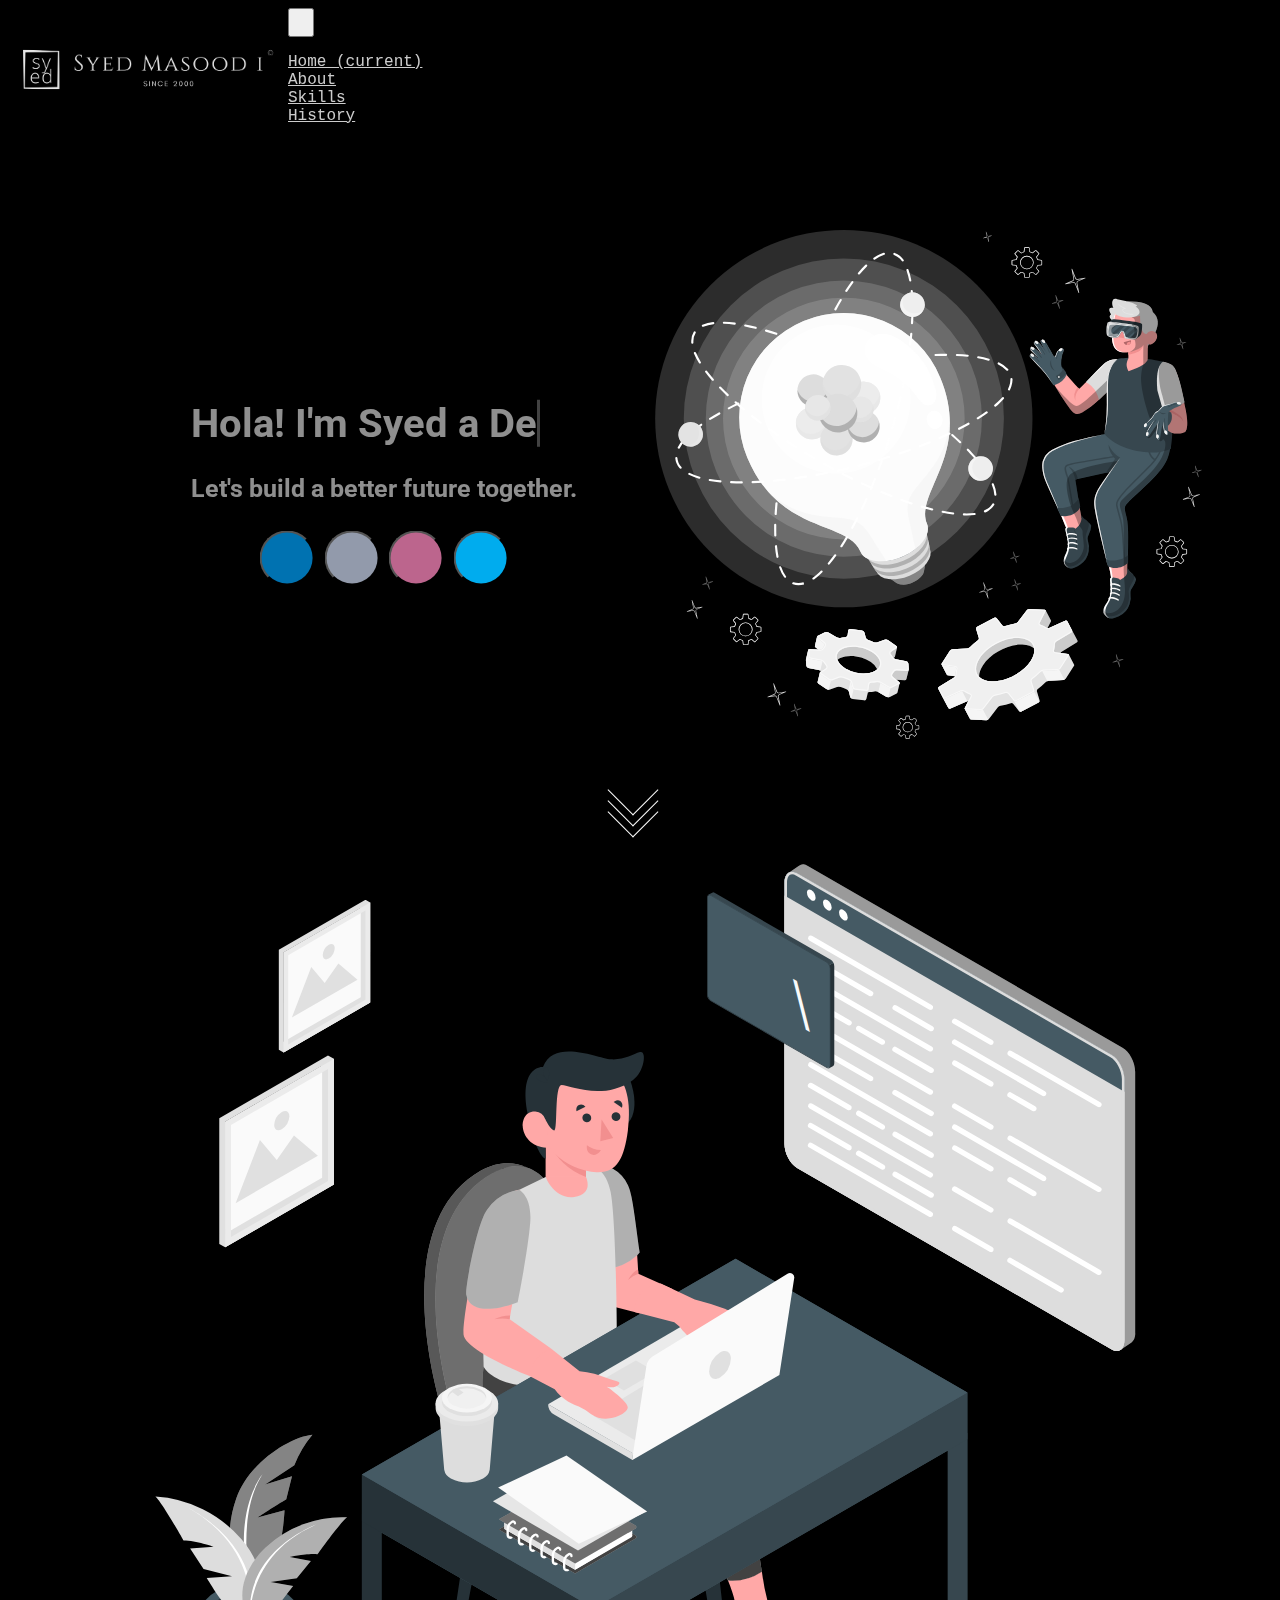
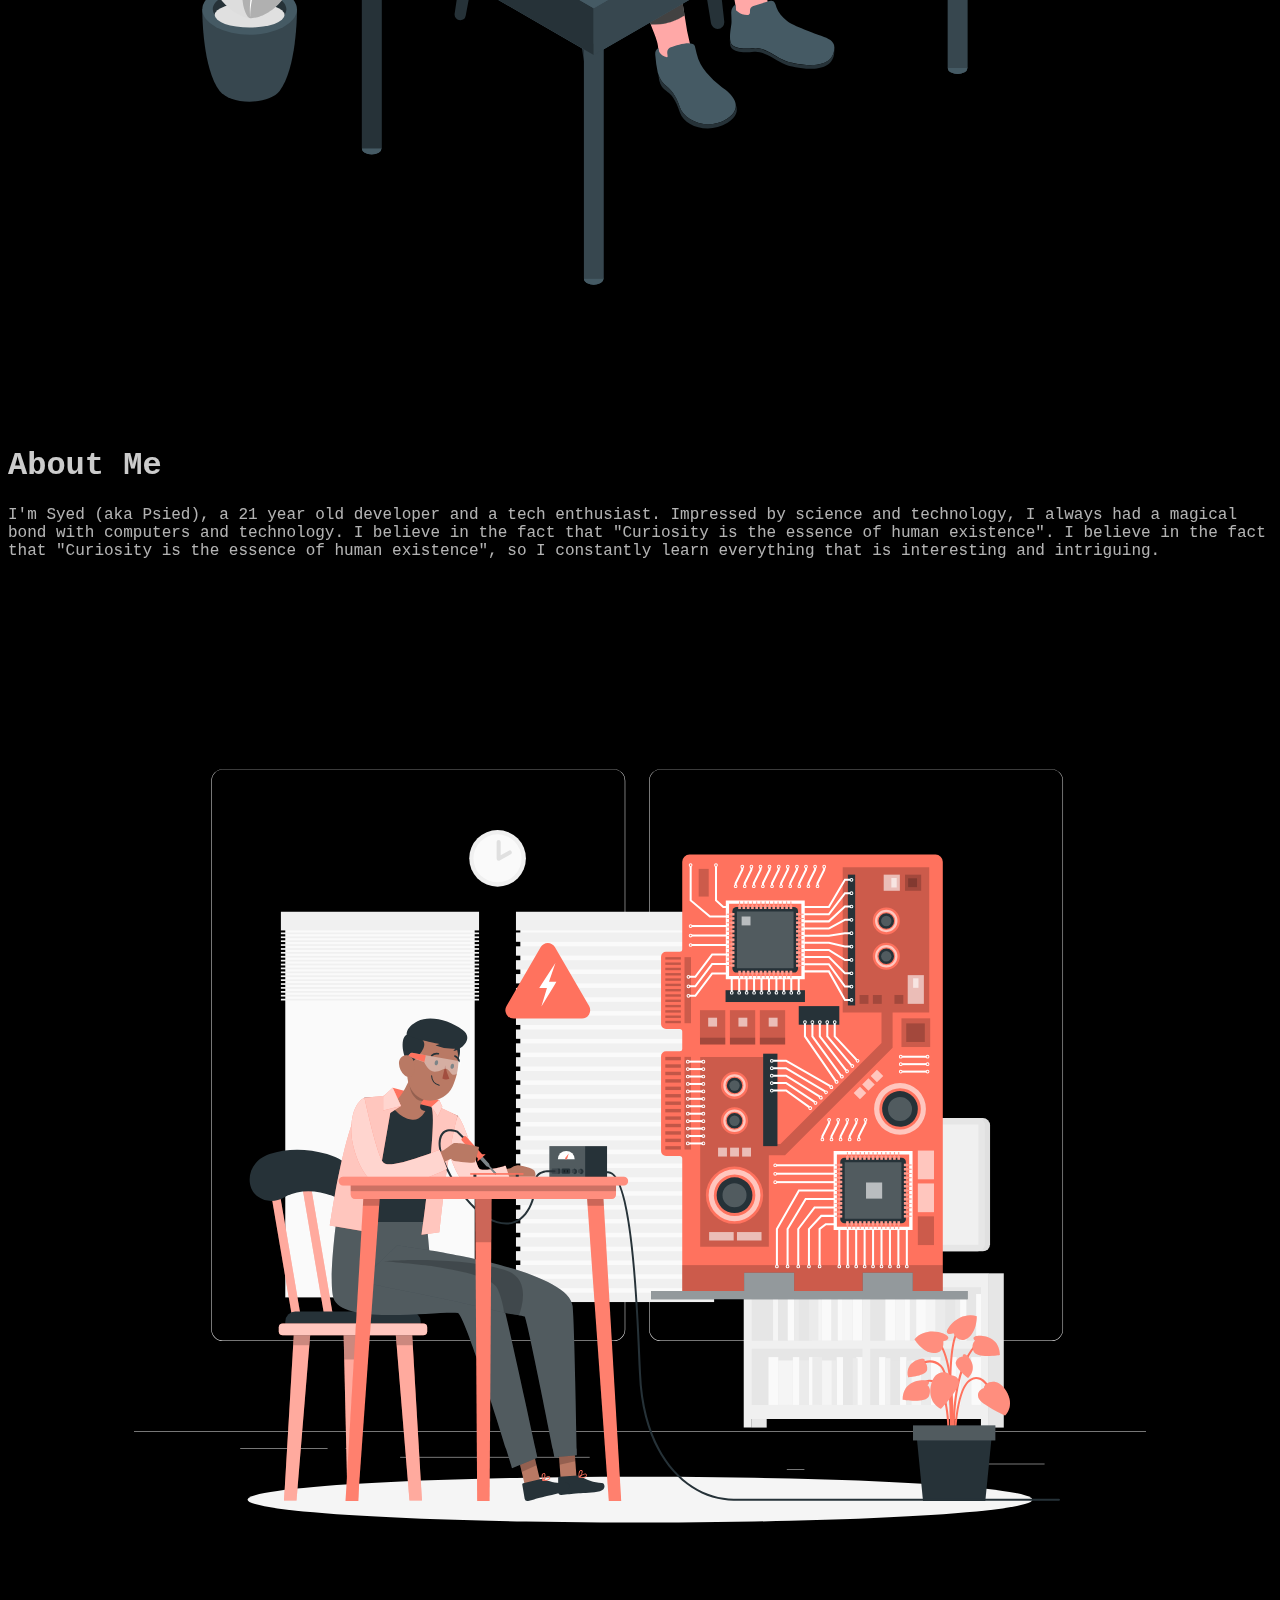
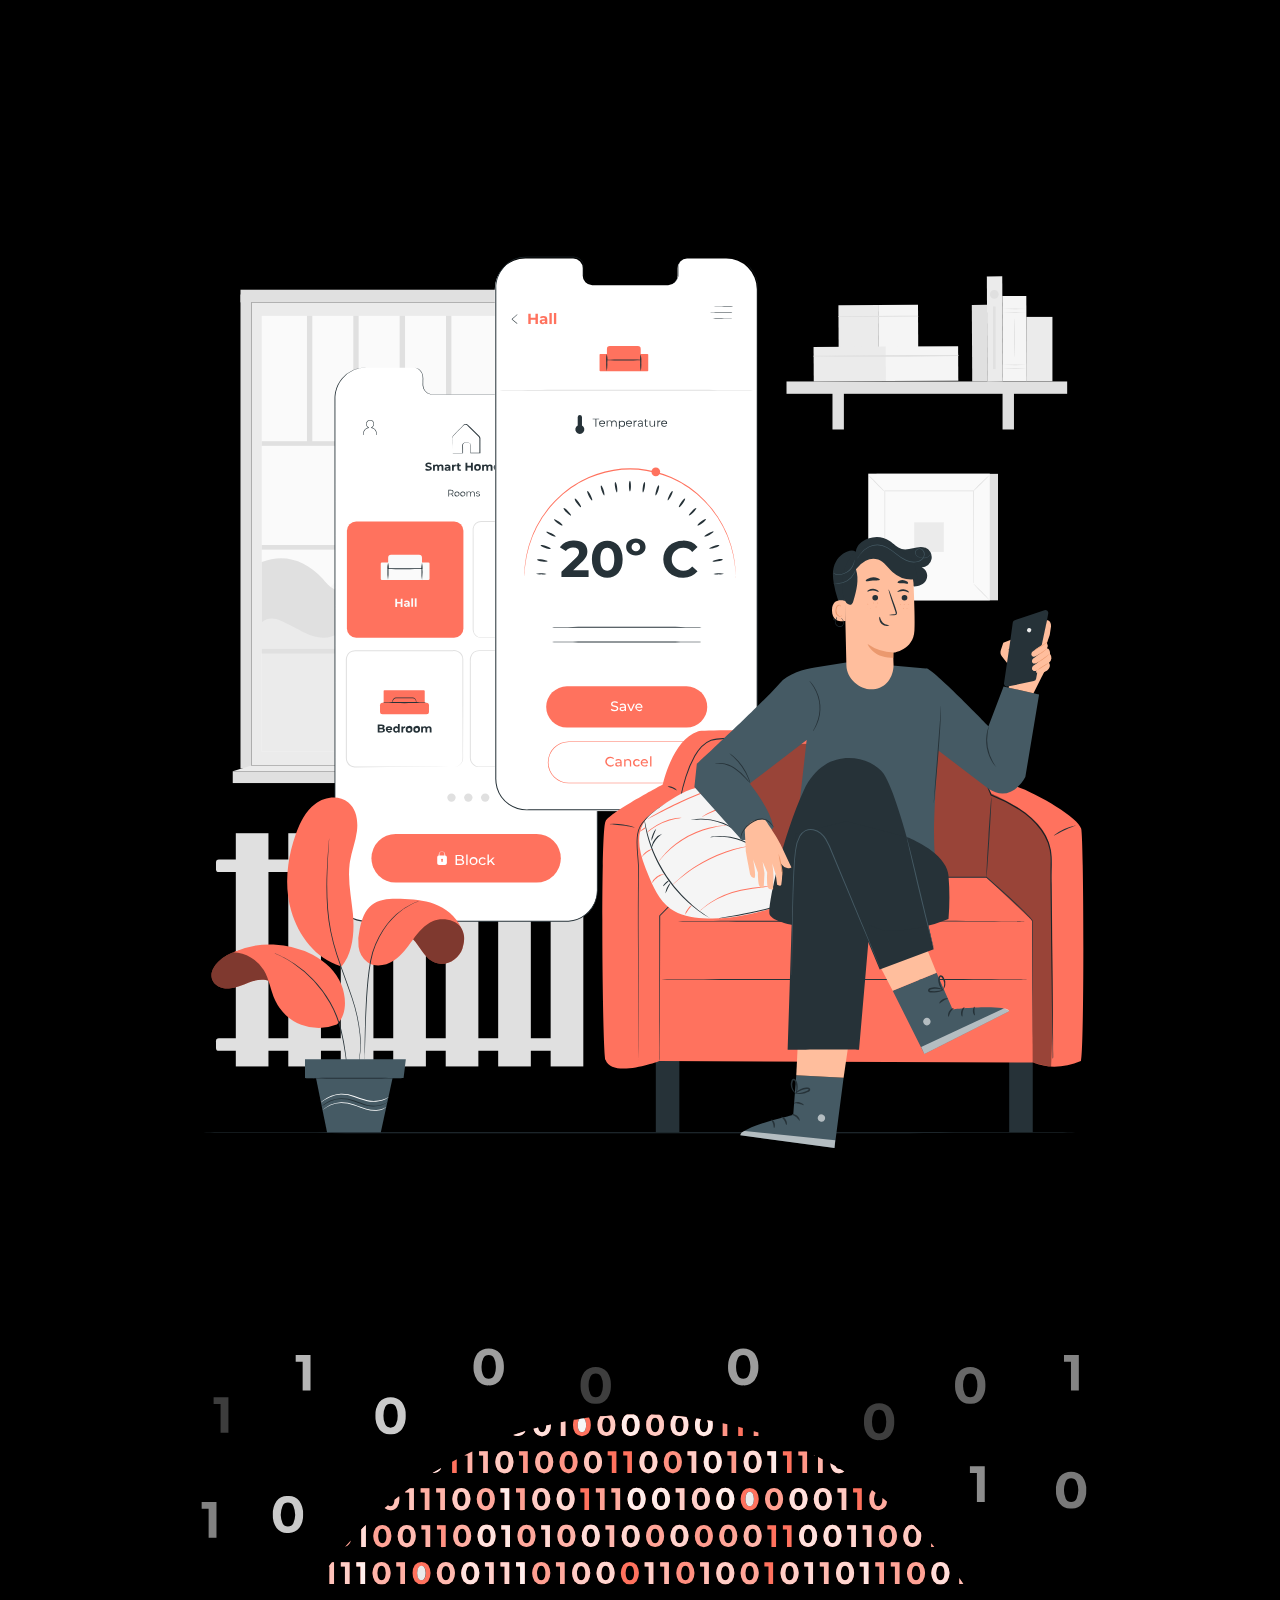
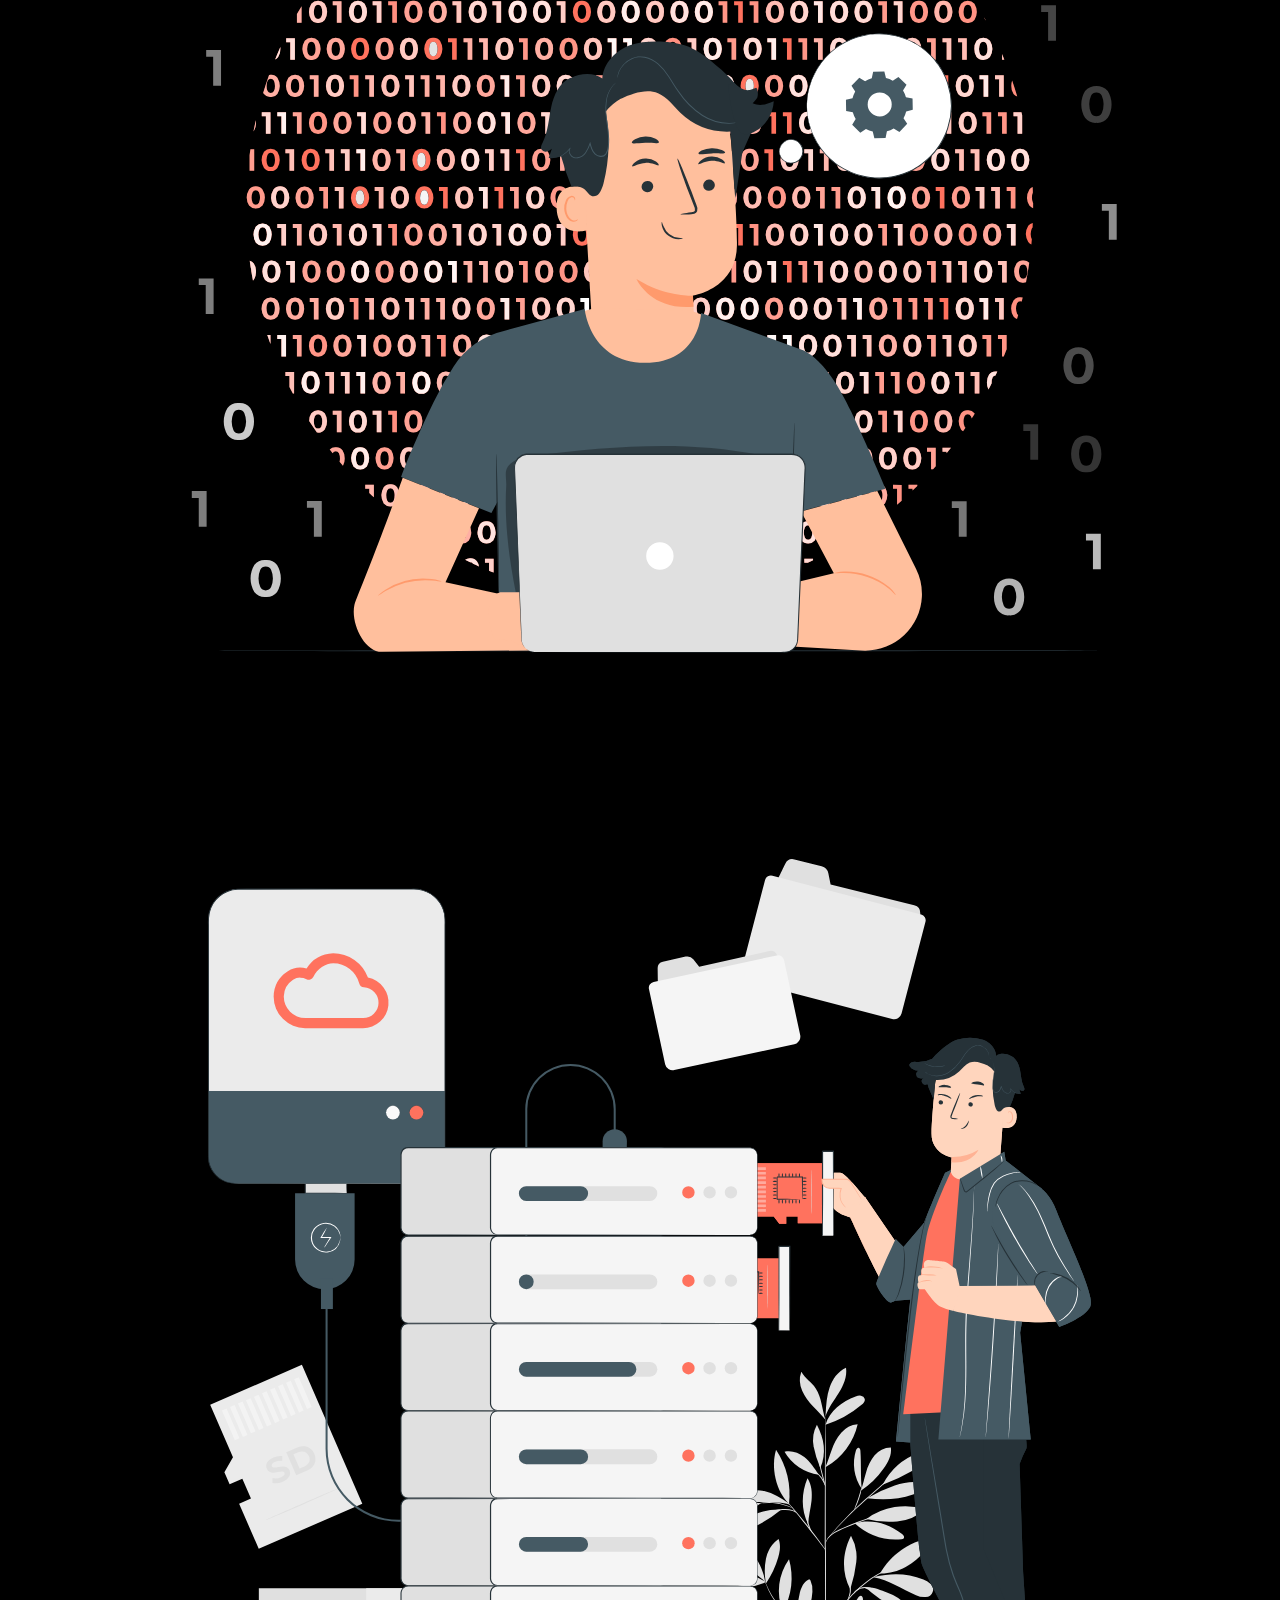
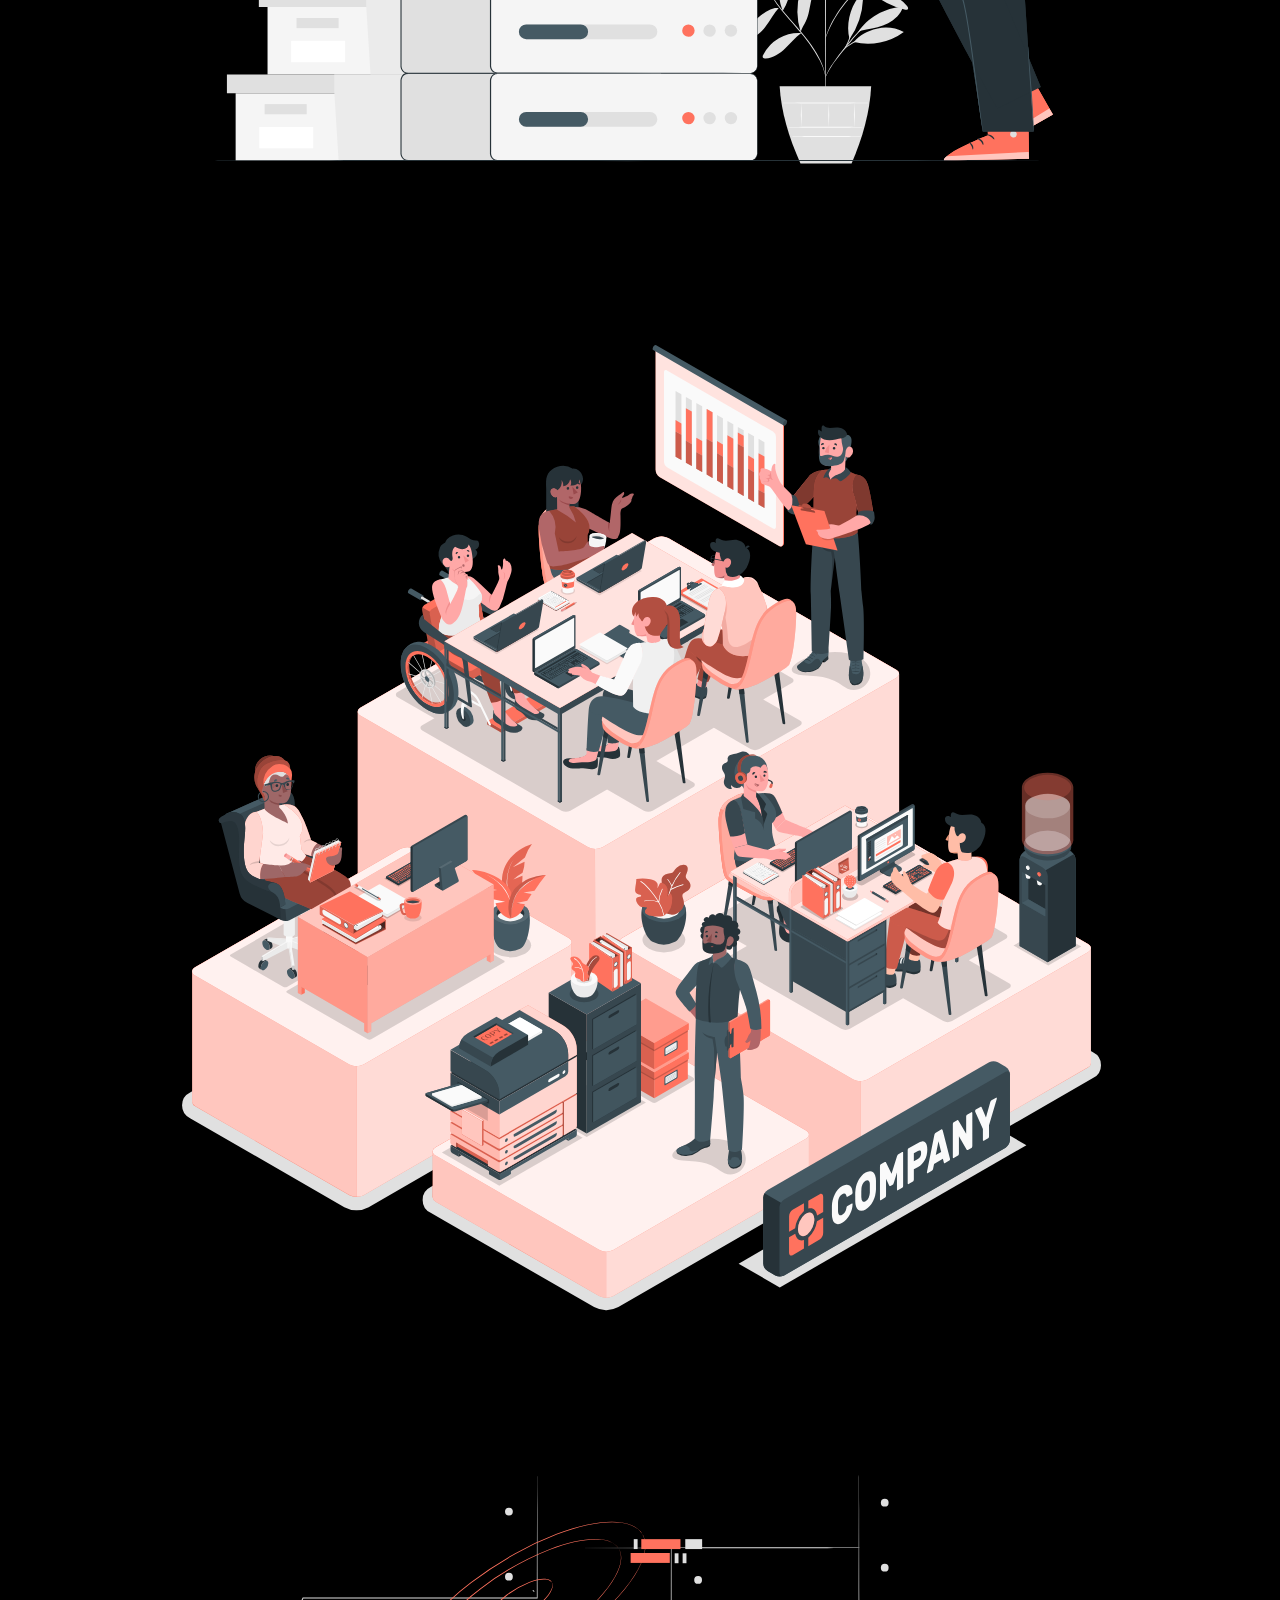
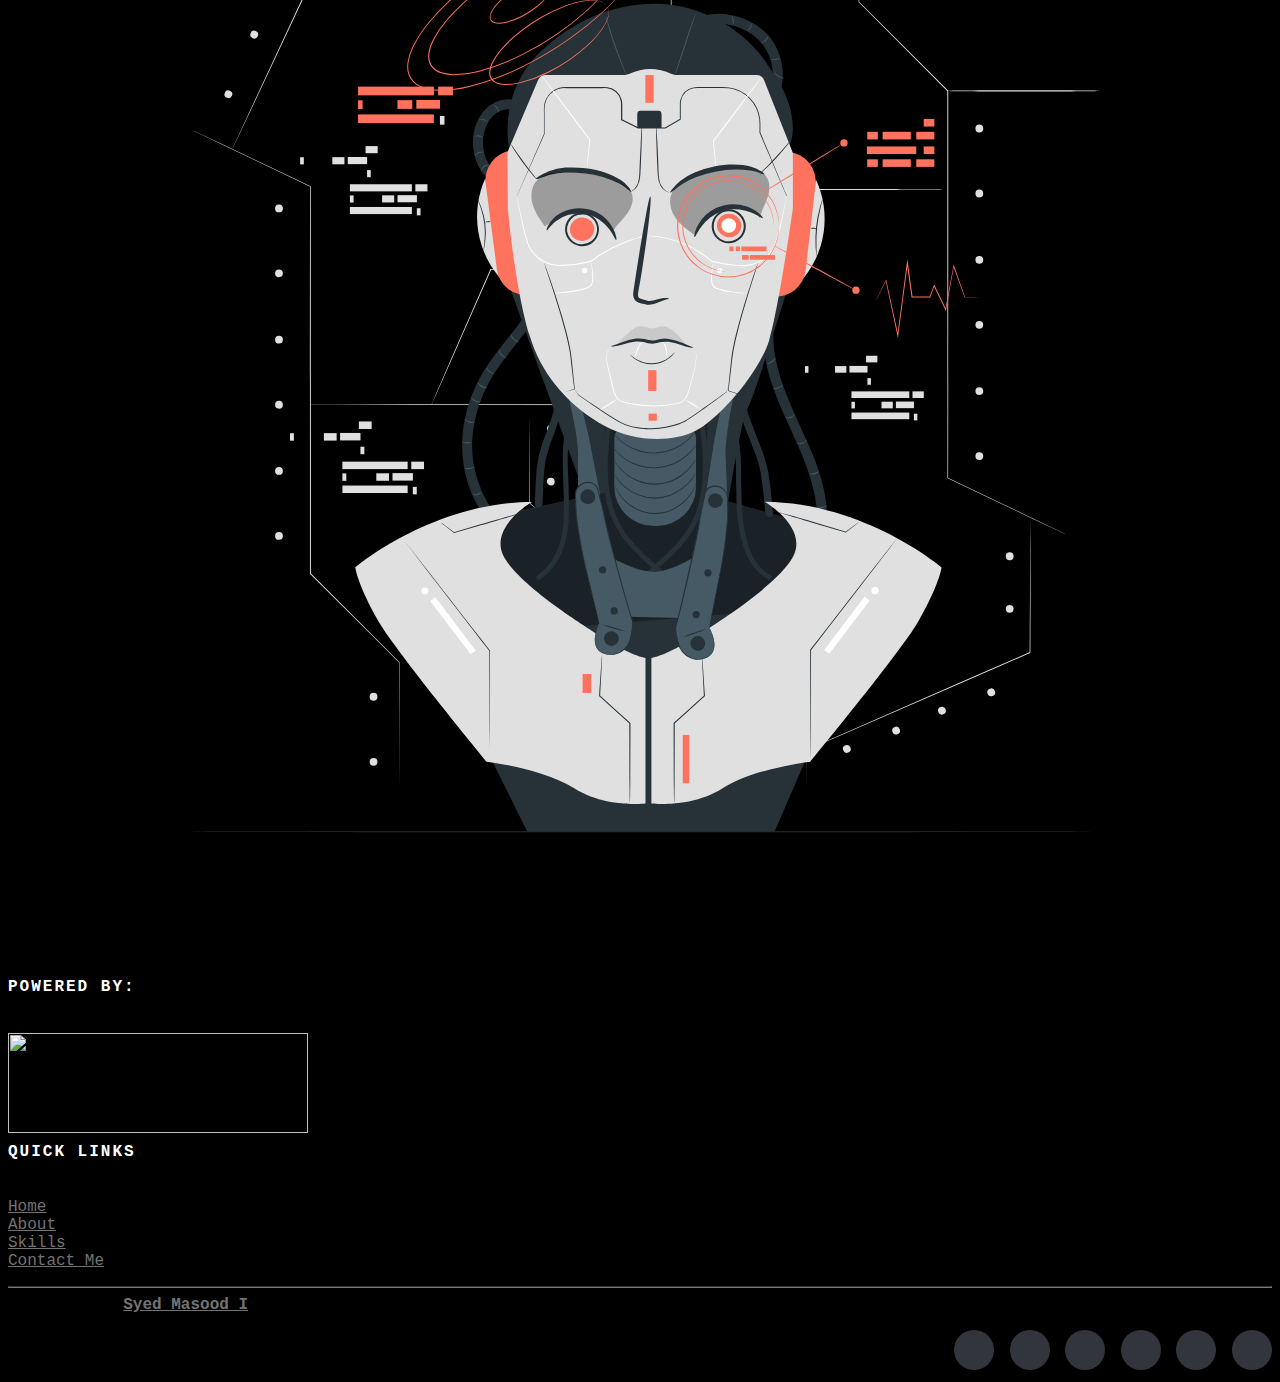
==== index.html @ dec82f92 "Website Update" ====
<!DOCTYPE html>
<html lang="en">
  <head>
    <meta charset="UTF-8" />
    <meta http-equiv="X-UA-Compatible" content="IE=edge" />
    <meta name="viewport" content="width=device-width, initial-scale=1.0" />
    <title>Syed Masood I | Home</title>

    <link rel="shortcut icon" href="assets/favicon.png" type="image/x-icon" />
    <link rel="stylesheet" href="css/style.css" />
    <link rel="stylesheet" href="https://stackpath.bootstrapcdn.com/bootstrap/4.5.0/css/bootstrap.min.css" integrity="sha384-9aIt2nRpC12Uk9gS9baDl411NQApFmC26EwAOH8WgZl5MYYxFfc+NcPb1dKGj7Sk" crossorigin="anonymous" />

    <script src="https://kit.fontawesome.com/551e46de4a.js" crossorigin="anonymous"></script>

    <link href="https://unpkg.com/aos@2.3.1/dist/aos.css" rel="stylesheet" />
  </head>
  <body>
    <!-- NAVBAR -->
    <header>
      <nav class="navbar navbar-expand-lg fixed-top py-3" id="nav-bar">
        <div class="container">
          <div class="logo">
            <a href="index.html">
              <img src="assets/logo-light.png" alt="" />
            </a>
          </div>
          <button type="button" data-toggle="collapse" data-target="#navbarSupportedContent" aria-controls="navbarSupportedContent" aria-expanded="false" aria-label="Toggle navigation" class="navbar-toggler navbar-toggler-right">
            <i class="fa fa-bars"></i>
          </button>
          <div id="navbarSupportedContent" class="collapse navbar-collapse">
            <ul class="navbar-nav ml-auto" id="current">
              <li class="nav-item active">
                <a href="#main-text" class="nav-link text-uppercase font-weight-bold">Home <span class="sr-only">(current)</span></a>
              </li>
              <li class="nav-item">
                <a href="#about-me" class="nav-link text-uppercase font-weight-bold">About</a>
              </li>
              <li class="nav-item">
                <a href="#skills" class="nav-link text-uppercase font-weight-bold">Skills</a>
              </li>
              <li class="nav-item">
                <a href="#faq" class="nav-link text-uppercase font-weight-bold">History</a>
              </li>
            </ul>
          </div>
        </div>
      </nav>
      <!-- NAVBAR -->
      <div class="container" id="main-text">
        <div class="container py-3">
          <div class="row h-100 align-items-center py-5">
            <div class="container-text">
              <h1>
                Hola! I'm Syed a
                <span class="txt-type" data-wait="2000" data-words='[" Developer", " Tech Enthusiast", " Entrepreneur", " and a Writer"]'></span>
              </h1>
              <h2>
                <small>
                  <center>Let's build a better future together.</center>
                </small>
              </h2>
            </div>
            <section class="first-socials" id="main-social-icons">
              <button class="btn btn-linkedin btn-circle btn-circle-lg m-1" onclick="window.location.href='https://www.linkedin.com/in/syedmasood-i/'" target="_blank">
                <i class="fa fa-linkedin"></i>
              </button>
              <button class="btn btn-github btn-circle btn-circle-lg m-1" onclick="window.location.href='https://github.com/psied'">
                <i class="fa fa-github"></i>
              </button>
              <button class="btn btn-instagram btn-circle btn-circle-lg m-1" onclick="window.location.href='https://www.instagram.com/officially_its_syed/'">
                <i class="fa fa-instagram"></i>
              </button>
              <button class="btn btn-twitter btn-circle btn-circle-lg m-1" onclick="window.location.href='https://www.youtube.com/channel/UC-xRLnyNVwsUubaPKXWuFmQ?view_as=subscriber'">
                <i class="fa fa-twitter"></i>
              </button>
            </section>
            <div class="col-lg-6 d-lg-block" id="main-image">
              <img src="assets/Innovation-amico.svg" alt="" class="img-fluid" />
            </div>
          </div>
        </div>
        <div class="scroll">
          <span></span>
          <span></span>
          <span></span>
        </div>
      </div>
    </header>
    <div class="container" id="about-me">
      <div class="container py-3">
        <div class="row h-100 align-items-center py-5">
          <div class="col-lg-6">
            <img src="assets/Code typing-amico.svg" alt="" class="img-fluid" />
          </div>
          <div class="col-lg-6 d-lg-block">
            <h1 class="display-4">About Me</h1>
            <p class="lead mb-0">
              I'm Syed (aka Psied), a 21 year old developer and a tech enthusiast. Impressed by science and technology, I always had a magical bond with computers and technology. I believe in the fact that "Curiosity is the essence of human
              existence". I believe in the fact that "Curiosity is the essence of human existence", so I constantly learn everything that is interesting and intriguing.
            </p>
          </div>
        </div>
      </div>
    </div>
    <div class="skills-section" id="skills">
      <h1 class="display-4">Skills</h1>
      <br />
      <div class="row pb-5 mb-4">
        <div class="col-lg-4 col-md-6 mb-4 mb-lg-0">
          <div class="card rounded shadow-sm border-0 electronics-card">
            <div class="card-body p-4">
              <img src="assets/electronics.svg" alt="" class="img-fluid d-block mx-auto mb-3" />
              <h2 class="h5"><code>Electronics</code></h2>
              <p class="text-muted">Circuit Designing | Prototyping</p>
            </div>
          </div>
        </div>
        <div class="col-lg-4 col-md-6 mb-4 mb-lg-0">
          <div class="card rounded shadow-sm border-0 electronics-card">
            <div class="card-body p-4">
              <img src="assets/IoT.svg" alt="" class="img-fluid d-block mx-auto mb-3" />
              <h2 class="h5"><code>Internet Of Things</code></h2>
              <p class="text-muted">Arduino | ESP8266 | ESP32 | LoRa | Mesh Networks</p>
            </div>
          </div>
        </div>
        <div class="col-lg-4 col-md-6 mb-4 mb-lg-0">
          <div class="card rounded shadow-sm border-0 electronics-card">
            <div class="card-body p-4">
              <img src="assets/developer.svg" alt="" class="img-fluid d-block mx-auto mb-3" />
              <h2 class="h5"><code>Development</code></h2>
              <p class="text-muted">HTML | CSS | JavaScript | Python | React | Node.js</p>
            </div>
          </div>
        </div>
      </div>
      <div class="row pb-5 mb-4">
        <div class="col-lg-4 col-md-6 mb-4 mb-lg-0">
          <div class="card rounded shadow-sm border-0 electronics-card">
            <div class="card-body p-4">
              <img src="assets/tools.svg" alt="" class="img-fluid d-block mx-auto mb-3" />
              <h2 class="h5"><code>Tools and Technology</code></h2>
              <p class="text-muted">Linux | Visual Studio Code | Arduino IDE | XCode | Git | Figma</p>
            </div>
          </div>
        </div>
        <div class="col-lg-4 col-md-6 mb-4 mb-lg-0">
          <div class="card rounded shadow-sm border-0 electronics-card">
            <div class="card-body p-4">
              <img src="assets/interpersonal.svg" alt="" class="img-fluid d-block mx-auto mb-3" />
              <h2 class="h5"><code>Interpersonal</code></h2>
              <p class="text-muted">Team Leadership | Team Management | Problem Solving | Business Development | Product Management | Product Development</p>
            </div>
          </div>
        </div>
        <div class="col-lg-4 col-md-6 mb-4 mb-lg-0">
          <div class="card rounded shadow-sm border-0 electronics-card">
            <div class="card-body p-4">
              <img src="assets/hobby.svg" alt="" class="img-fluid d-block mx-auto mb-3" />
              <h2 class="h5"><code>Hobbyist-ic Skills</code></h2>
              <p class="text-muted">Propulsion Systems | Ethichal Hacking | UI/UX Desing | Blockchain | EV Design | App Development</p>
            </div>
          </div>
        </div>
      </div>
    </div>
    <!-- FOOTER -->

    <!-- Site footer -->
    <footer class="site-footer">
      <div class="container">
          <div class="row">
              <div class="col-6 col-md-6">
                  <h6>Powered By:</h6>
                  <a href='/' target='_blank'> <img STYLE=" WIDTH:300px; height: 100px;" src="https://d33wubrfki0l68.cloudfront.net/90ab5e95ad36dc1948c0effbd5e97b0ebb6790d1/03e77/img/logo.png" alt=""></a>
                  <!-- <a href="#" target="_blank">
                      <IMG STYLE="position:relative; top: inherit; WIDTH:120px; HEIGHT:120px" SRC="https://d33wubrfki0l68.cloudfront.net/131cf7521275540e70c62fa7c9126c8a40fd31f2/f3a80/img/logo2f.png">
                  </a> -->
              </div>
              <div class="col-xs-6 col-md-2">
              </div>
              <div class="col-xs-12 col-md-3">
                  <h6>Quick Links</h6>
                  <ul class="footer-links">
                      <li><a href='/'>Home</a></li>
                      <li><a href='/#about'>About</a></li>
                      <li><a href='/#skills'>Skills</a></li>
                      <!-- <li><a href='/#blog'>Blogs</a></li> -->
                      <!-- <li><a href='/#faq'>FAQ</a></li> -->
                      <li><a href="mailto:contact@syedsays.in" target="_blank">Contact Me</a></li>
                  </ul>
              </div>
          </div>
          <hr>
      </div>
      <div class="container">
          <div class="row">
              <div class="col-md-8 col-sm-6 col-xs-12">
                  <p class="copyright-text">
                      Designed by
                      <b><a href='/' target='_blank'>Syed Masood I</a></b>.
                  </p>
              </div>
              <div class="col-md-4 col-sm-6 col-xs-12">
                  <ul class="social-icons">
                      <li><a class="linkedin" href="https://www.linkedin.com/in/syedmasood-i/" target="_blank"><i class="fa fa-linkedin"></i></a></li>
                      <li><a class="youtube" href="mailto:contact@syedsays.in" target="_blank"><i class="fa fa-envelope"></i></a></li>
                      <li><a class="github" href="https://github.com/psied" target="_blank"><i
                                  class="fa fa-github"></i></a></li>
                      <li><a class="instagram" href="https://www.instagram.com/officially_its_syed/" target="_blank"><i class="fa fa-instagram"></i></a></li>
                      <li><a class="facebook" href="https://www.facebook.com/profile.php?id=100008242115852" target="_blank"><i class="fa fa-facebook"></i></a>
                      </li>
                      <!-- <li><a class="twitter" href="https://twitter.com/thencryptor" target="_blank"><i
                                  class="fa fa-twitter"></i></a>
                      </li> -->
                      <li><a class="youtube" href="https://www.youtube.com/channel/UC-xRLnyNVwsUubaPKXWuFmQ?view_as=subscriber" target="_blank"><i class="fa fa-youtube"></i></a></li>
                  </ul>
              </div>
  </footer>
    <!-- </div> -->
    <!-- </div> -->

    <script src="js/main.js"></script>
    <script src="js/text.js"></script>
    <script src="https://code.jquery.com/jquery-3.5.1.js"></script>
    <script src="https://stackpath.bootstrapcdn.com/bootstrap/4.5.0/js/bootstrap.min.js" integrity="sha384-OgVRvuATP1z7JjHLkuOU7Xw704+h835Lr+6QL9UvYjZE3Ipu6Tp75j7Bh/kR0JKI" crossorigin="anonymous"></script>
    <script src="https://code.jquery.com/jquery-3.5.1.slim.min.js" integrity="sha384-DfXdz2htPH0lsSSs5nCTpuj/zy4C+OGpamoFVy38MVBnE+IbbVYUew+OrCXaRkfj" crossorigin="anonymous"></script>
    <script src="https://cdn.jsdelivr.net/npm/popper.js@1.16.0/dist/umd/popper.min.js" integrity="sha384-Q6E9RHvbIyZFJoft+2mJbHaEWldlvI9IOYy5n3zV9zzTtmI3UksdQRVvoxMfooAo" crossorigin="anonymous"></script>
  </body>
</html>
---- css/style.css ----
/* Google fonts */
@import url("https://fonts.googleapis.com/css2?family=Roboto:ital,wght@0,100;0,300;1,100;1,300&display=swap");
@import url("https://fonts.googleapis.com/css2?family=Raleway:ital,wght@0,100;0,200;0,300;0,400;0,500;0,600;1,100;1,200;1,300;1,400;1,500&display=swap");

html {
  overflow-x: hidden;
  scroll-behavior: smooth;
}

body {
  font-family: "Courier New", Courier, monospace;
  background-color: black !important;
  overflow-x: hidden;
}

.navbar {
  transition: all 0.4s;
  background-color: transparent;
  margin-top: 0;
}

.navbar .nav-link {
  color: white;
  opacity: 0.8;
}

.navbar .nav-link:hover,
.navbar .nav-link:focus {
  color: #a6d1e6;
  text-decoration: none;
  border-bottom: 3px solid #a6d1e6;
  background-color: none;
}

.logo img {
  float: left;
  width: 280px;
  height: auto;
  margin-top: 10px;
  opacity: 0.9;
}

.fa {
  font-size: 20px;
  text-align: center;
  text-decoration: none;
  margin: 5px 5px;
}

.fa-bars {
  background-color: black;
  color: white;
  opacity: 0.8;
}

#main-image {
  position: absolute;
  top: 20%;
  left: 50%;
  height: 600px;
  width: 600px;
}

.container-text {
  font-family: "Roboto", sans-serif;
  position: absolute;
  top: 50%;
  left: 30%;
  transform: translate(-50%, -50%);
  opacity: 0.7;
}

.container-text h1 {
  color: #fff;
  font-size: 40px;
  opacity: 0.8;
}

.container-text h2 {
  color: #fff;
  font-size: 30px;
  opacity: 0.8;
}

.txt-type > .txt {
  border-right: 0.2rem solid #777;
}

/* #main-text {
  position: absolute;
} */

@media (max-width: 900px) {
  body {
    overflow-x: hidden;
  }

  #navbarSupportedContent {
    text-align: right;
    background: black;
    /* color: white; */
  }

  #current {
    color: white;
    text-align: right;
  }

  .logo img {
    margin-left: 5px;
  }

  #main-text .container-text {
    position: absolute;
    top: 90%;
    left: 50%;
    opacity: 10;
  }
  .container-text h1 {
    color: #fff;
    font-size: 30px;
  }

  .container-text h2 {
    color: #fff;
    font-size: 20px;
  }

  #main-image {
    height: 400px;
    width: 400px;
    left: 5%;
    position: absolute;
    top: 18%;
  }

  #main-social-icons {
    position: absolute;
    top: 110%;
    left: 50%;
    transform: translate(-50%, -50%);
  }

  #about-me {
    position: relative;
    top: 150%;
    left: 50%;
    transform: translate(-50%, -50%);
  }
}

/* scroll down css animation  */

.scroll {
  position: absolute;
  top: 89%;
  left: 50%;
  -webkit-transform: translate(-50%, -50%);
  transform: translate(-50%, -50%);
}

.scroll span {
  display: block;
  height: 35px;
  width: 35px;
  border-bottom: 1px solid white;
  border-right: 1px solid white;
  -webkit-transform: rotate(45deg);
  transform: rotate(45deg);
  margin: -25px;
  -webkit-animation: animate 2s infinite;
  animation: animate 2s infinite;
}

.scroll span:nth-child(2) {
  -webkit-animation-delay: -0.2s;
  animation-delay: -0.2s;
}

.scroll span:nth-child(3) {
  -webkit-animation-delay: -0.4s;
  animation-delay: -0.4s;
}

@-webkit-keyframes animate {
  0% {
    opacity: 0;
    -webkit-transform: rotate(45deg) translate(-20px, -20px);
    transform: rotate(45deg) translate(-20px, -20px);
  }
  50% {
    opacity: 1;
  }
  100% {
    opacity: 0;
    -webkit-transform: rotate(45deg) translate(20px, 20px);
    transform: rotate(45deg) translate(20px, 20px);
  }
}

@keyframes animate {
  0% {
    opacity: 0;
    -webkit-transform: rotate(45deg) translate(-20px, -20px);
    transform: rotate(45deg) translate(-20px, -20px);
  }
  50% {
    opacity: 1;
  }
  100% {
    opacity: 0;
    -webkit-transform: rotate(45deg) translate(20px, 20px);
    transform: rotate(45deg) translate(20px, 20px);
  }
}

@media (max-width: 900px) {
  .scroll {
    display: none;
  }
  #about-me {
    position: relative;
    margin-top: 150% !important;
  }
}

#about-me {
  position: relative;
  margin-top: 50%;
}

#about-me h1 {
  color: #fff;
  opacity: 0.8;
}

#about-me p {
  color: #fff;
  opacity: 0.7;
}

/* First Social Icons */

/* socials collection  */

.first-socials {
  position: absolute;
  top: 62%;
  left: 30%;
  transform: translate(-50%, -50%);
  /* opacity: 0.7; */
}

.first-socials .btn-circle {
  width: 45px;
  height: 45px;
  line-height: 45px;
  text-align: center;
  padding: 0;
  border-radius: 100%;
}

.fa {
  color: white;
  align-items: center;
}

.first-socials .btn-circle i {
  position: relative;
  top: -1px;
}

.first-socials .btn-circle-sm {
  width: 35px;
  height: 35px;
  line-height: 35px;
  font-size: 0.9rem;
}

.first-socials .btn-circle-lg {
  width: 55px;
  height: 55px;
  line-height: 55px;
  font-size: 1.1rem;
}

.first-socials .btn-facebook {
  background-color: #1f4068;
}

.first-socials .btn-facebook:hover {
  background-color: #035aa6;
}

.first-socials .btn-github {
  background-color: #929aab;
}

.first-socials .btn-github:hover {
  background-color: #474a56;
}

.first-socials .btn-linkedin {
  /* background-color: #3282b8; */
  background-color: #0072b1;
}

.first-socials .btn-linkedin:hover {
  background-color: #1f4068;
}

.first-socials .btn-youtube {
  background-color: #ff0000;
}

.first-socials .btn-youtube:hover {
  background-color: #ff847c;
}

.first-socials .btn-instagram {
  background-color: #bc658d;
}

.first-socials .btn-instagram:hover {
  background-color: #844685;
}

.first-socials .btn-twitter {
  background-color: #00acee;
}

.first-socials .btn-twitter:hover {
  background-color: #0f4c75;
}

@media (max-width: 600px) {
  .first-socials {
    display: inline;
    display: flex;
    flex-direction: row;
    top: 75%;
  }

  #about-me {
    position: absolute !important;
    margin-top: 50% !important;
  }
  #skills {
    position: relative !important;
    margin-top: 375% !important;
  }
  #footer-page {
    visibility: hidden;
  }
}

#skills {
  margin-left: 10%;
  margin-right: 10%;
}
.skills-section .electronics-card {
  border-radius: 61px;
  background: #000000;
  box-shadow: 5px 5px 10px #000000, -5px -5px 10px #000000;
}

.skills-section {
  position: relative;
  margin-right: 10%;
}

NOTE .site-footer {
  background-color: #26272b;
  padding: 45px 0 20px;
  font-size: 15px;
  line-height: 24px;
  color: #737373;
}

.site-footer hr {
  border-top-color: #bbb;
  opacity: 0.5;
}

.site-footer hr.small {
  margin: 20px 0;
}

.site-footer h6 {
  color: #fff;
  font-size: 16px;
  text-transform: uppercase;
  margin-top: 5px;
  letter-spacing: 2px;
}

.site-footer a {
  color: #737373;
}

.site-footer a:hover {
  columns: #90caf9;
  text-decoration: none;
}

.footer-links {
  padding-left: 0;
  list-style: none;
}

.footer-links li {
  display: block;
}

.footer-links a {
  columns: #90caf9;
}

.footer-links a:active,
.footer-links a:focus,
.footer-links a:hover {
  color: #90caf9;
  columns: #90caf9;
  text-decoration: none;
}

.footer-links.inline li {
  display: inline-block;
}

.site-footer .social-icons {
  text-align: right;
}

.site-footer .social-icons a {
  width: 40px;
  height: 40px;
  line-height: 40px;
  margin-left: 6px;
  margin-right: 0;
  border-radius: 100%;
  background-color: #33353d;
}

.copyright-text {
  margin: 0;
}

@media (max-width: 991px) {
  .site-footer [class^="col-"] {
    margin-bottom: 30px;
  }
}

@media (max-width: 767px) {
  .site-footer {
    padding-bottom: 0;
  }
  .site-footer .copyright-text,
  .site-footer .social-icons {
    text-align: center;
  }
}

.social-icons {
  padding-left: 0;
  margin-bottom: 0;
  list-style: none;
}

.social-icons li {
  display: inline-block;
  margin-bottom: 4px;
}

.social-icons li.title {
  margin-right: 15px;
  text-transform: uppercase;
  color: #96a2b2;
  font-weight: 700;
  font-size: 13px;
}

.social-icons a {
  background-color: #eceeef;
  color: #818a91;
  font-size: 16px;
  display: inline-block;
  line-height: 44px;
  width: 44px;
  height: 44px;
  text-align: center;
  margin-right: 8px;
  border-radius: 100%;
  -webkit-transition: all 0.2s linear;
  -o-transition: all 0.2s linear;
  transition: all 0.2s linear;
}

.social-icons a:active,
.social-icons a:focus,
.social-icons a:hover {
  color: #fff;
  /* background-color: #90caf9; */
}

.social-icons.size-sm a {
  line-height: 34px;
  height: 34px;
  width: 34px;
  font-size: 14px;
}

.social-icons a.facebook:hover {
  background-color: #1f4068;
}

.social-icons a.twitter:hover {
  background-color: #90caf9;
}

.social-icons a.github:hover {
  background-color: #474a56;
}

.social-icons a.linkedin:hover {
  background-color: #3282b8;
}

.social-icons a.instagram:hover {
  background-color: #bc658d;
}

.social-icons a.youtube:hover {
  background-color: #ff0000;
}

@media (max-width: 767px) {
  .social-icons li.title {
    display: block;
    margin-right: 0;
    font-weight: 600;
  }
}

.center {
  text-align-last: center;
}
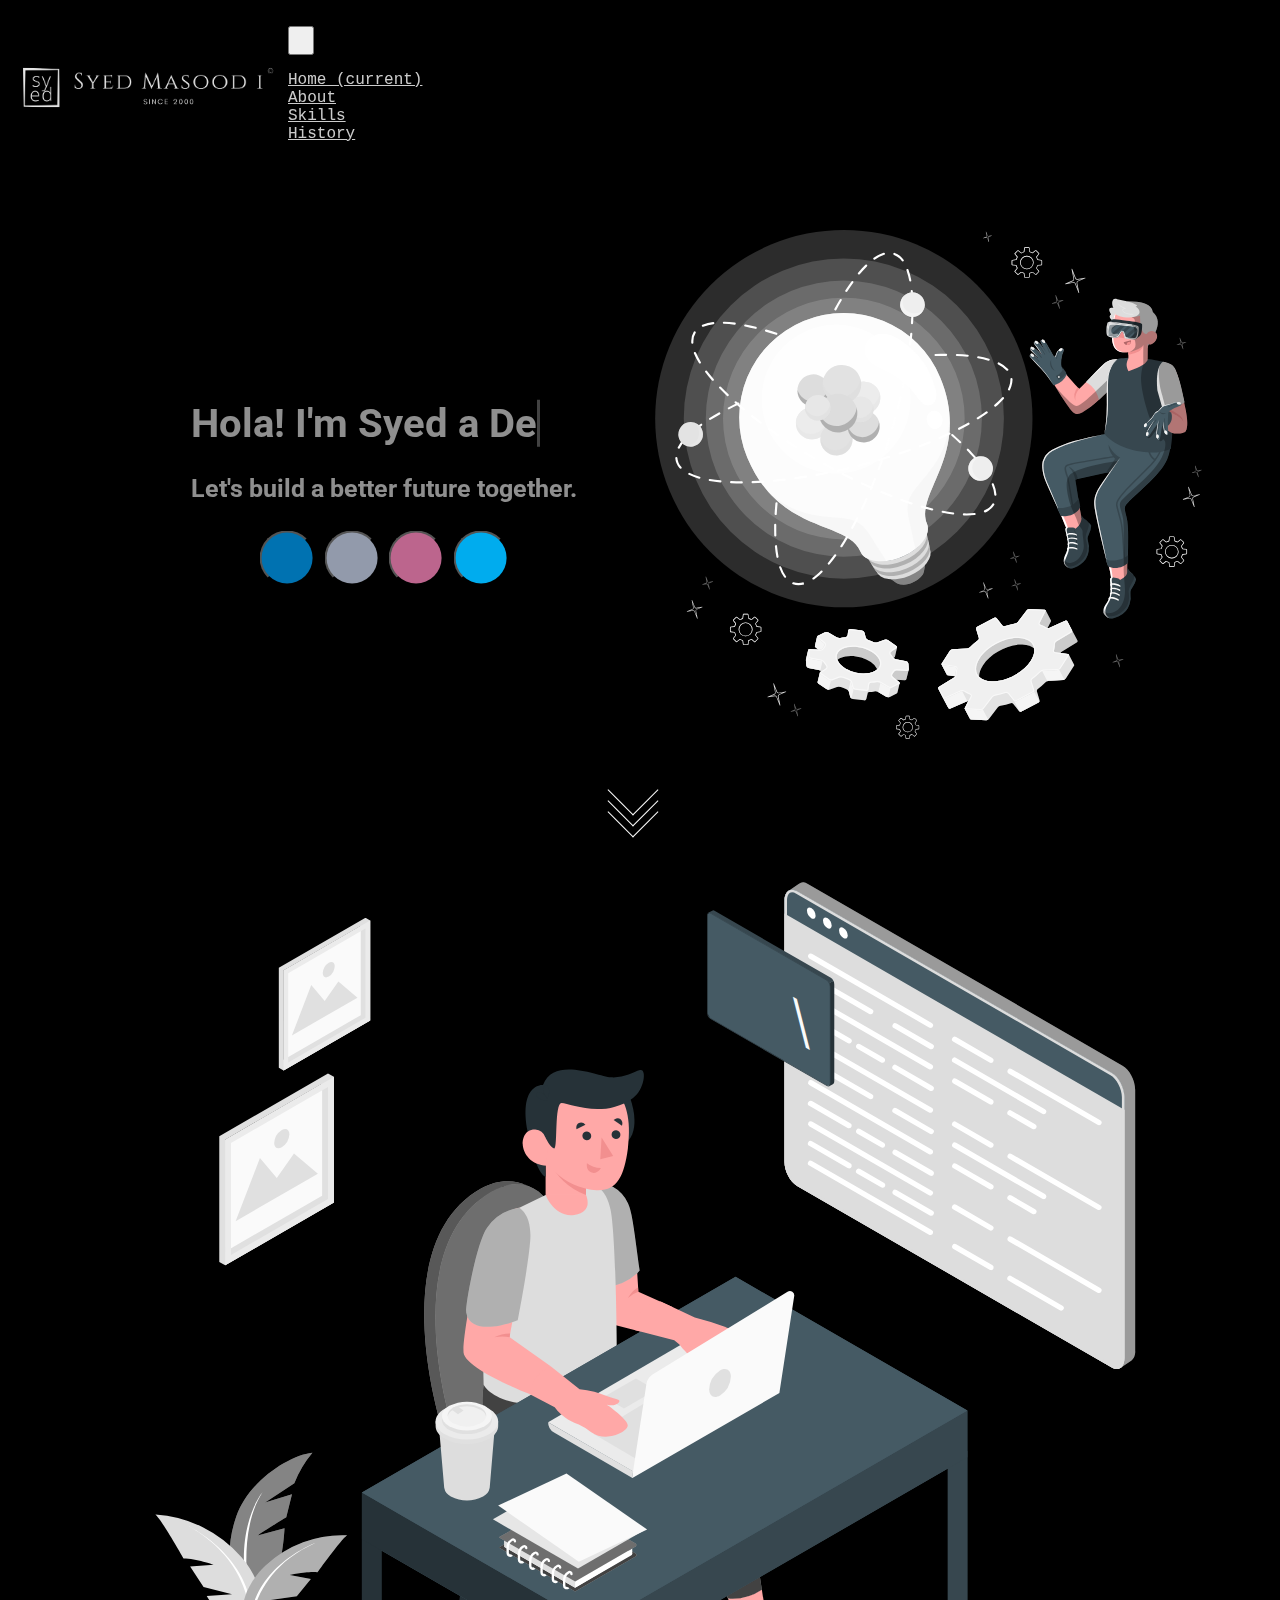
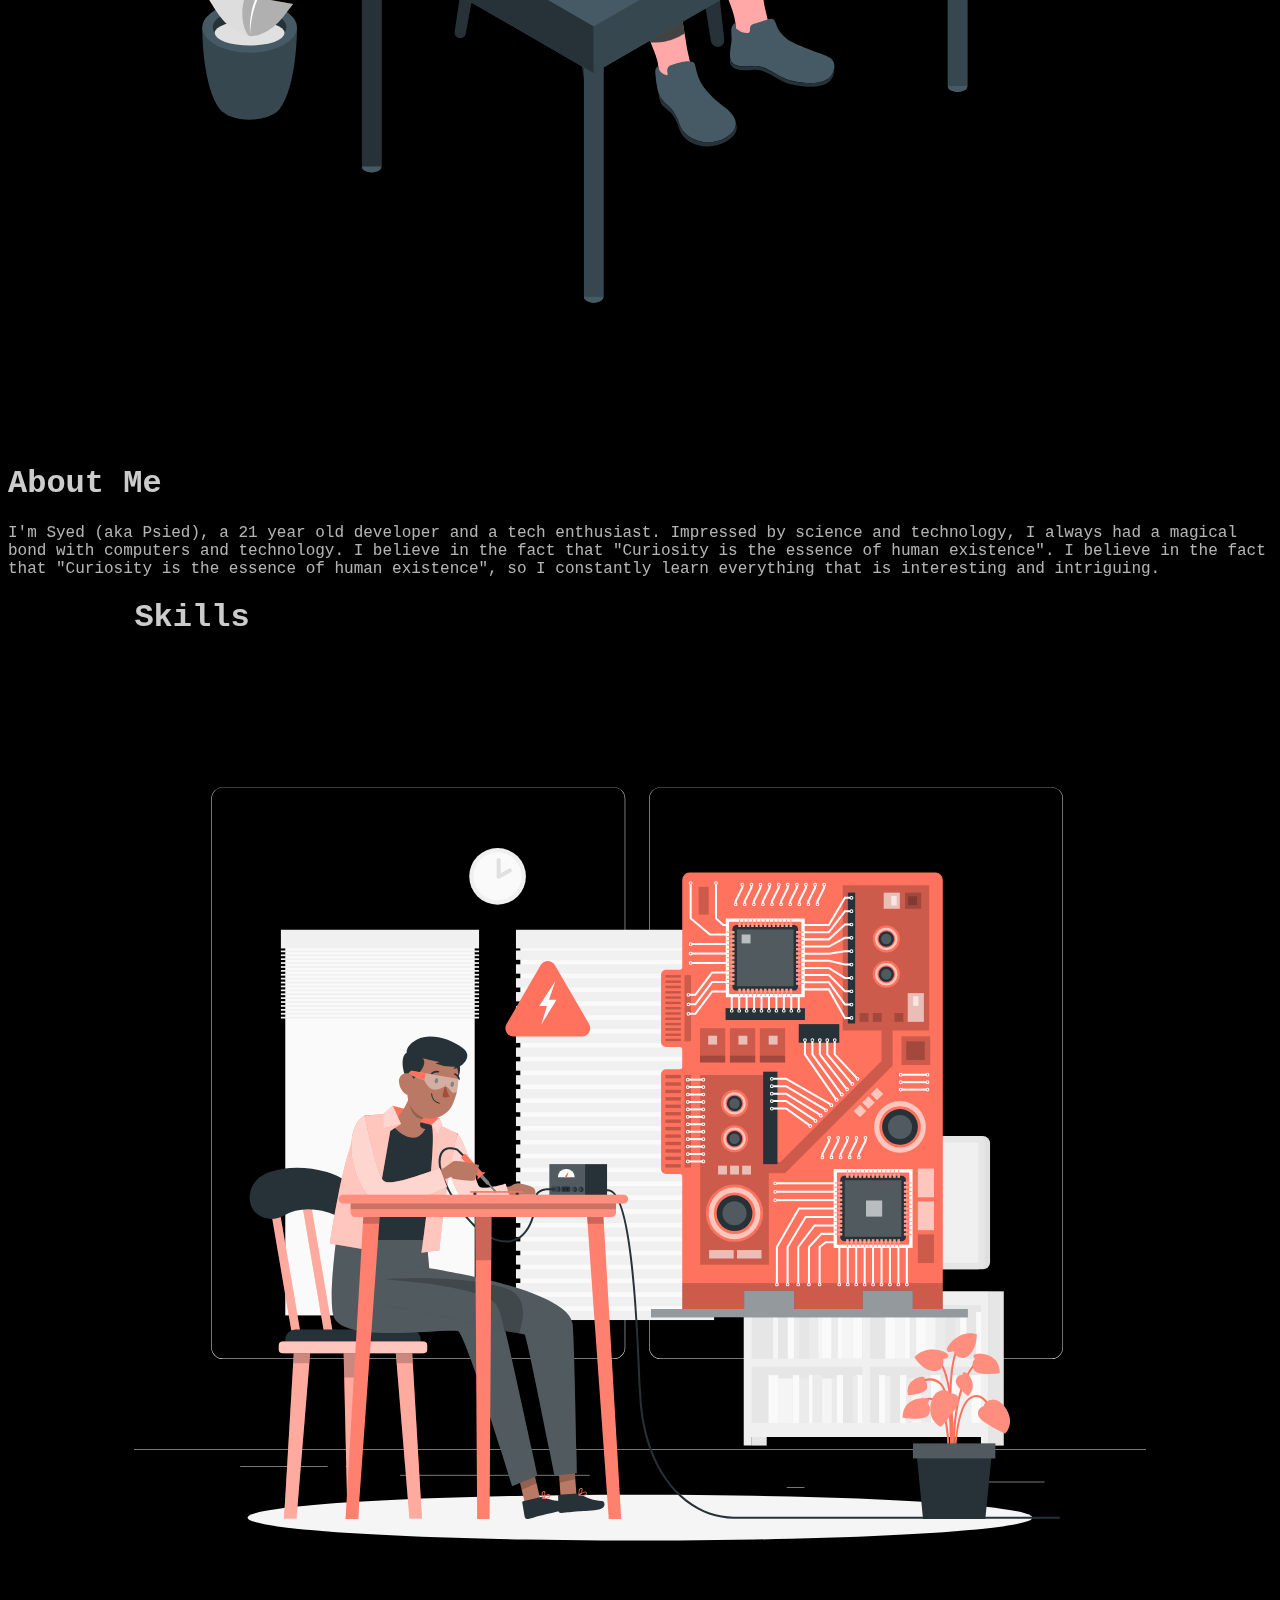
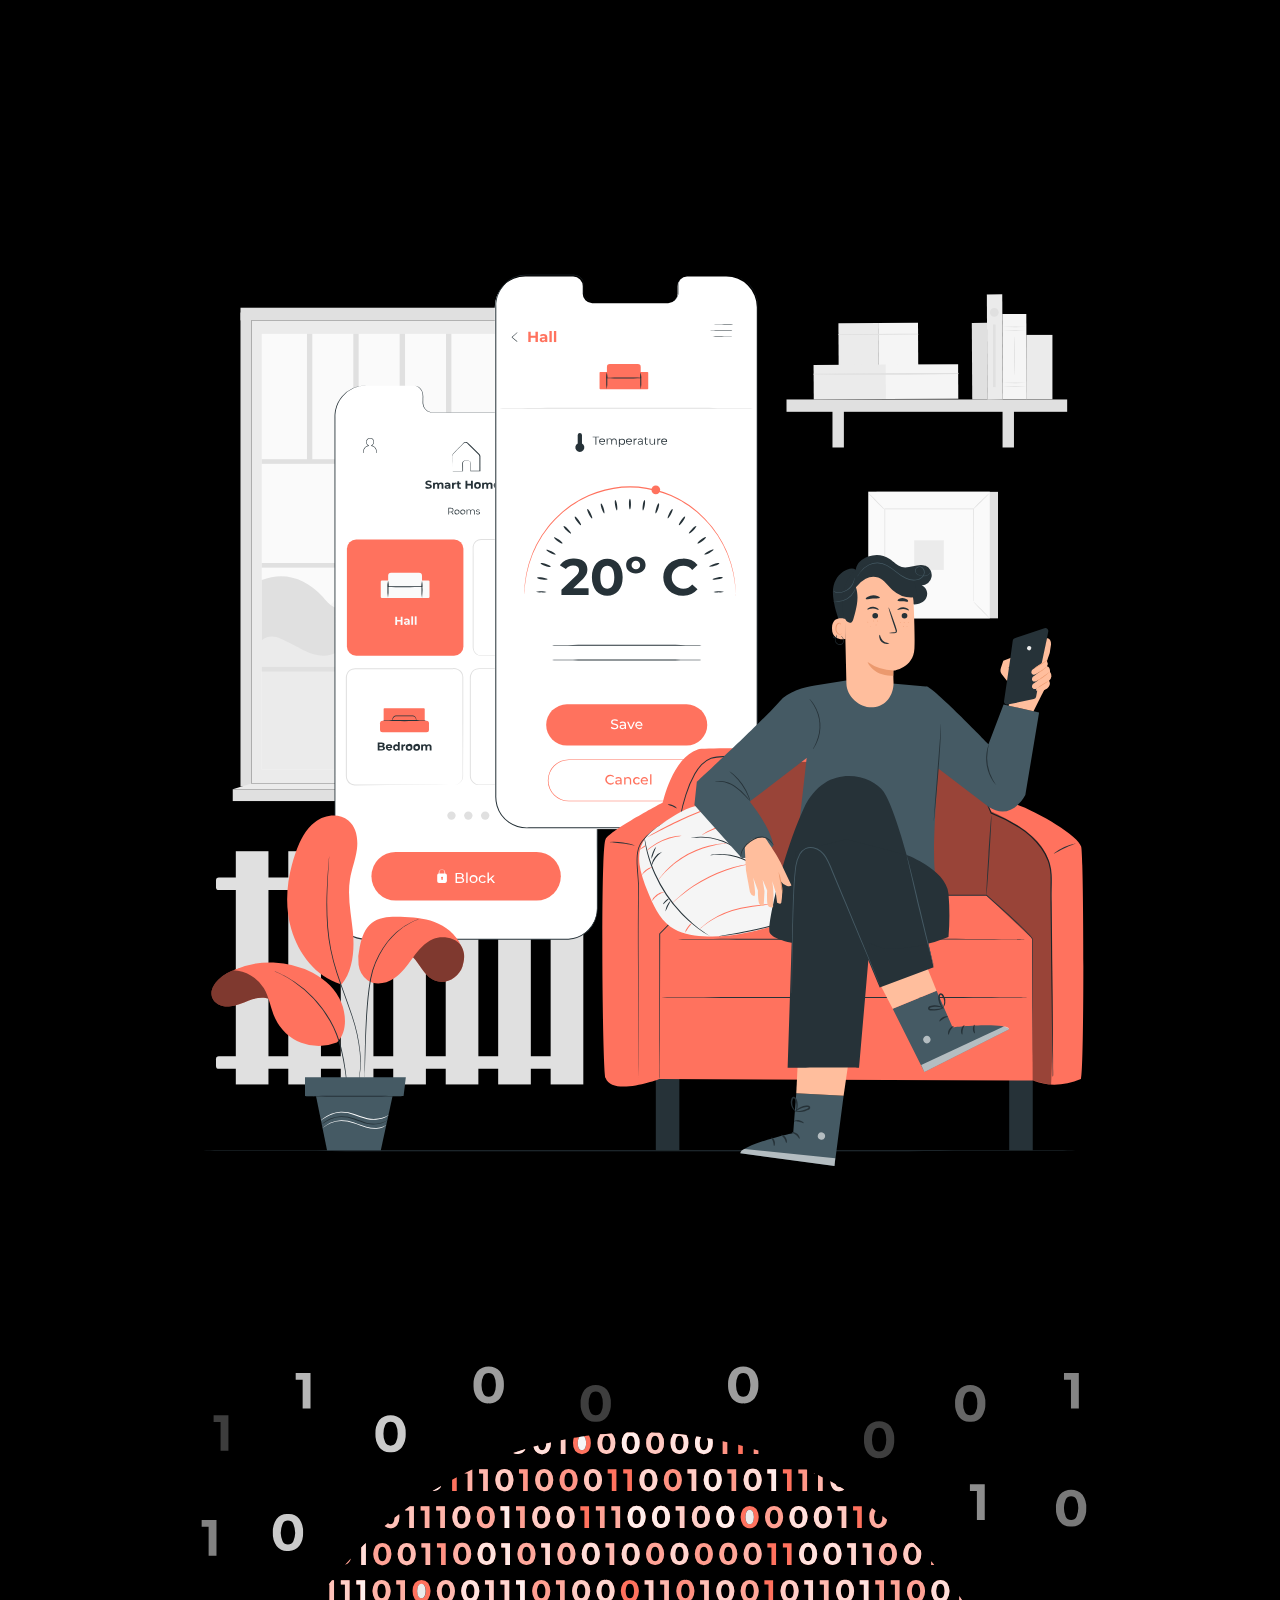
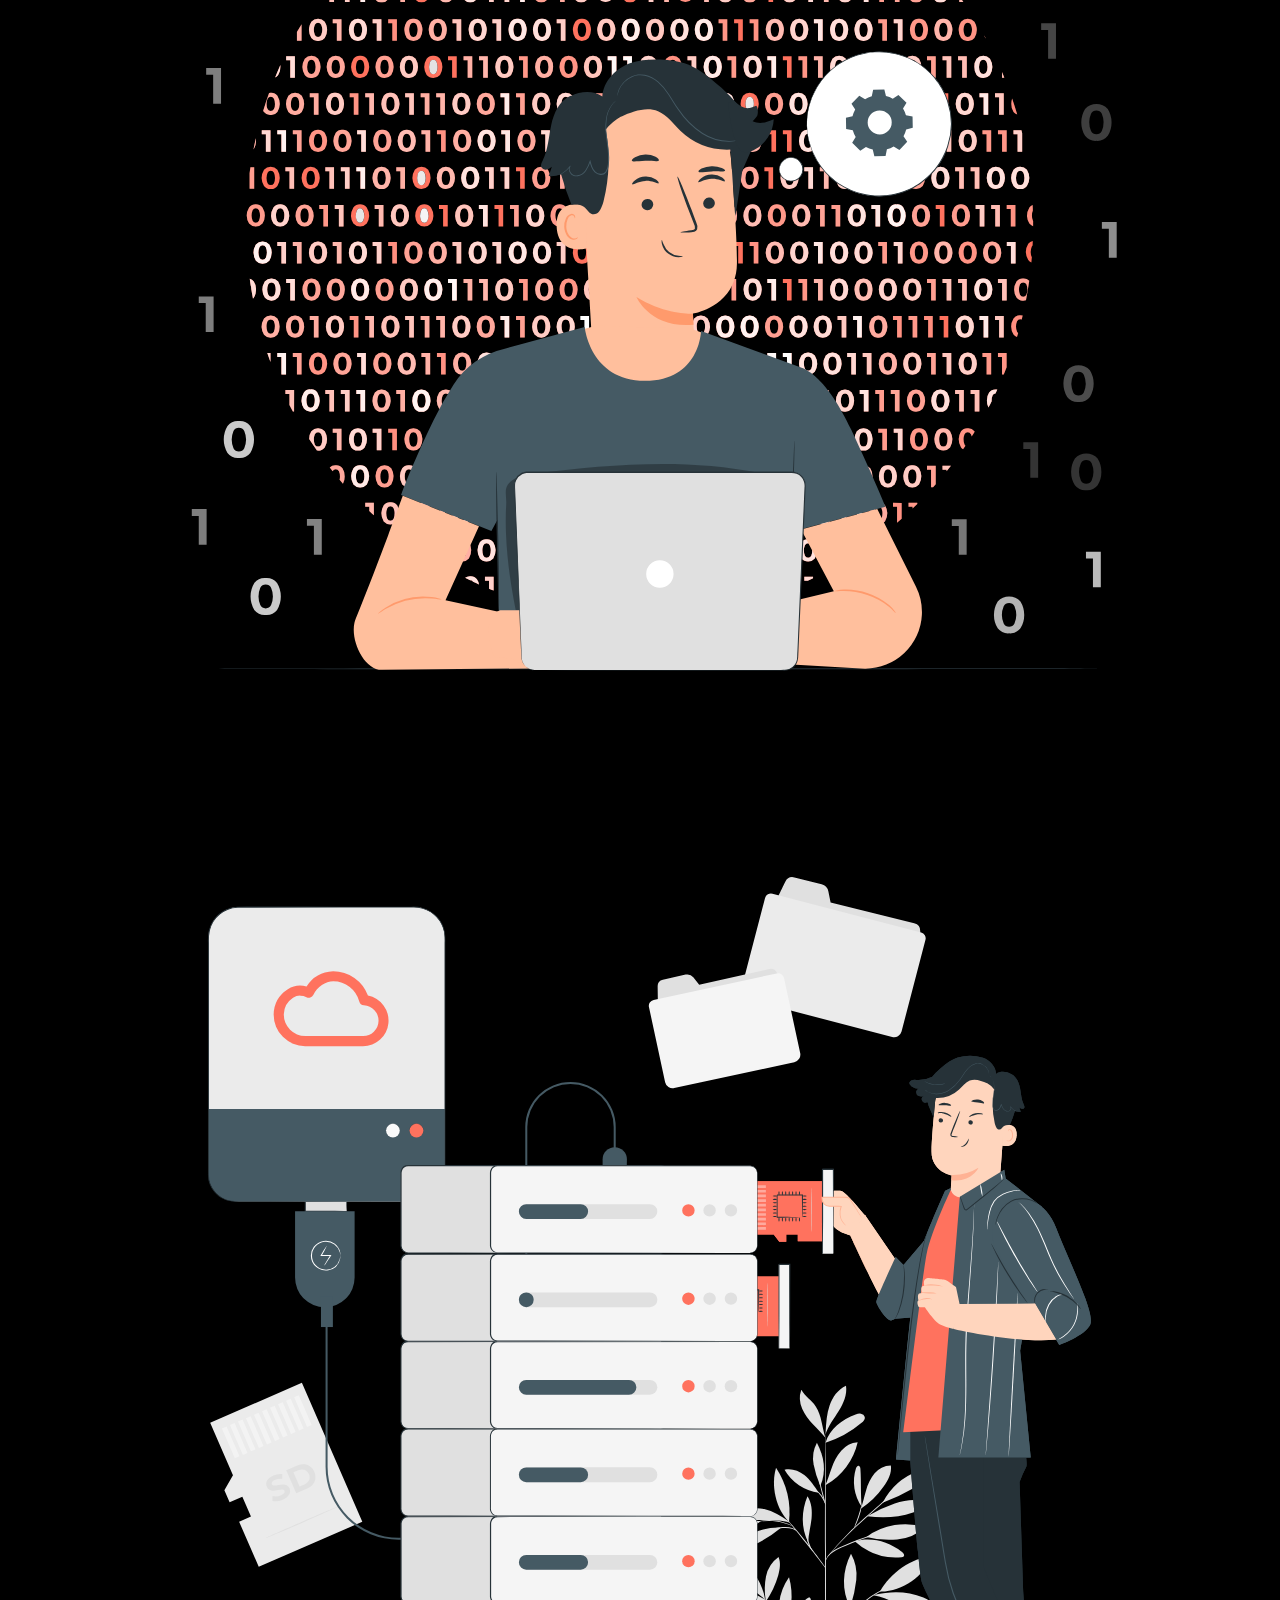
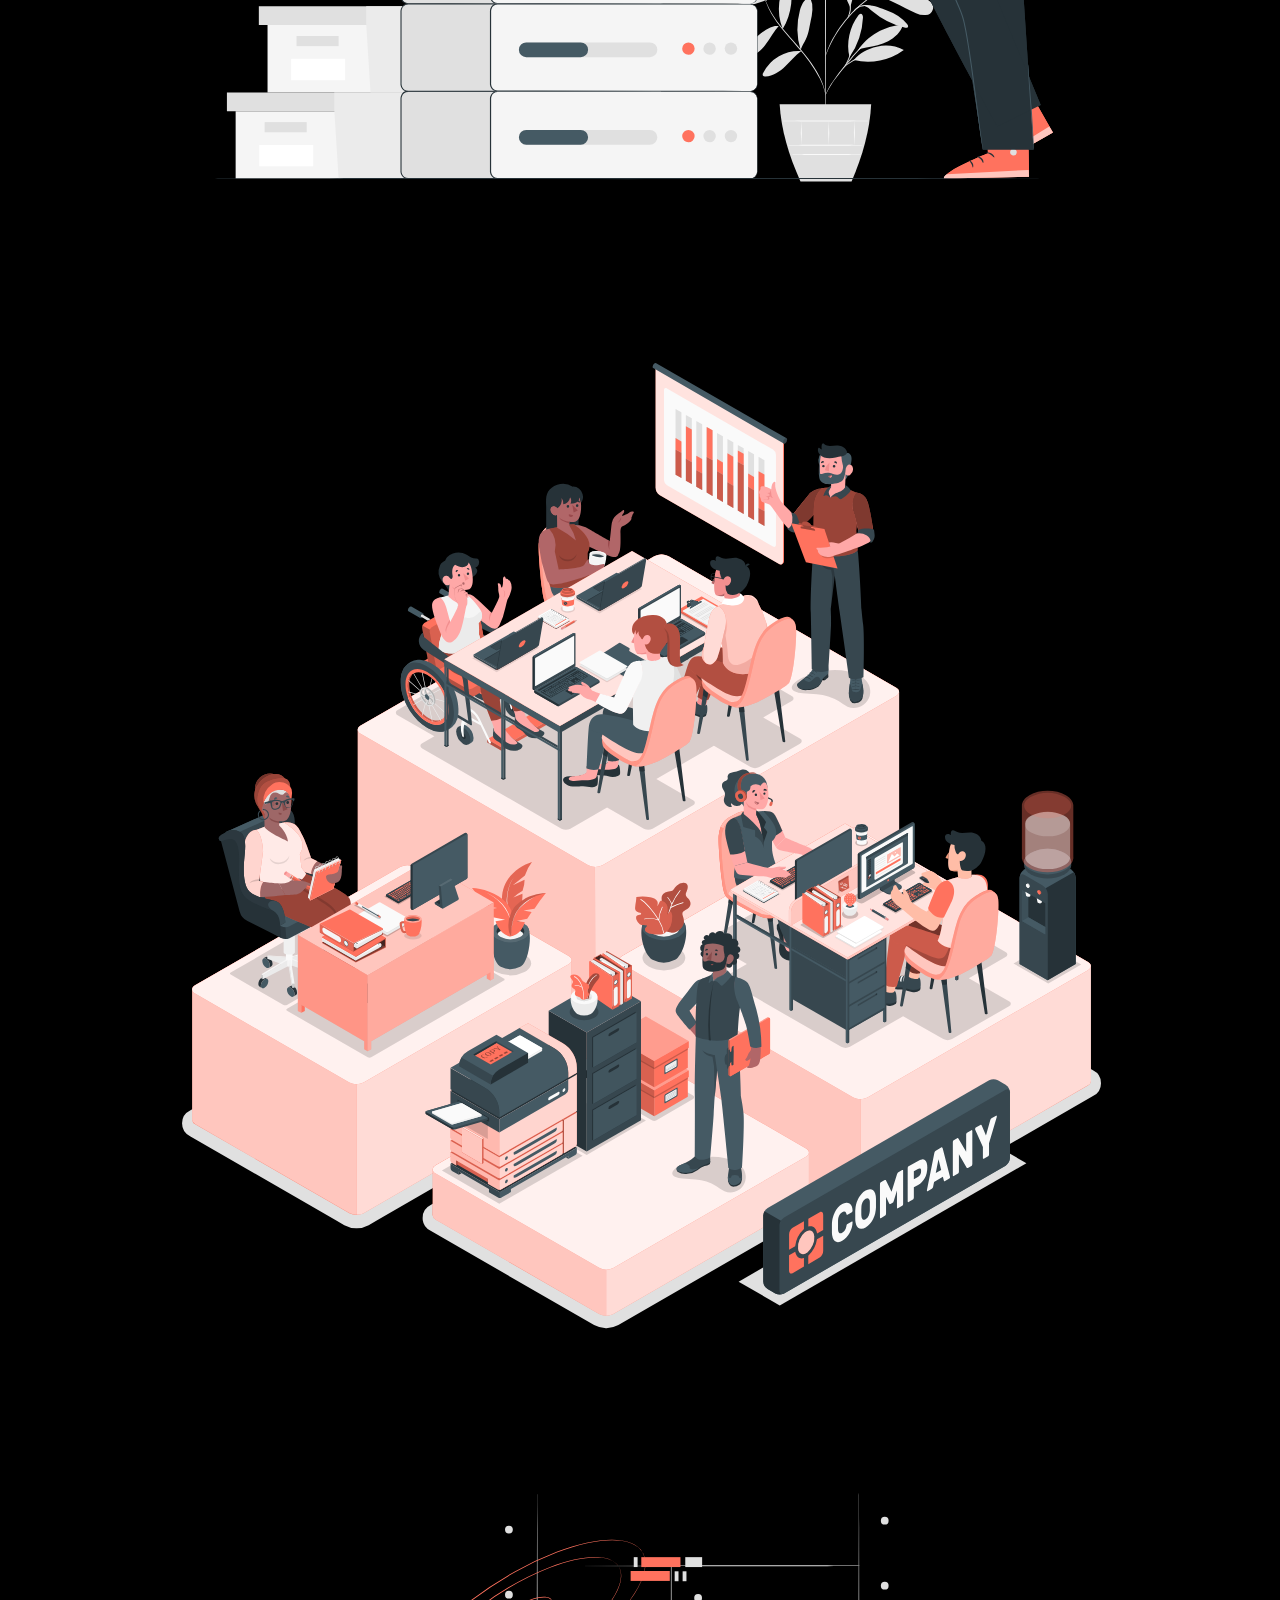
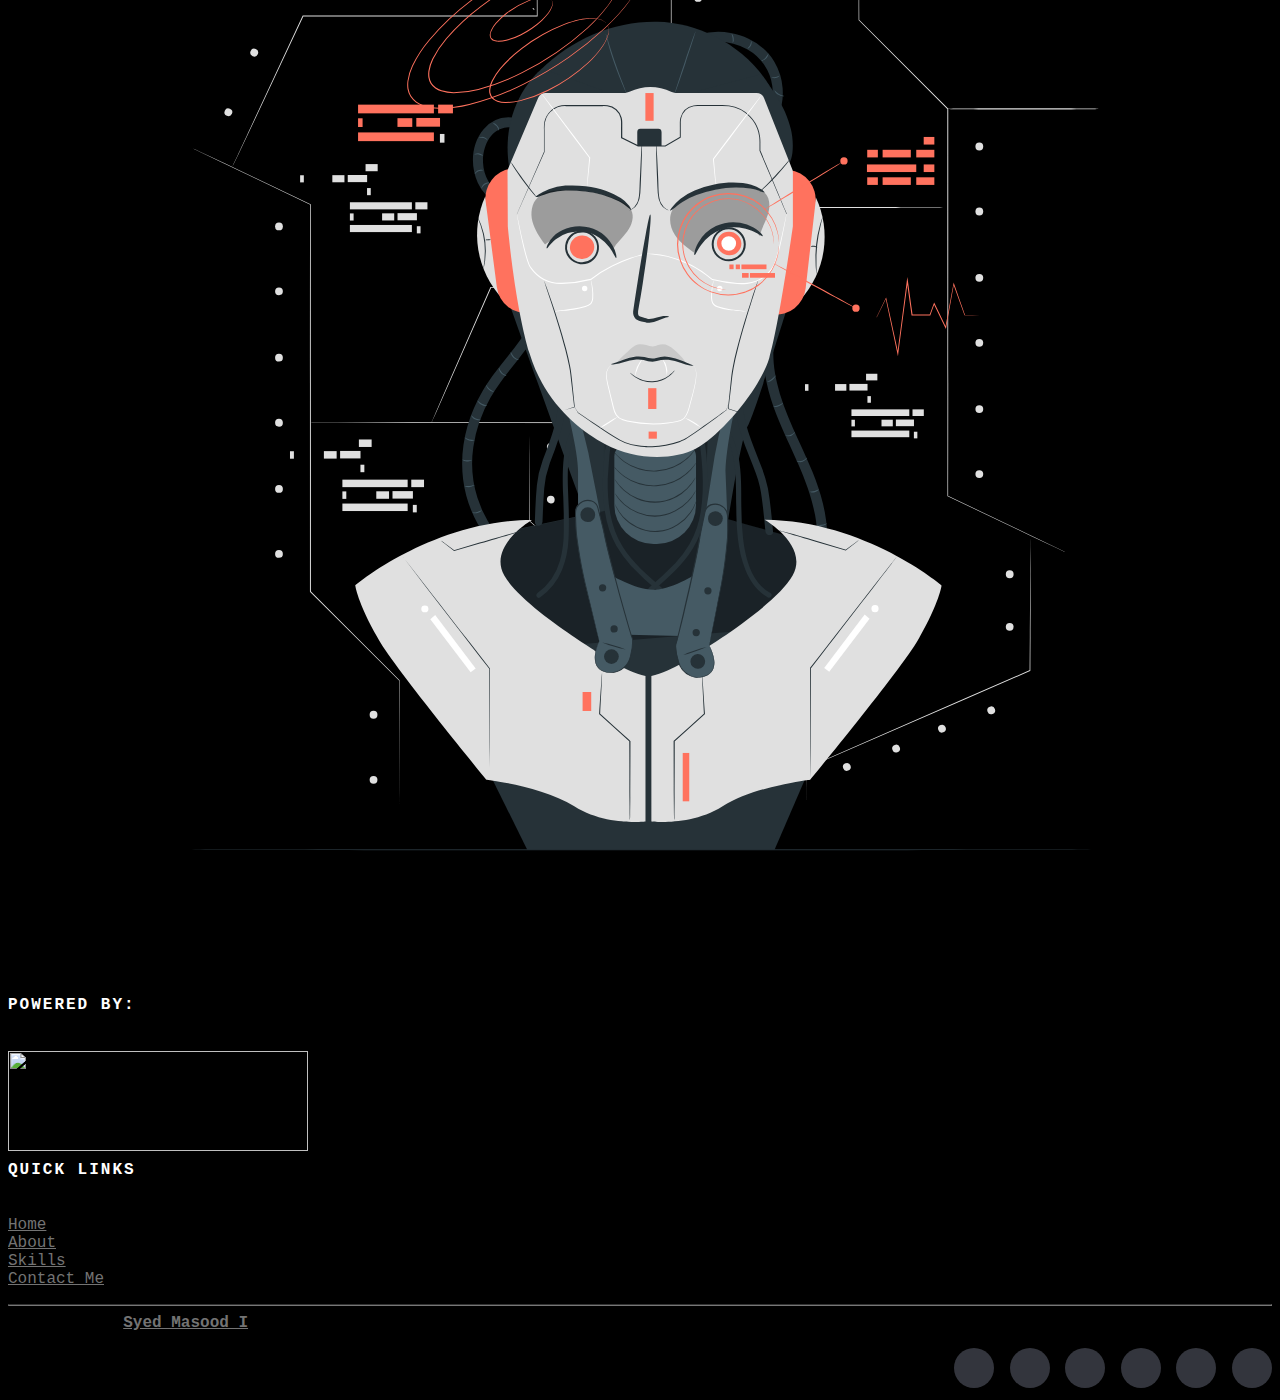
==== commit 2f6844f6: "Minor Changes" ====
--- a/index.html
+++ b/index.html
@@ -14,7 +14,7 @@
 
     <link href="https://unpkg.com/aos@2.3.1/dist/aos.css" rel="stylesheet" />
   </head>
-  <body>
+  <>
     <!-- NAVBAR -->
     <header>
       <nav class="navbar navbar-expand-lg fixed-top py-3" id="nav-bar">
--- a/css/style.css
+++ b/css/style.css
@@ -375,6 +375,7 @@
   font-size: 15px;
   line-height: 24px;
   color: #737373;
+  width: 100% !important;
 }
 
 .site-footer hr {
@@ -546,3 +547,8 @@
 .center {
   text-align-last: center;
 }
+
+#skills h1 {
+  color: #fff;
+  opacity: 0.8;
+}
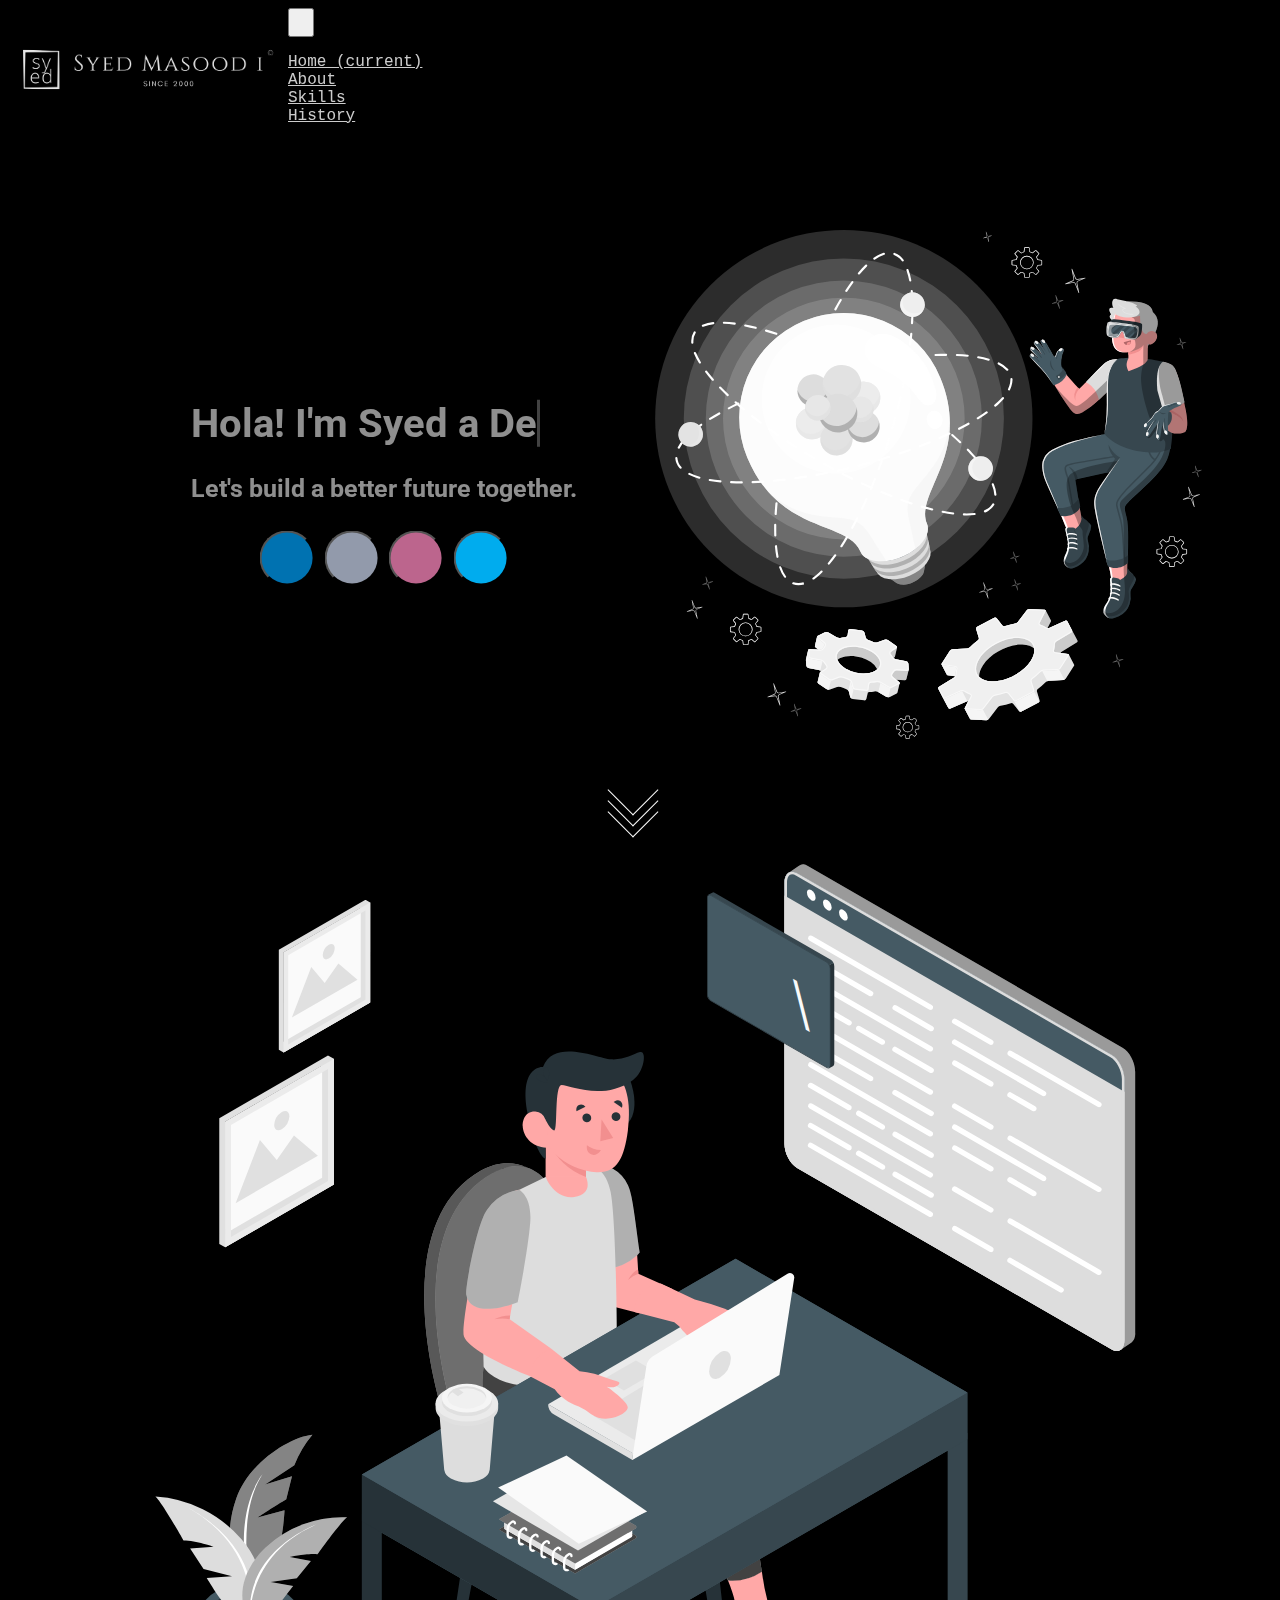
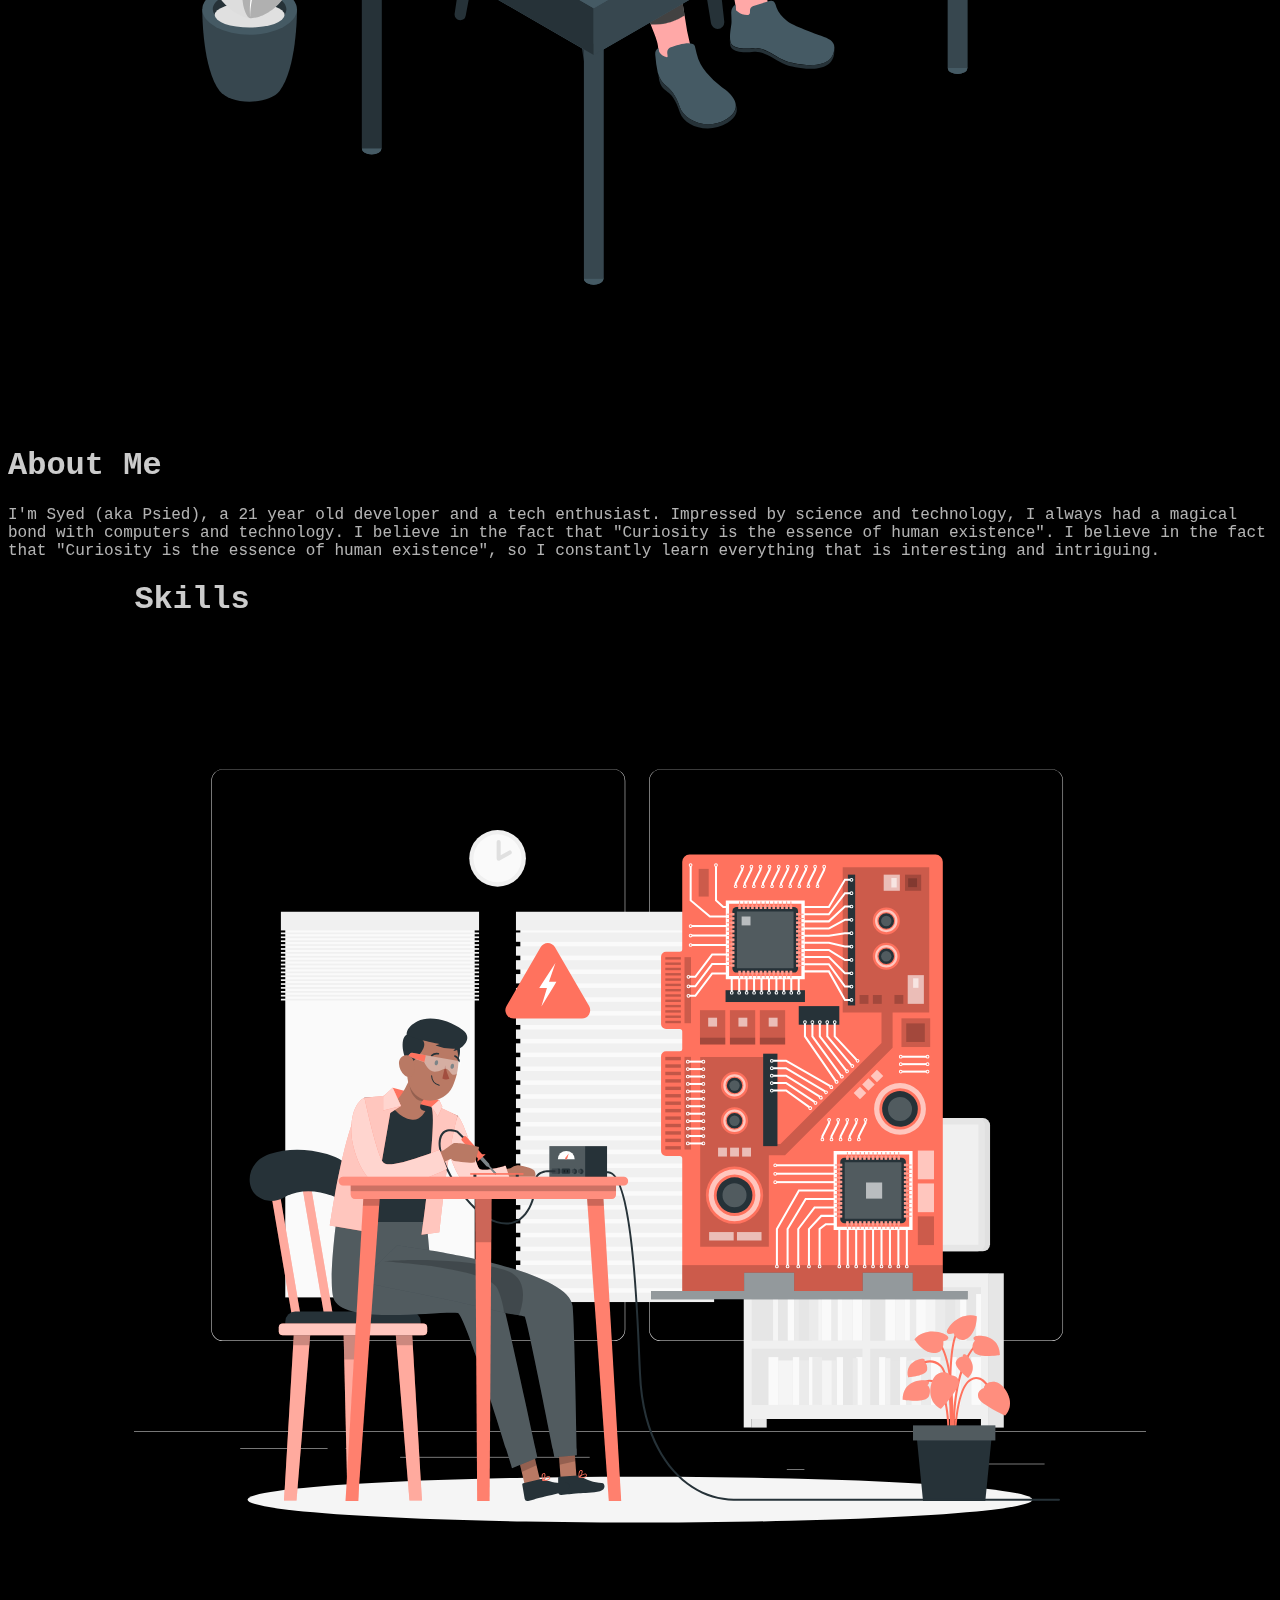
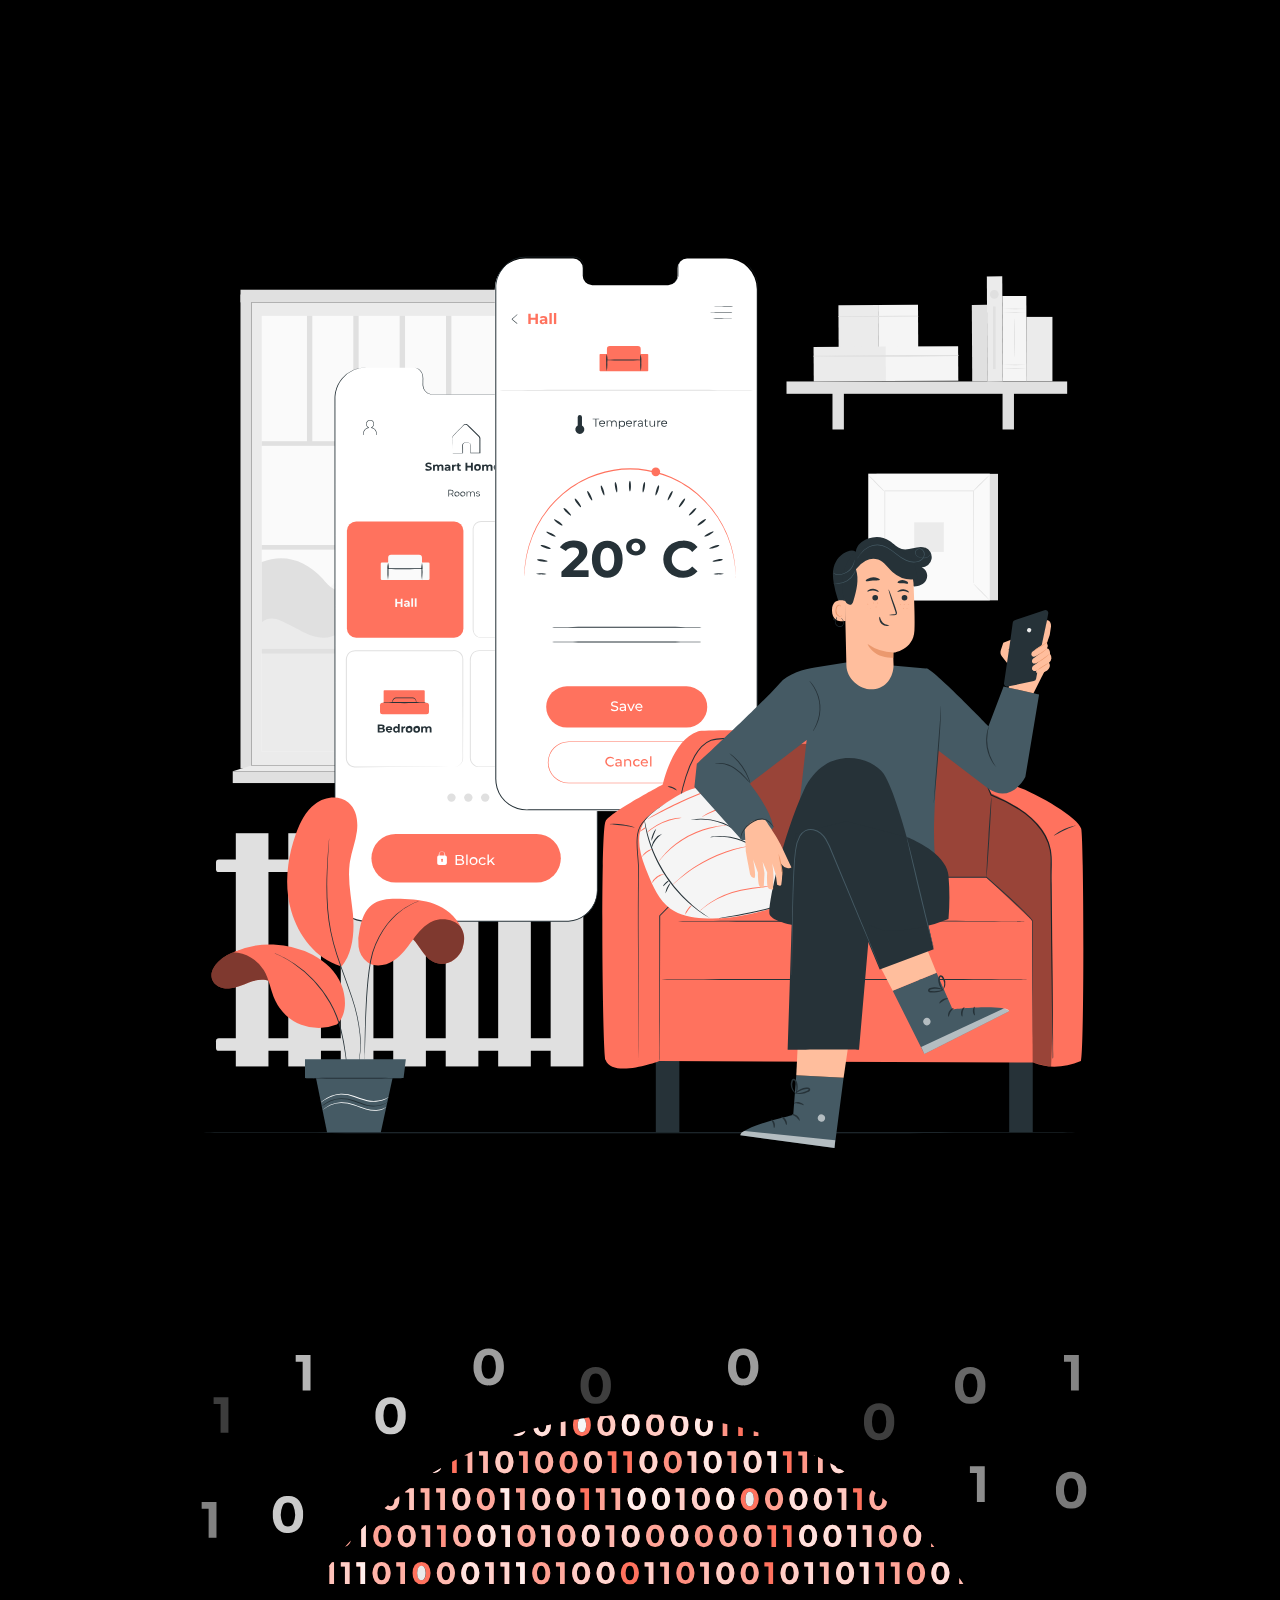
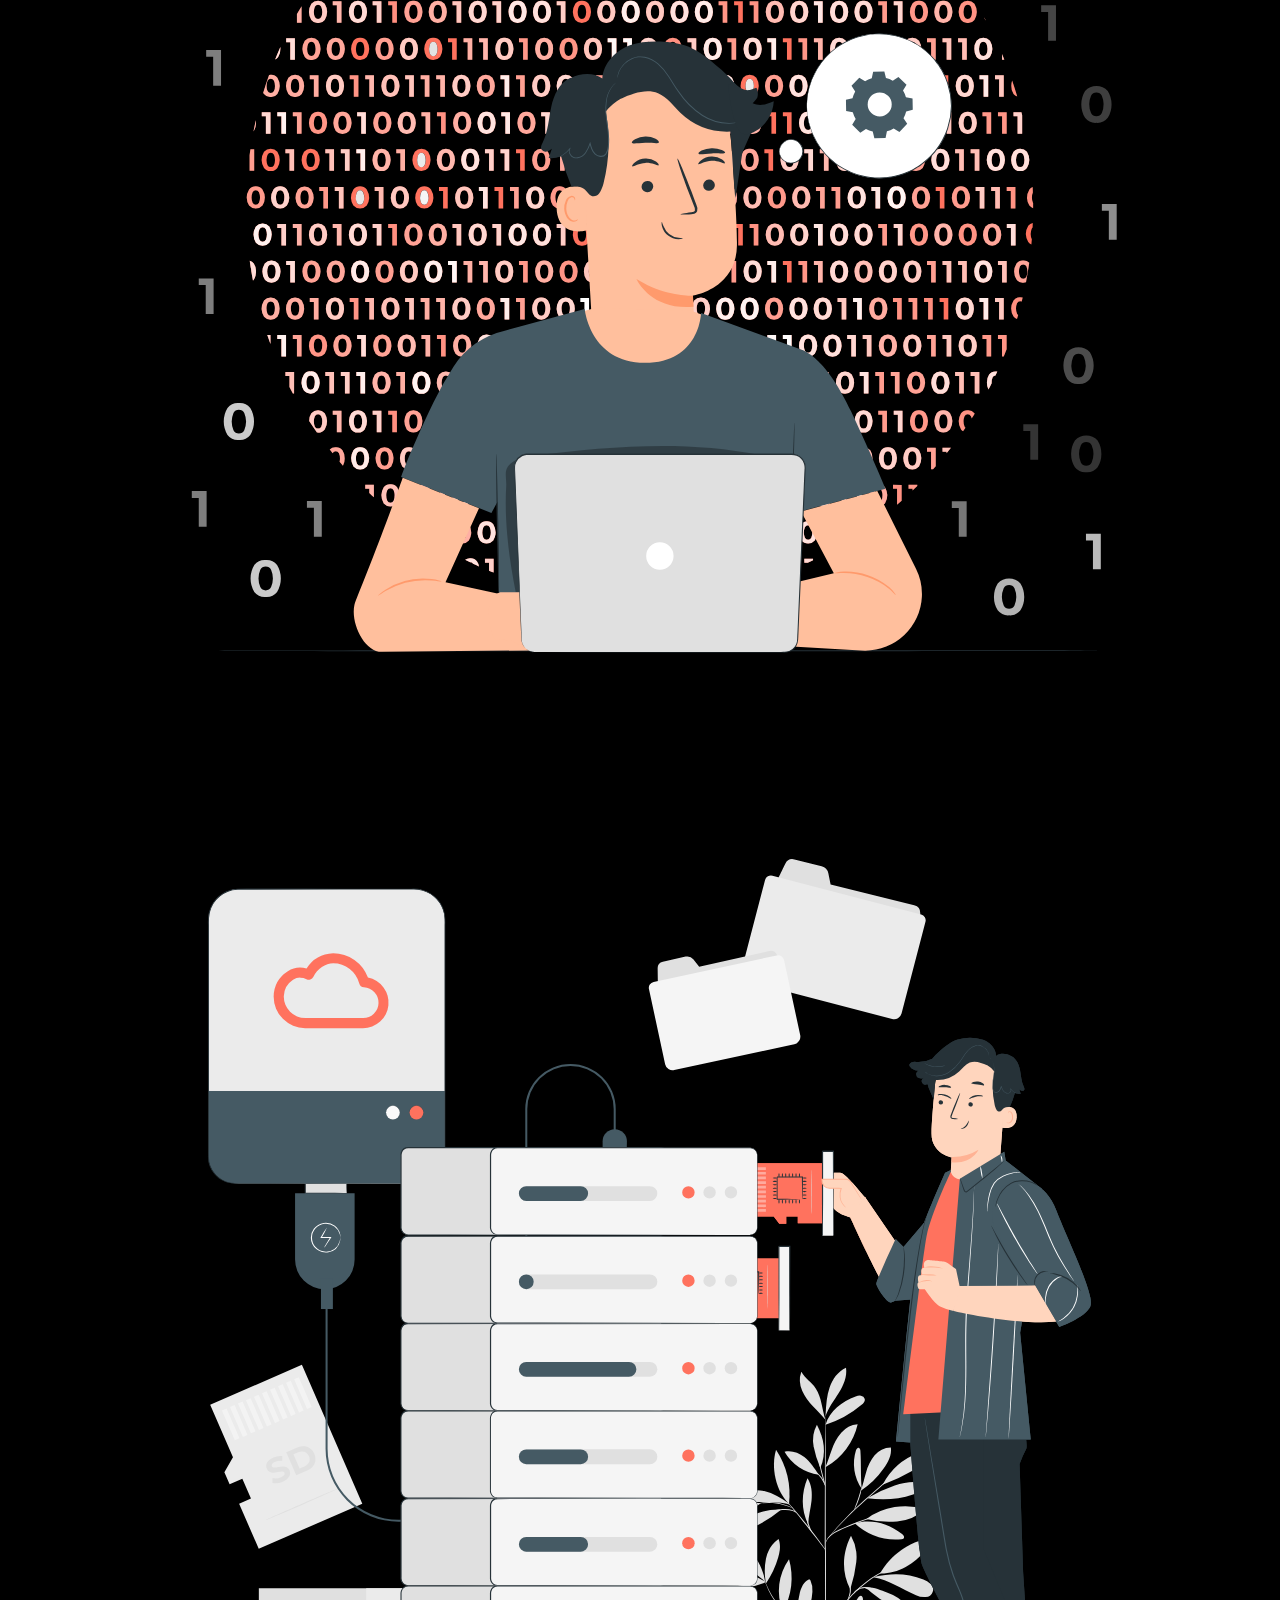
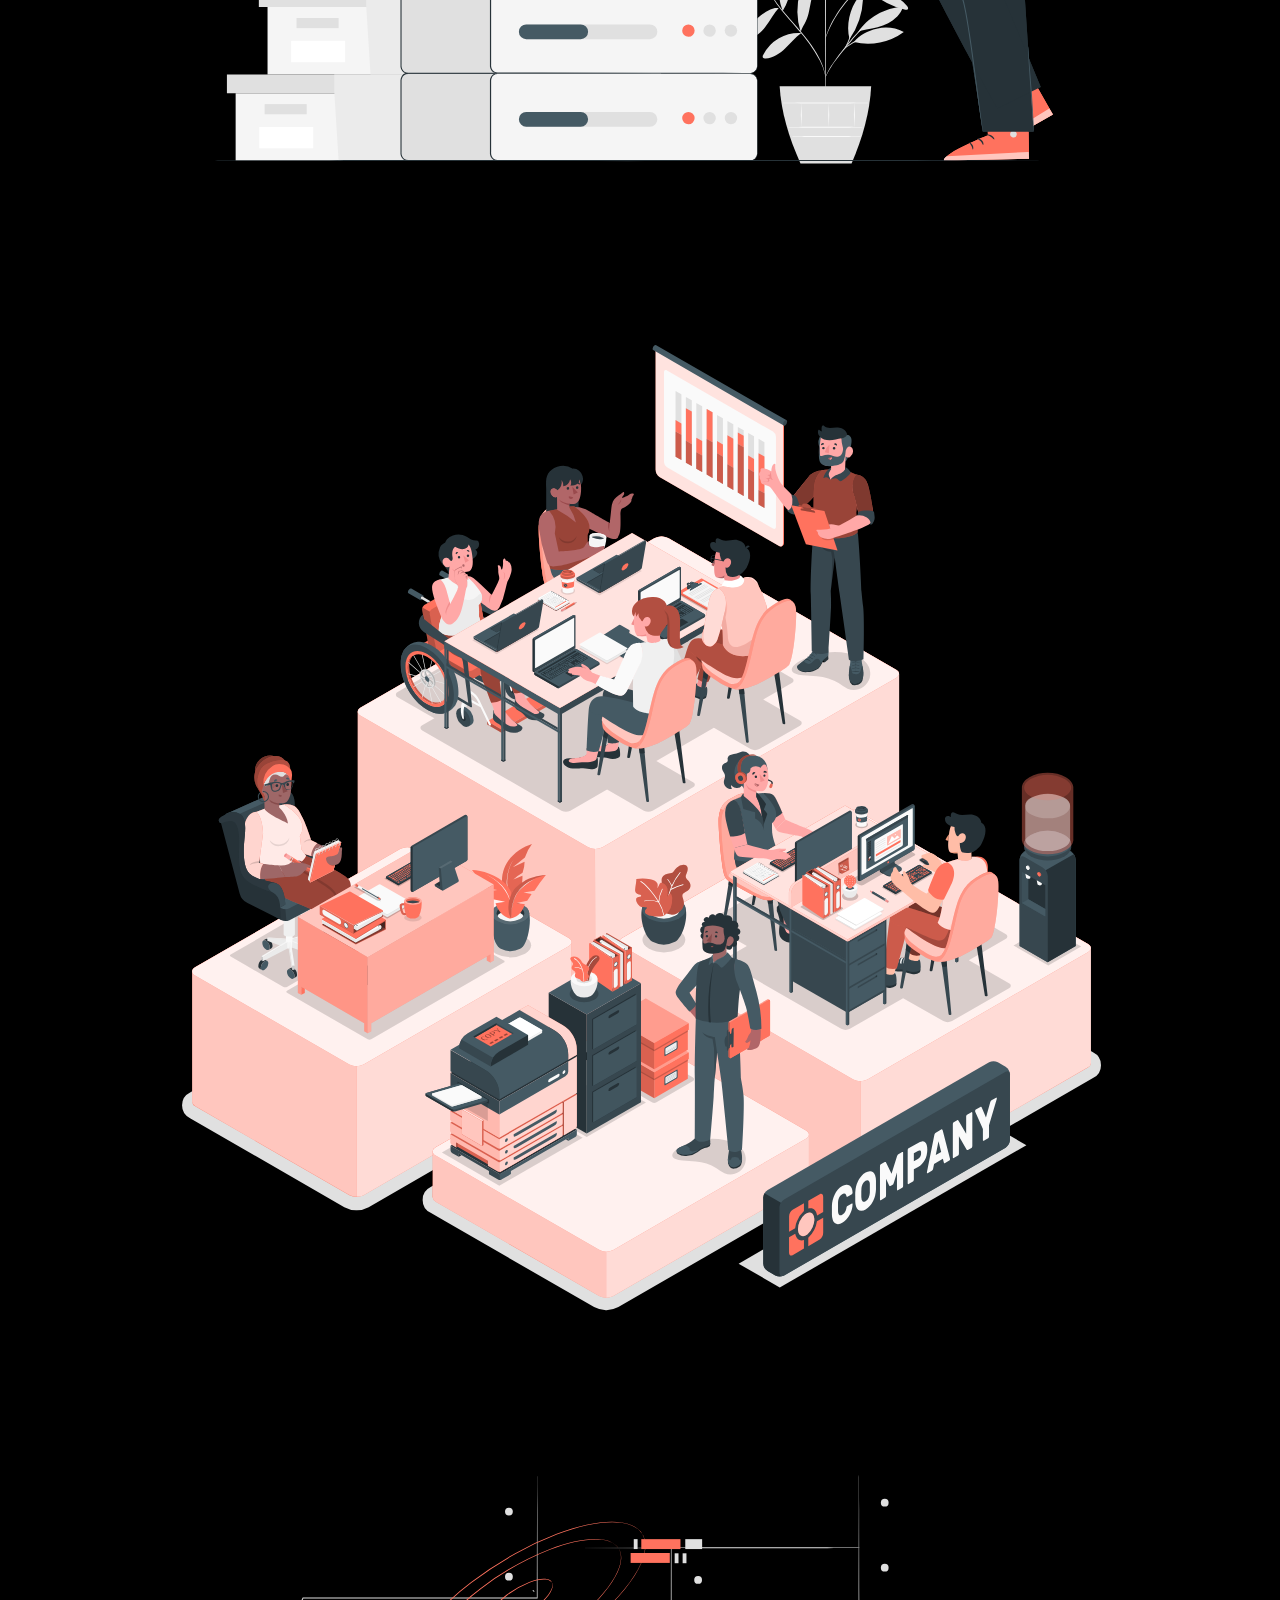
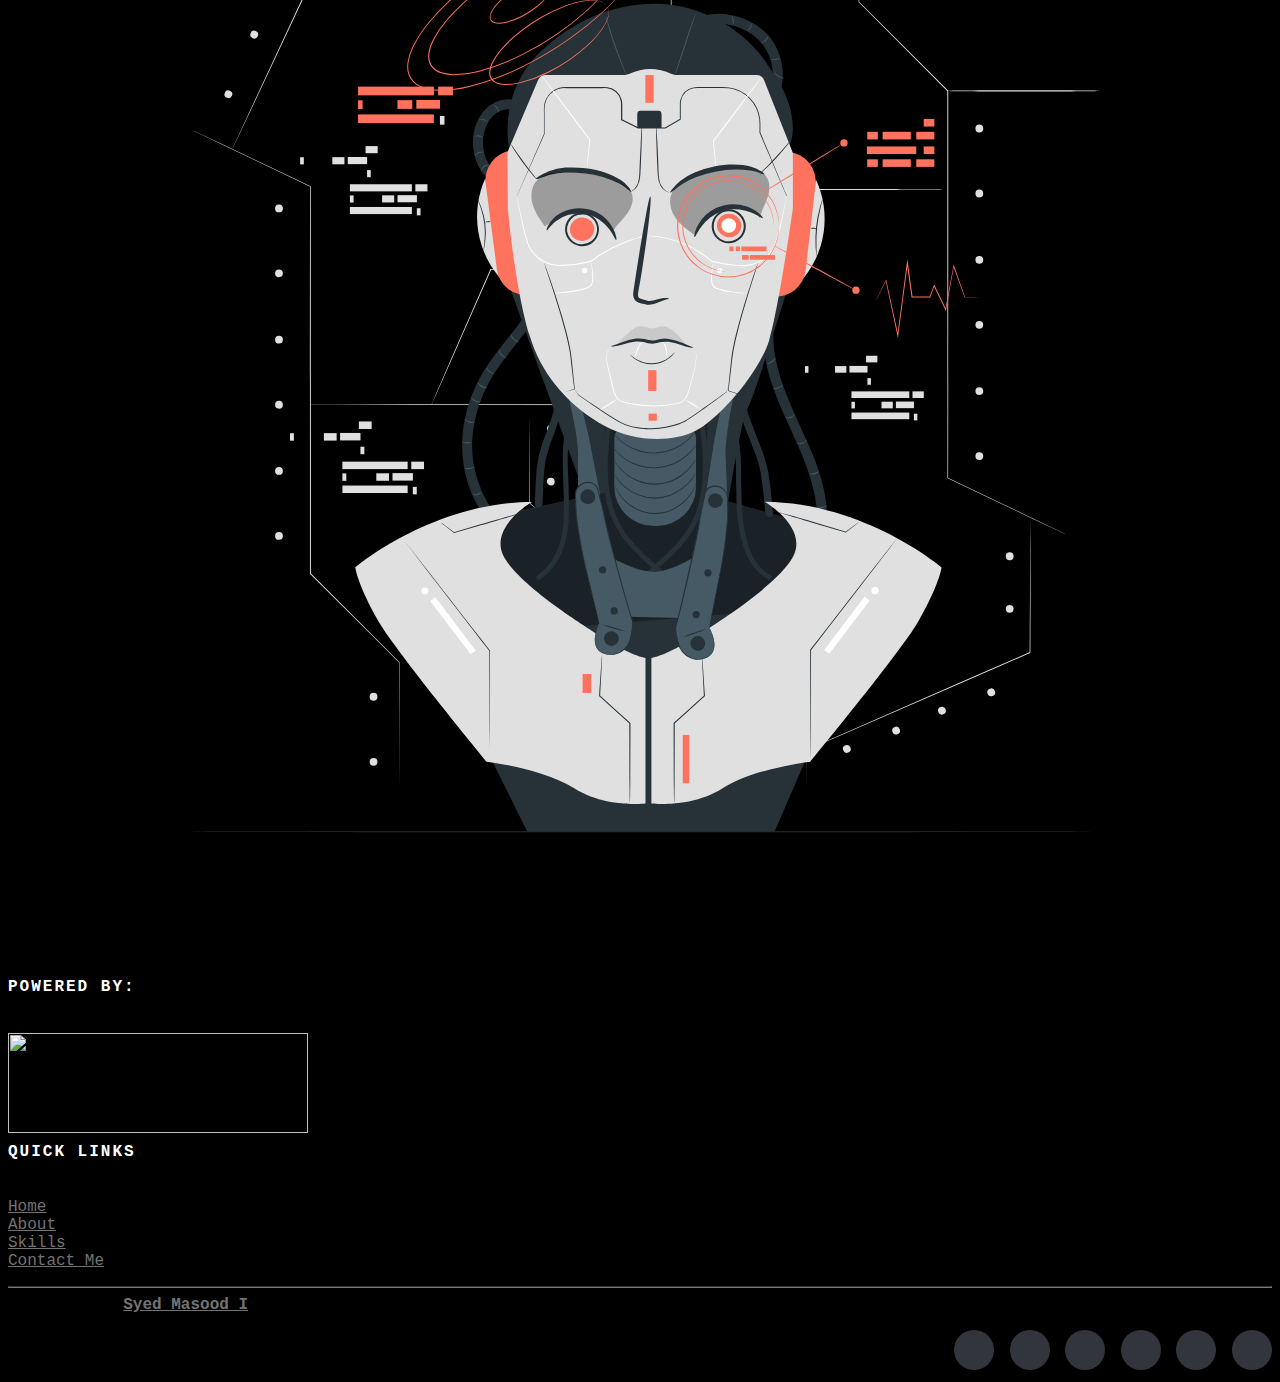
==== commit de2a59a3: "Update index.html" ====
--- a/index.html
+++ b/index.html
@@ -14,7 +14,6 @@
 
     <link href="https://unpkg.com/aos@2.3.1/dist/aos.css" rel="stylesheet" />
   </head>
-  <>
     <!-- NAVBAR -->
     <header>
       <nav class="navbar navbar-expand-lg fixed-top py-3" id="nav-bar">
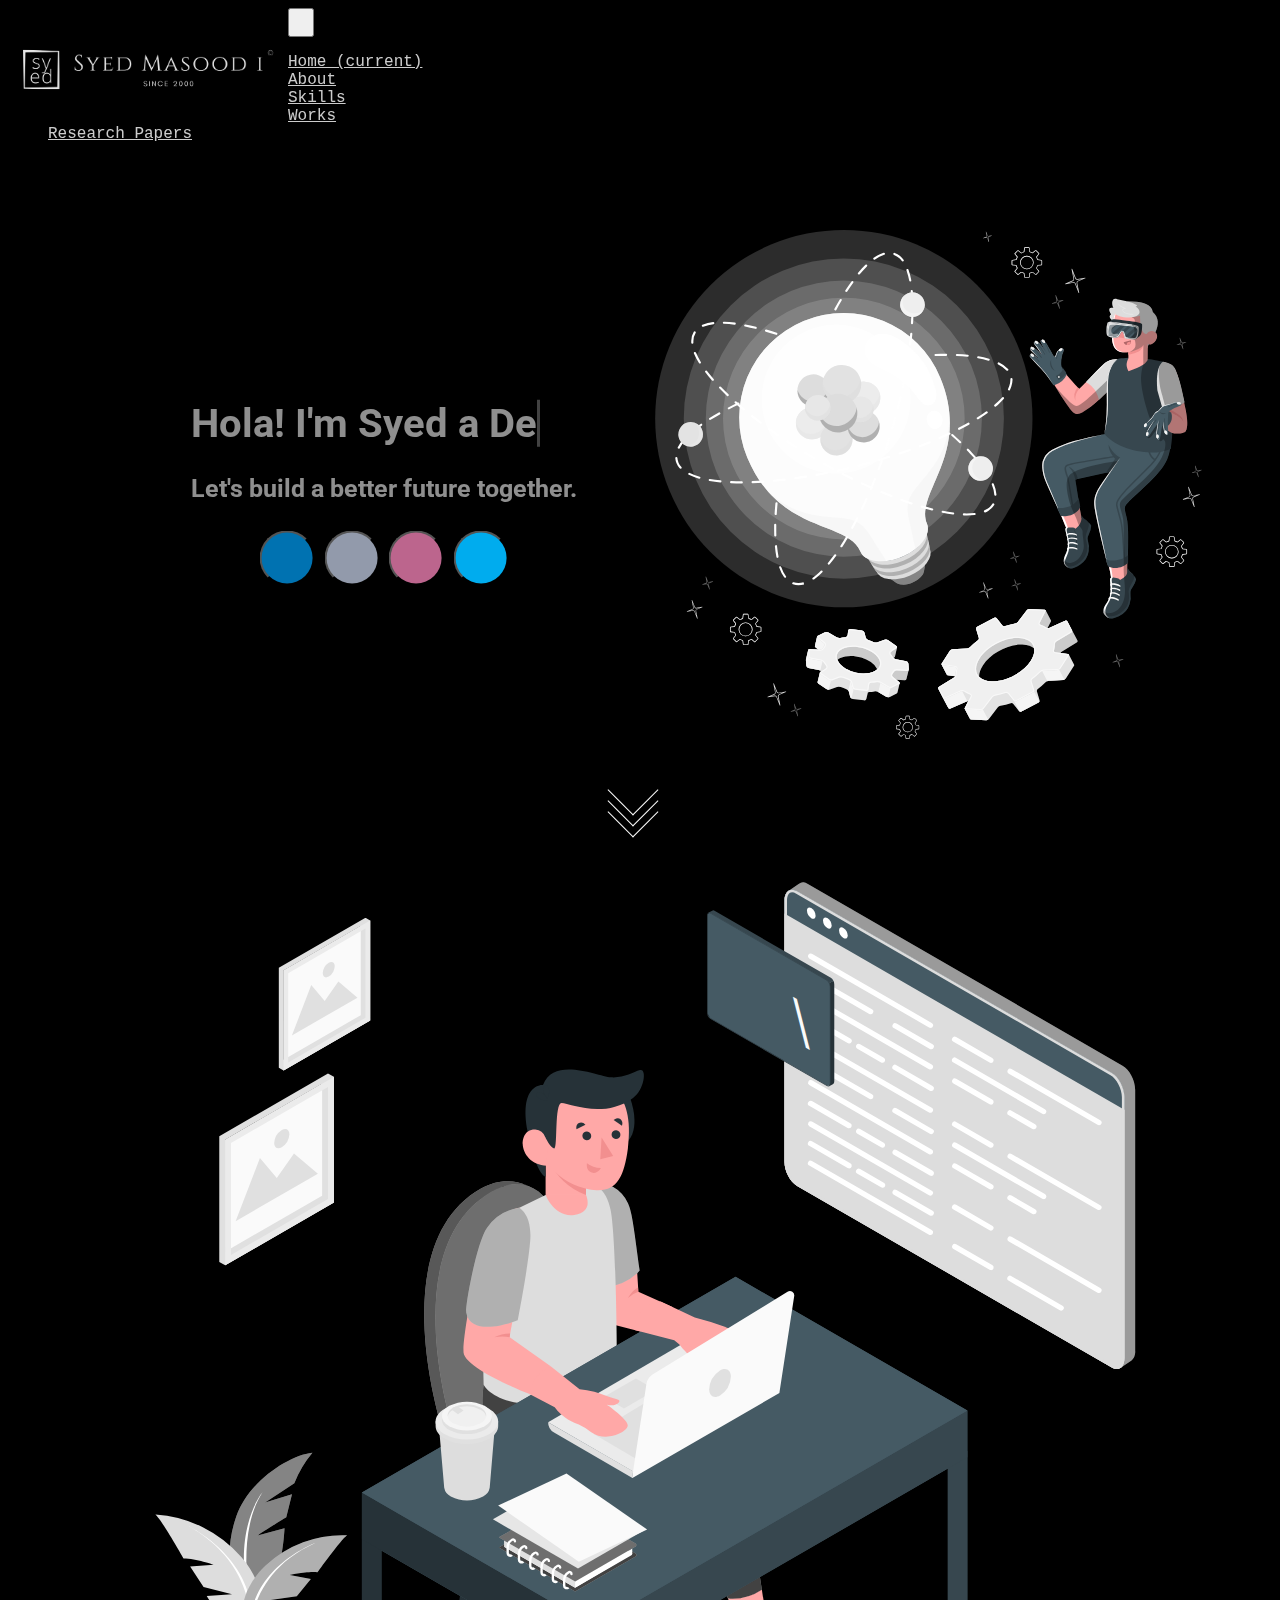
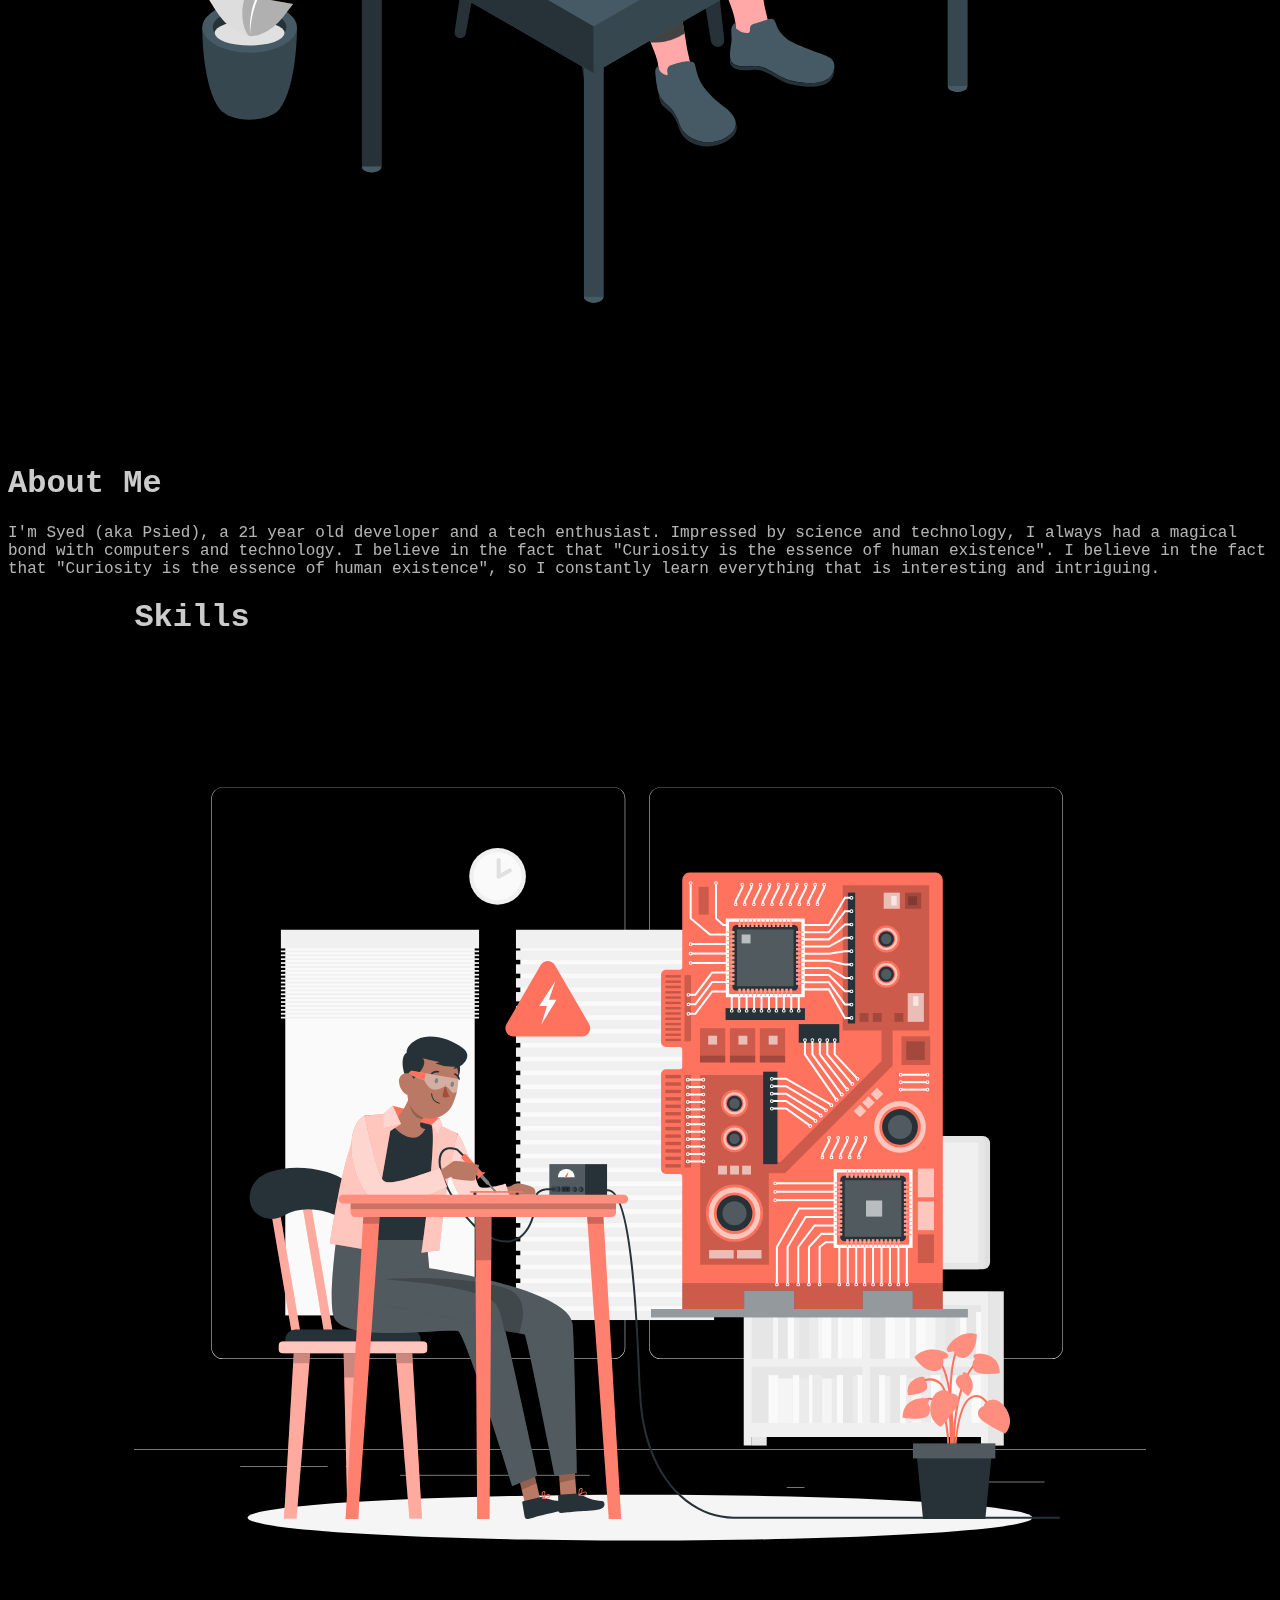
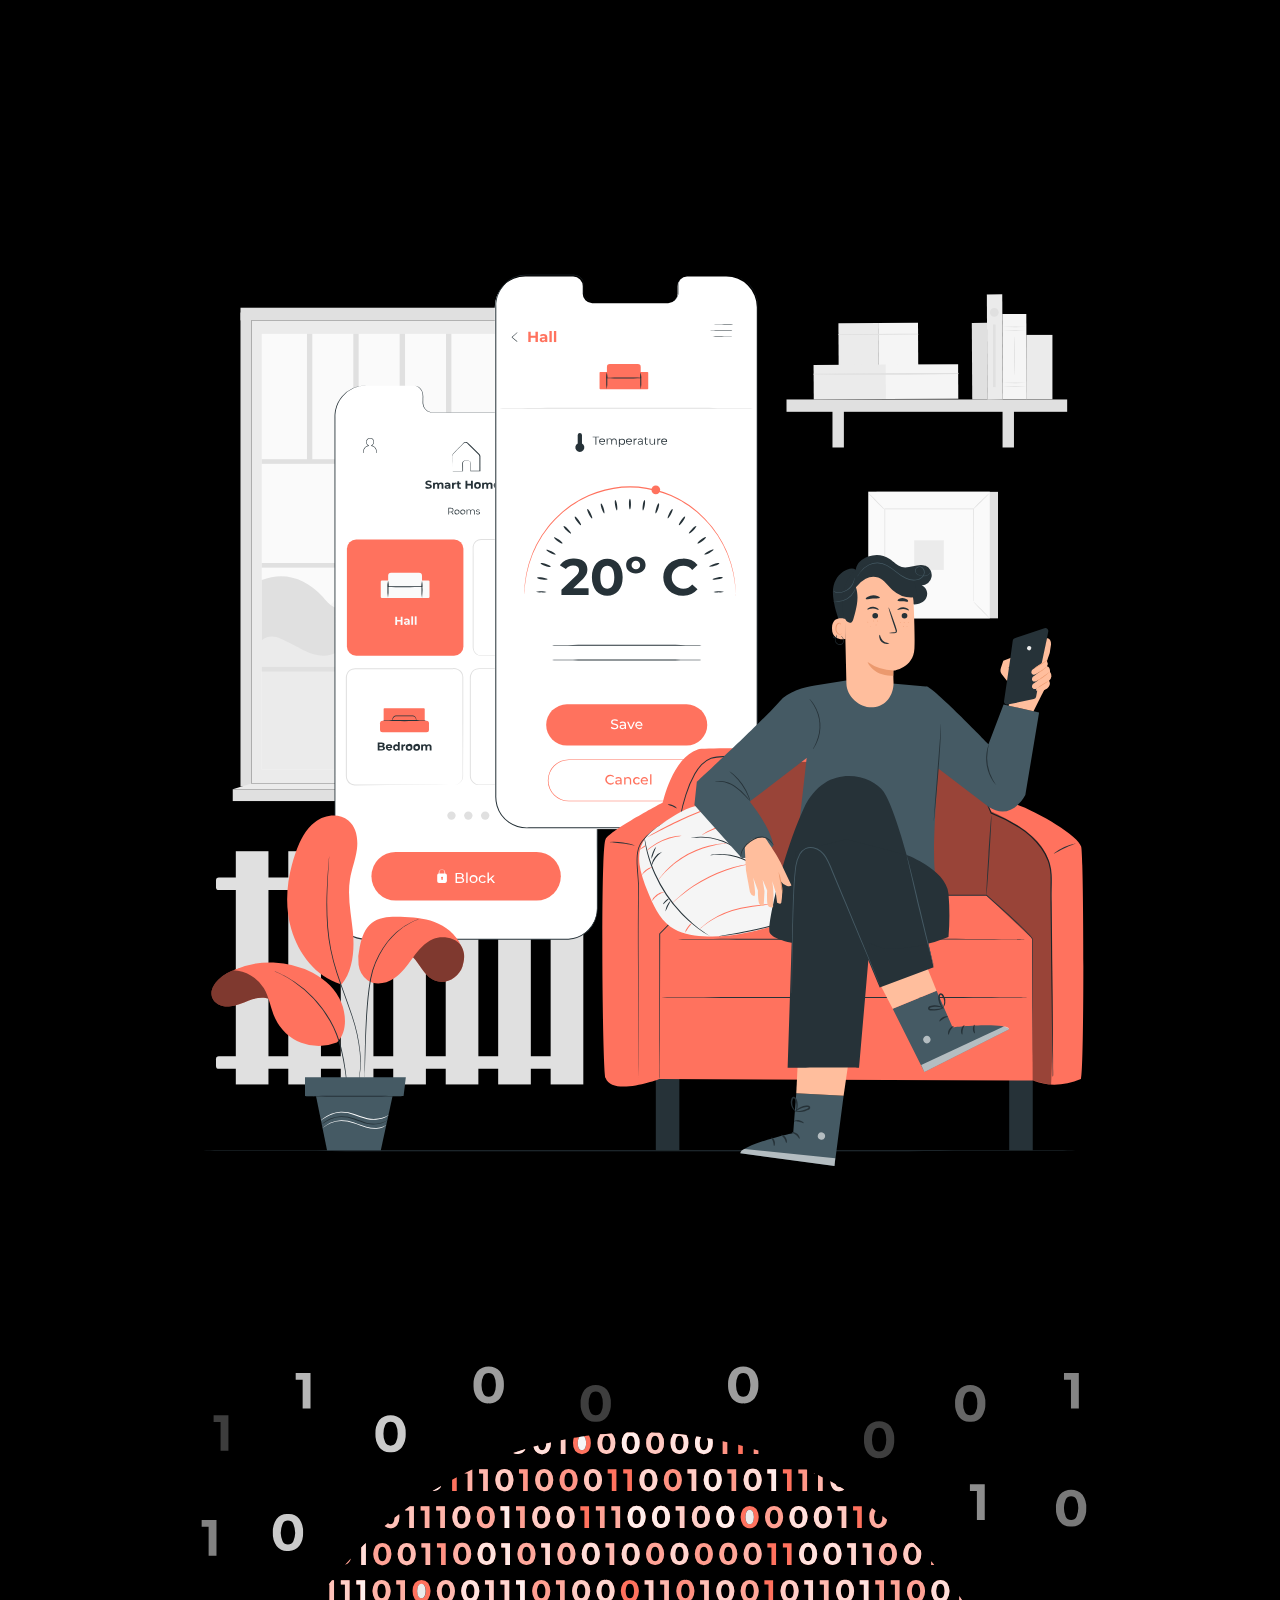
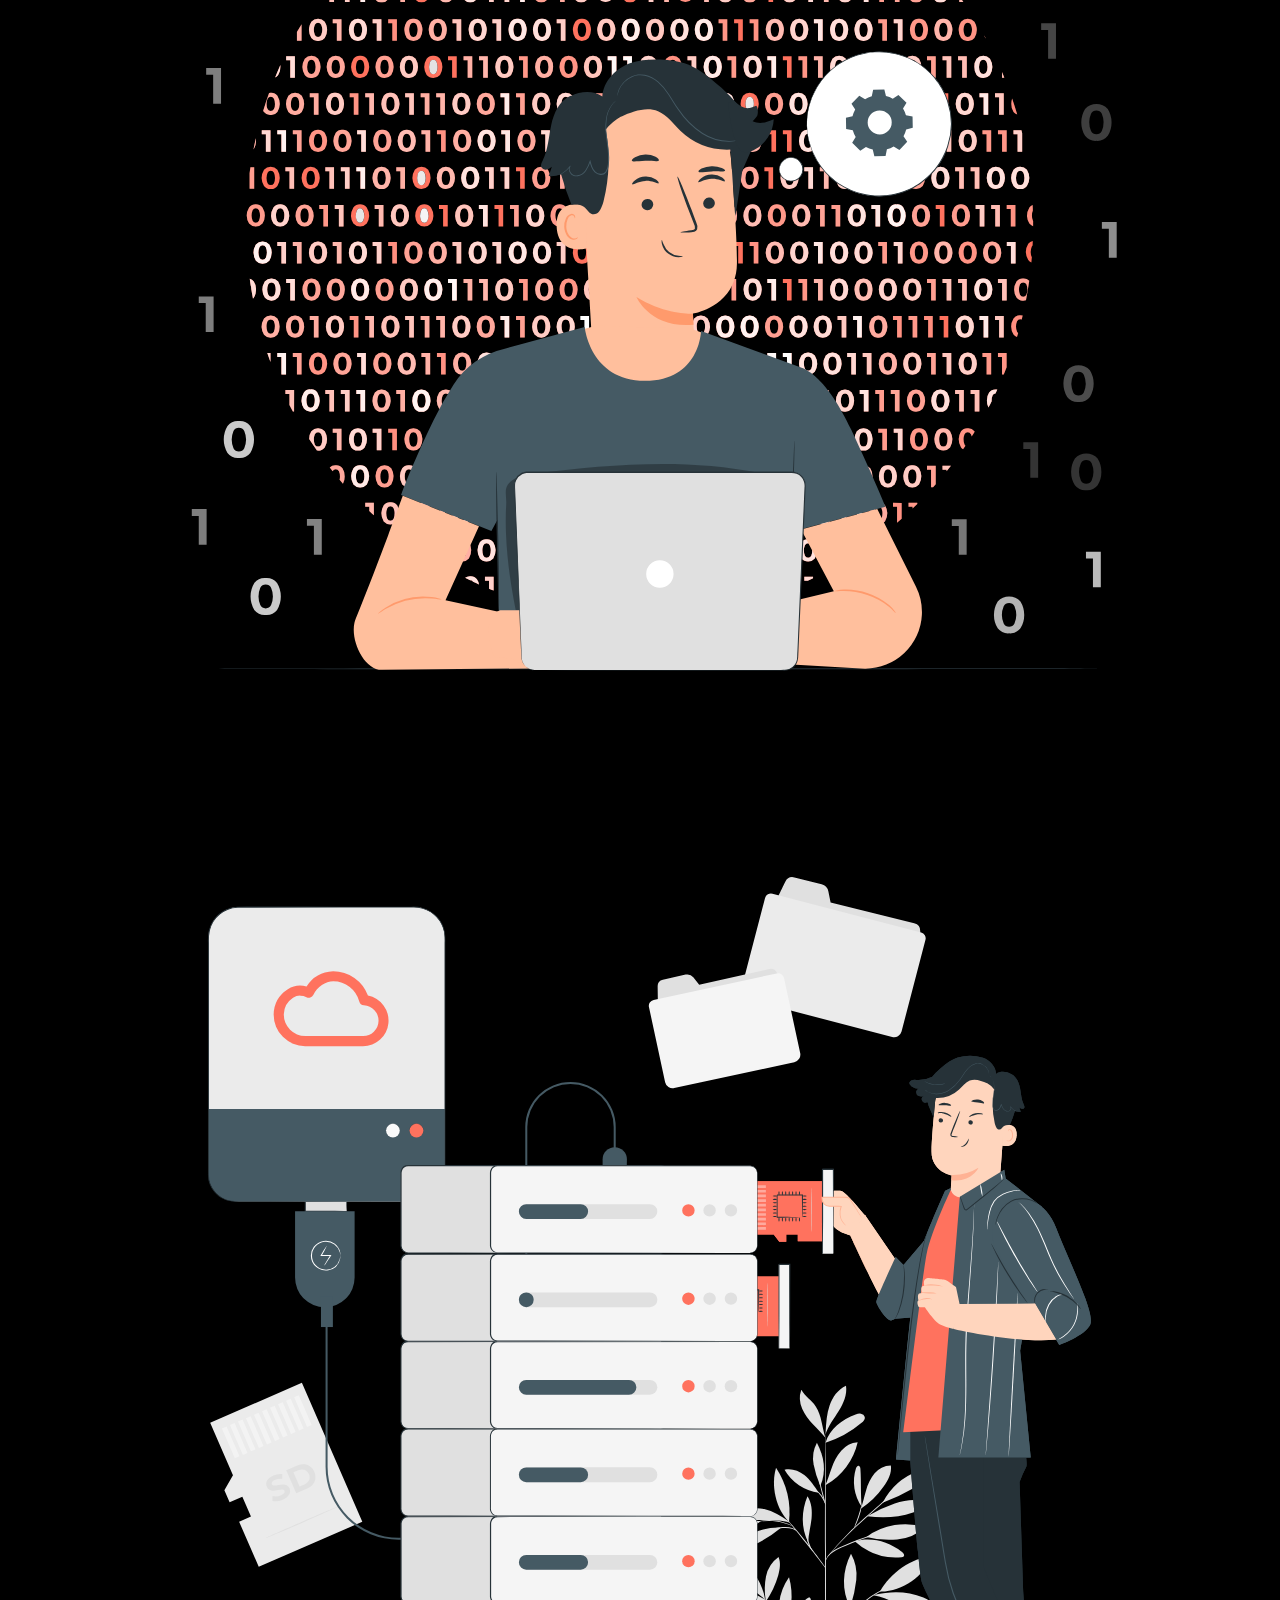
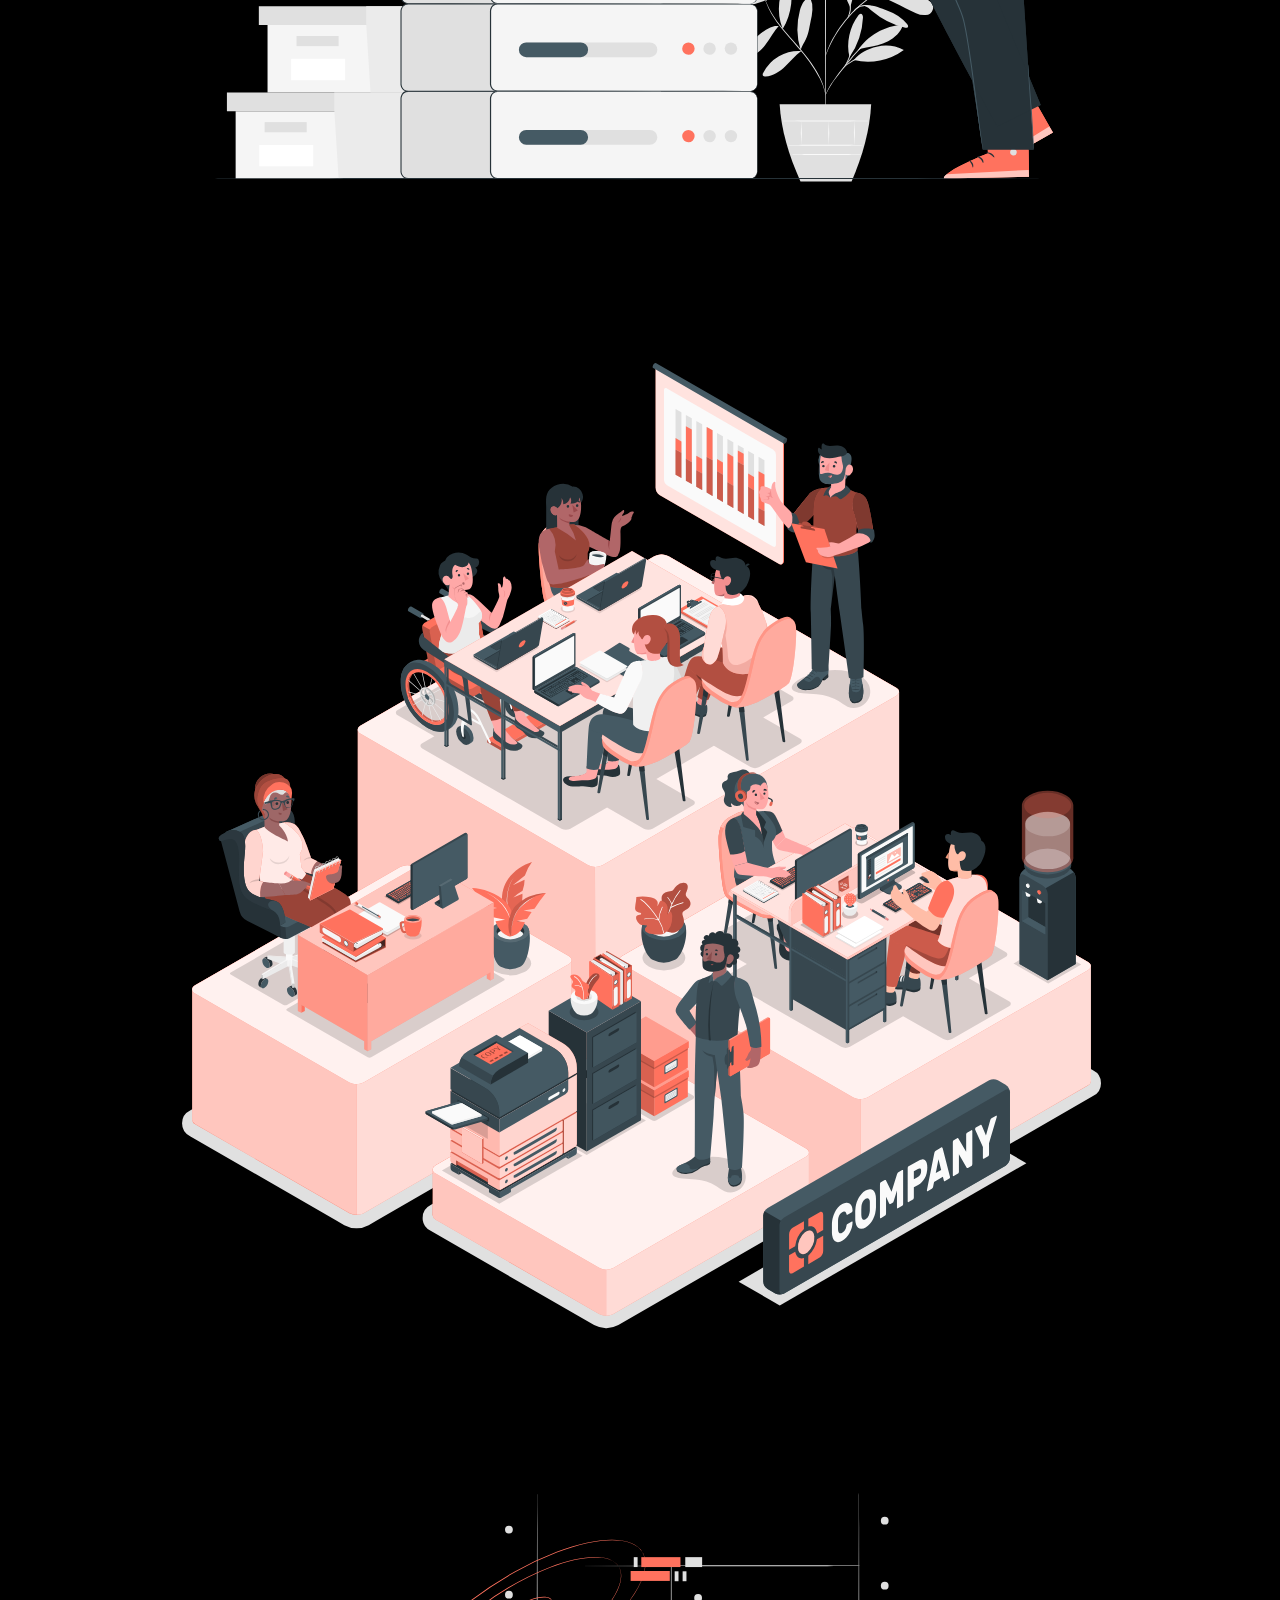
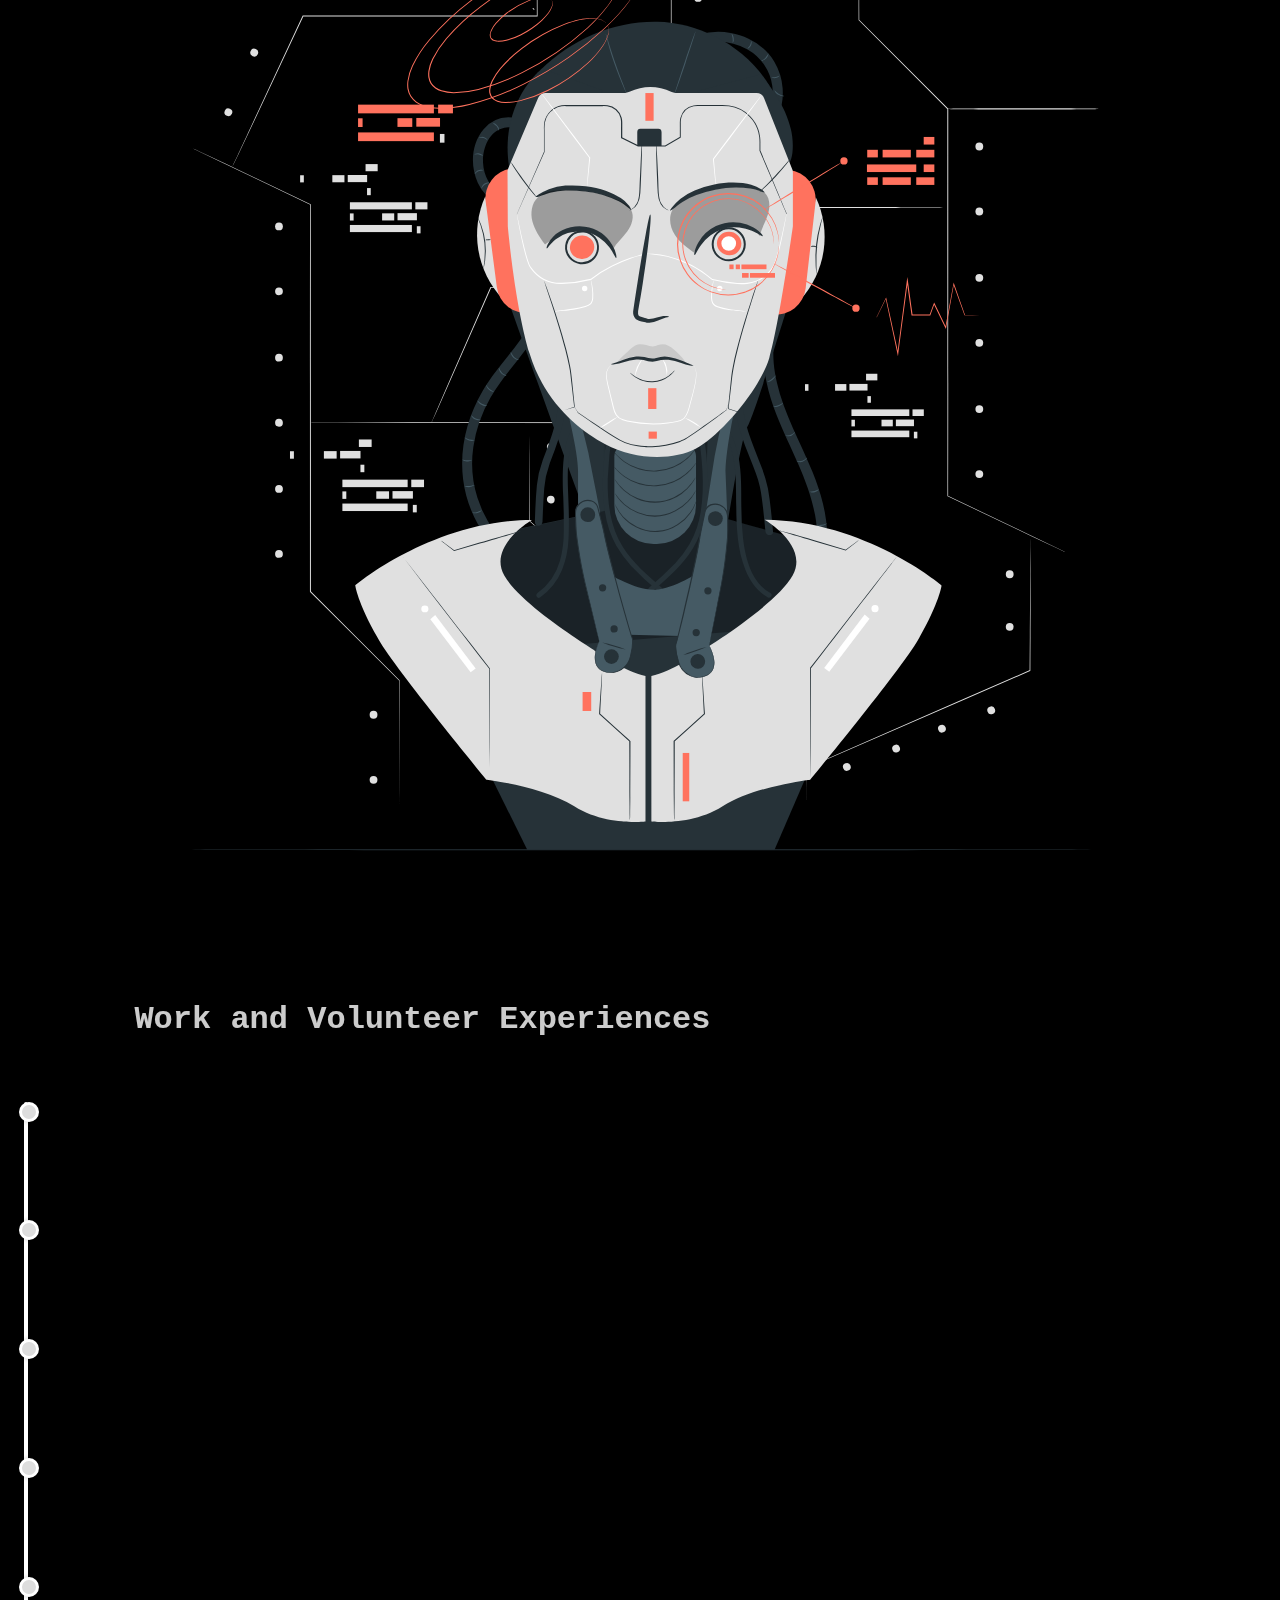
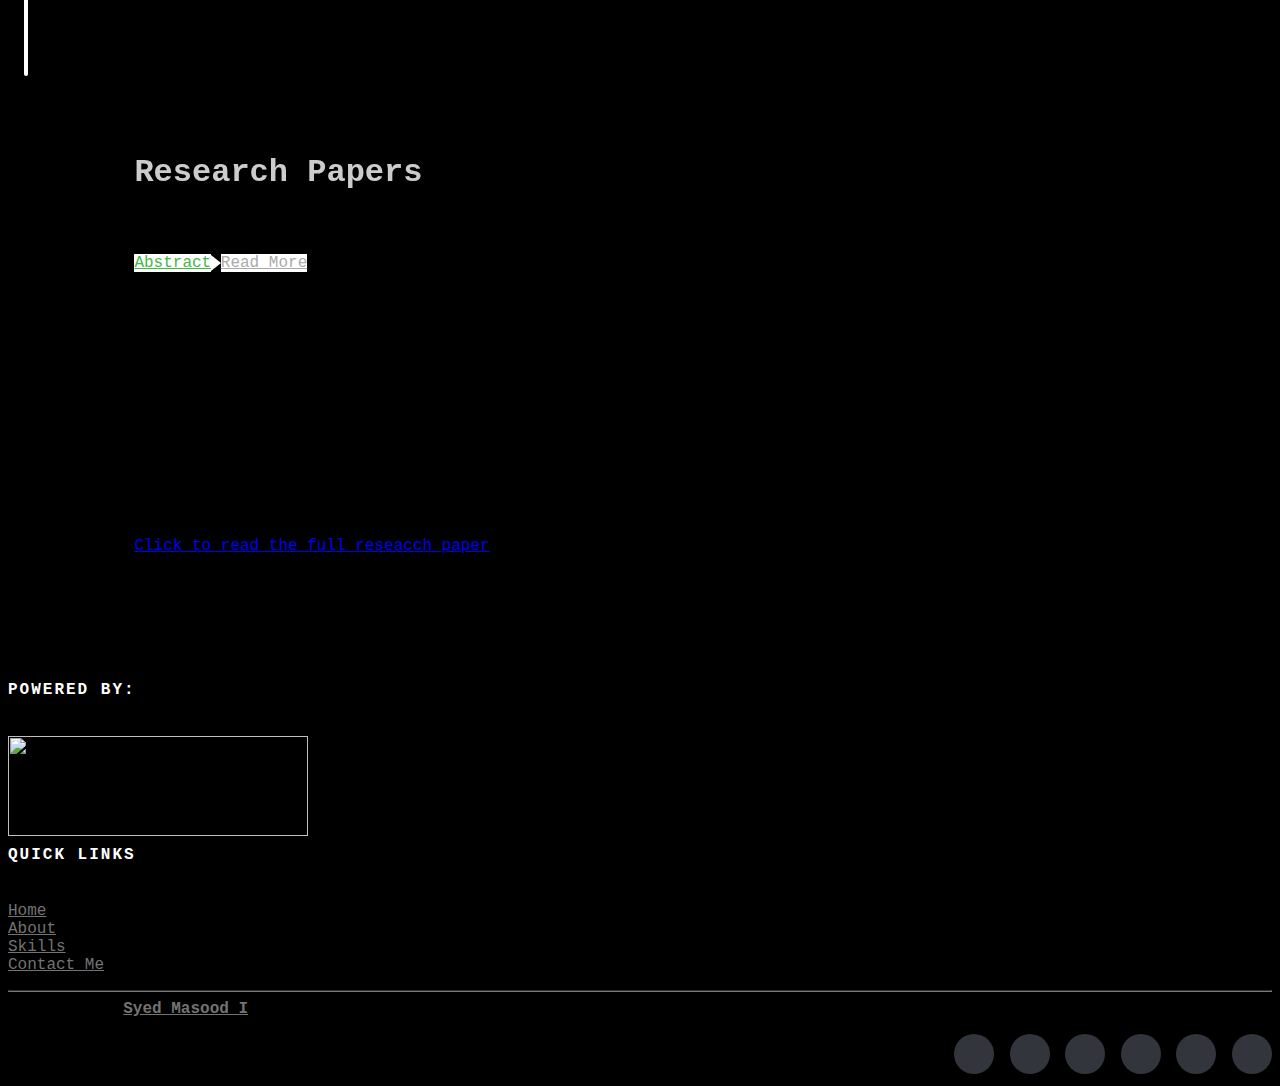
==== commit 9ff13e7f: "Updates" ====
--- a/index.html
+++ b/index.html
@@ -13,10 +13,24 @@
     <script src="https://kit.fontawesome.com/551e46de4a.js" crossorigin="anonymous"></script>
 
     <link href="https://unpkg.com/aos@2.3.1/dist/aos.css" rel="stylesheet" />
+
+    <!-- Global site tag (gtag.js) - Google Analytics -->
+    <script async src="https://www.googletagmanager.com/gtag/js?id=UA-162752815-1"></script>
+    <script>
+        window.dataLayer = window.dataLayer || [];
+
+        function gtag() {
+            dataLayer.push(arguments);
+        }
+        gtag('js', new Date());
+
+        gtag('config', 'UA-162752815-1');
+    </script>
   </head>
     <!-- NAVBAR -->
     <header>
       <nav class="navbar navbar-expand-lg fixed-top py-3" id="nav-bar">
+        <!-- <div class="cursor"></div> -->
         <div class="container">
           <div class="logo">
             <a href="index.html">
@@ -38,7 +52,10 @@
                 <a href="#skills" class="nav-link text-uppercase font-weight-bold">Skills</a>
               </li>
               <li class="nav-item">
-                <a href="#faq" class="nav-link text-uppercase font-weight-bold">History</a>
+                <a href="#work-heading" class="nav-link text-uppercase font-weight-bold">Works</a>
+              </li>
+              <li class="nav-item">
+                <a href="#research-paper-section" class="nav-link text-uppercase font-weight-bold">Research Papers</a>
               </li>
             </ul>
           </div>
@@ -163,8 +180,78 @@
         </div>
       </div>
     </div>
+    <!-- TESTING -->
+    <h1 class="display-4" id="work-heading">Work and Volunteer Experiences</h1>
+    <div class="row">
+      <div class="col-lg-4 mx-auto">
+          <!-- Timeline -->
+          <ul class="timeline">
+              <li class="timeline-item bg-black rounded ml-3 p-4 shadow">
+                  <!-- <div class="timeline-arrow"></div> -->
+                  <h2 class="h5 text-white mb-0">Chief Executive Officer</h2><span class="small text-white">July, 2021</span>
+                  <p class="text-small text-white mt-2 font-weight-light">Starlax Aerospace Private Limited</p>
+              </li>
+              <li class="timeline-item bg-black rounded ml-3 p-4 shadow">
+                <!-- <div class="timeline-arrow"></div> -->
+                <h2 class="h5 text-white mb-0">Co-Founder</h2><span class="small text-white">March, 2021</span>
+                <p class="text-small text-white mt-2 font-weight-light">Co-Founded Starlax Aerospace Private Limited</p>
+            </li>
+            <li class="timeline-item bg-black rounded ml-3 p-4 shadow">
+                <!-- <div class="timeline-arrow"></div> -->
+                <h2 class="h5 text-white mb-0">Web Development Lead</h2><span class="small text-white">July, 2020</span>
+                <p class="text-small text-white mt-2 font-weight-light">The Project Team, SRM IST</p>
+            </li>
+            <li class="timeline-item bg-black rounded ml-3 p-4 shadow">
+              <!-- <div class="timeline-arrow"></div> -->
+              <h2 class="h5 text-white mb-0">Core Technical Memeber</h2><span class="small text-white">February, 2020</span>
+              <p class="text-small text-white mt-2 font-weight-light">The Project Team, SRM IST</p>
+          </li>
+          <li class="timeline-item bg-black rounded ml-3 p-4 shadow">
+            <!-- <div class="timeline-arrow"></div> -->
+            <h2 class="h5 text-white mb-0">Technical Memeber</h2><span class="small text-white">August, 2019</span>
+            <p class="text-small text-white mt-2 font-weight-light">The Project Team, SRM IST</p>
+        </li>
+          </ul><!-- End -->
+      </div>
+  </div>
+  <br><br>
+  <!-- TESTING  -->
+  <h1 class="display-4" id="work-heading">Research Papers</h1>
+  <section id="research-paper-section">
+      <div class="row">
+        <div class="col-md-3">
+            <!-- Tabs nav -->
+            <div class="nav flex-column nav-pills nav-pills-custom" id="v-pills-tab" role="tablist" aria-orientation="vertical">
+                <a class="nav-link mb-3 p-3 shadow active" id="v-pills-home-tab" data-toggle="pill" href="#v-pills-home" role="tab" aria-controls="v-pills-home" aria-selected="true">
+                    <!-- <i class="fa fa-user-circle-o mr-2"></i> -->
+                    <span class="font-weight-bold small text-uppercase">Abstract</span></a>
+
+                <a class="nav-link mb-3 p-3 shadow" id="v-pills-profile-tab" data-toggle="pill" href="#v-pills-profile" role="tab" aria-controls="v-pills-profile" aria-selected="false">
+                    <!-- <i class="fa fa-calendar-minus-o mr-2"></i> -->
+                    <span class="font-weight-bold small text-uppercase">Read More</span></a>
+              </div>
+          </div>
+
+
+          <div class="col-md-9">
+            <!-- Tabs content -->
+            <div class="tab-content" id="v-pills-tabContent">
+                <div class="tab-pane fade shadow rounded bg-white show active p-5" id="v-pills-home" role="tabpanel" aria-labelledby="v-pills-home-tab">
+                    <h4 class="font-italic mb-4">The Firefly Unit: A MANET based communication system using Zigbee and LoRaWAN protocols for IoT applications in Remote Locations</h4>
+                    <p class="font-italic text-muted text-small mb-2">We are massively reliant on communication systems such as radios, phones, etc., which fails to provide a reliant communication system for people to have a long-distance transmission of information from remote locations of difficult terrains and hilly regions. This paper addresses the existing and paralyzed long-distance communication system for the transmission of data for remote locations and proposes a communication system, based on the LoRaWAN and Zigbee protocols designed, developed, and tested on wireless sensor networks (WSN).</p>
+                </div>
+                
+                <div class="tab-pane fade shadow rounded bg-white p-5" id="v-pills-profile" role="tabpanel" aria-labelledby="v-pills-profile-tab">
+                    <h4 class="font-italic mb-4">The Firefly Unit: A MANET based communication system using Zigbee and LoRaWAN protocols for IoT applications in Remote Locations
+                    </h4>
+                    <a href="https://ieeexplore.ieee.org/document/9404591">Click to read the full reseacch paper</a>
+                </div>
+            </div>
+        </div>
+    </div>
+    </div>
+  </section>
     <!-- FOOTER -->
-
     <!-- Site footer -->
     <footer class="site-footer">
       <div class="container">
--- a/css/style.css
+++ b/css/style.css
@@ -5,6 +5,7 @@
 html {
   overflow-x: hidden;
   scroll-behavior: smooth;
+  /* cursor: none; */
 }
 
 body {
@@ -347,7 +348,7 @@
   }
   #skills {
     position: relative !important;
-    margin-top: 375% !important;
+    margin-top: 450% !important;
   }
   #footer-page {
     visibility: hidden;
@@ -552,3 +553,101 @@
   color: #fff;
   opacity: 0.8;
 }
+
+#work-heading {
+  color: #fff;
+  opacity: 0.8;
+  margin-left: 10%;
+  margin-bottom: 5%;
+}
+
+/* TESTING */
+
+/* Timeline holder */
+ul.timeline {
+  list-style-type: none;
+  position: relative;
+  padding-left: 1.5rem;
+}
+
+/* Timeline vertical line */
+ul.timeline:before {
+  content: " ";
+  background: #fff;
+  display: inline-block;
+  position: absolute;
+  left: 16px;
+  width: 4px;
+  height: 100%;
+  z-index: 400;
+  border-radius: 1rem;
+}
+
+li.timeline-item {
+  margin: 20px 0;
+}
+
+/* Timeline item arrow */
+.timeline-arrow {
+  border-top: 0.5rem solid transparent;
+  border-right: 0.5rem solid #fff;
+  border-bottom: 0.5rem solid transparent;
+  display: block;
+  position: absolute;
+  left: 2rem;
+}
+
+/* Timeline item circle marker */
+li.timeline-item::before {
+  content: " ";
+  background: #ddd;
+  display: inline-block;
+  position: absolute;
+  border-radius: 50%;
+  border: 3px solid #fff;
+  left: 11px;
+  width: 14px;
+  height: 14px;
+  z-index: 400;
+  box-shadow: 0 0 5px rgba(0, 0, 0, 0.2);
+}
+
+/* TESTING  */
+
+.nav-pills-custom .nav-link {
+  color: #aaa;
+  background: #fff;
+  position: relative;
+}
+
+.nav-pills-custom .nav-link.active {
+  color: #45b649;
+  background: #fff;
+}
+
+/* Add indicator arrow for the active tab */
+@media (min-width: 992px) {
+  .nav-pills-custom .nav-link::before {
+    content: "";
+    display: block;
+    border-top: 8px solid transparent;
+    border-left: 10px solid #fff;
+    border-bottom: 8px solid transparent;
+    position: absolute;
+    top: 50%;
+    right: -10px;
+    transform: translateY(-50%);
+    opacity: 0;
+  }
+}
+
+.nav-pills-custom .nav-link.active::before {
+  opacity: 1;
+}
+
+#research-paper-section {
+  margin-left: 10%;
+  margin-right: 10%;
+  margin-bottom: 10%;
+  background-color: #000000 !important;
+}
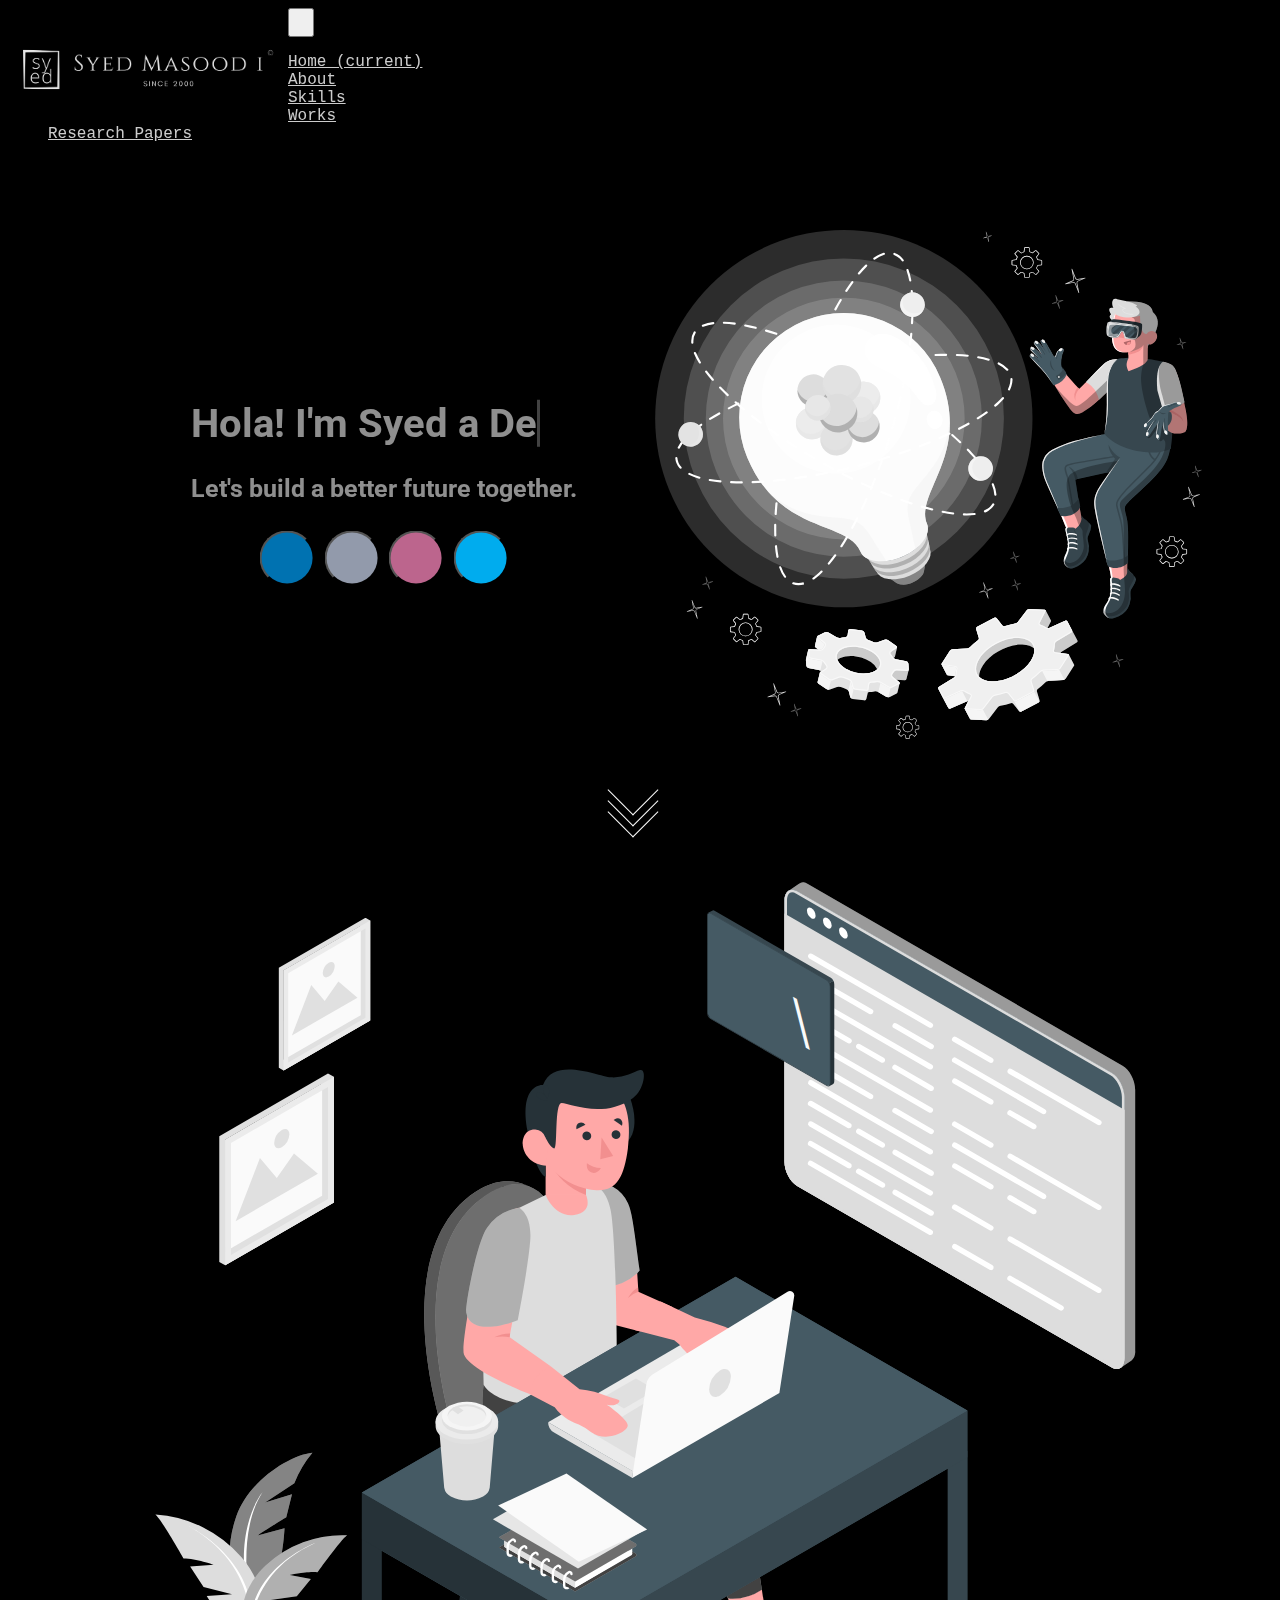
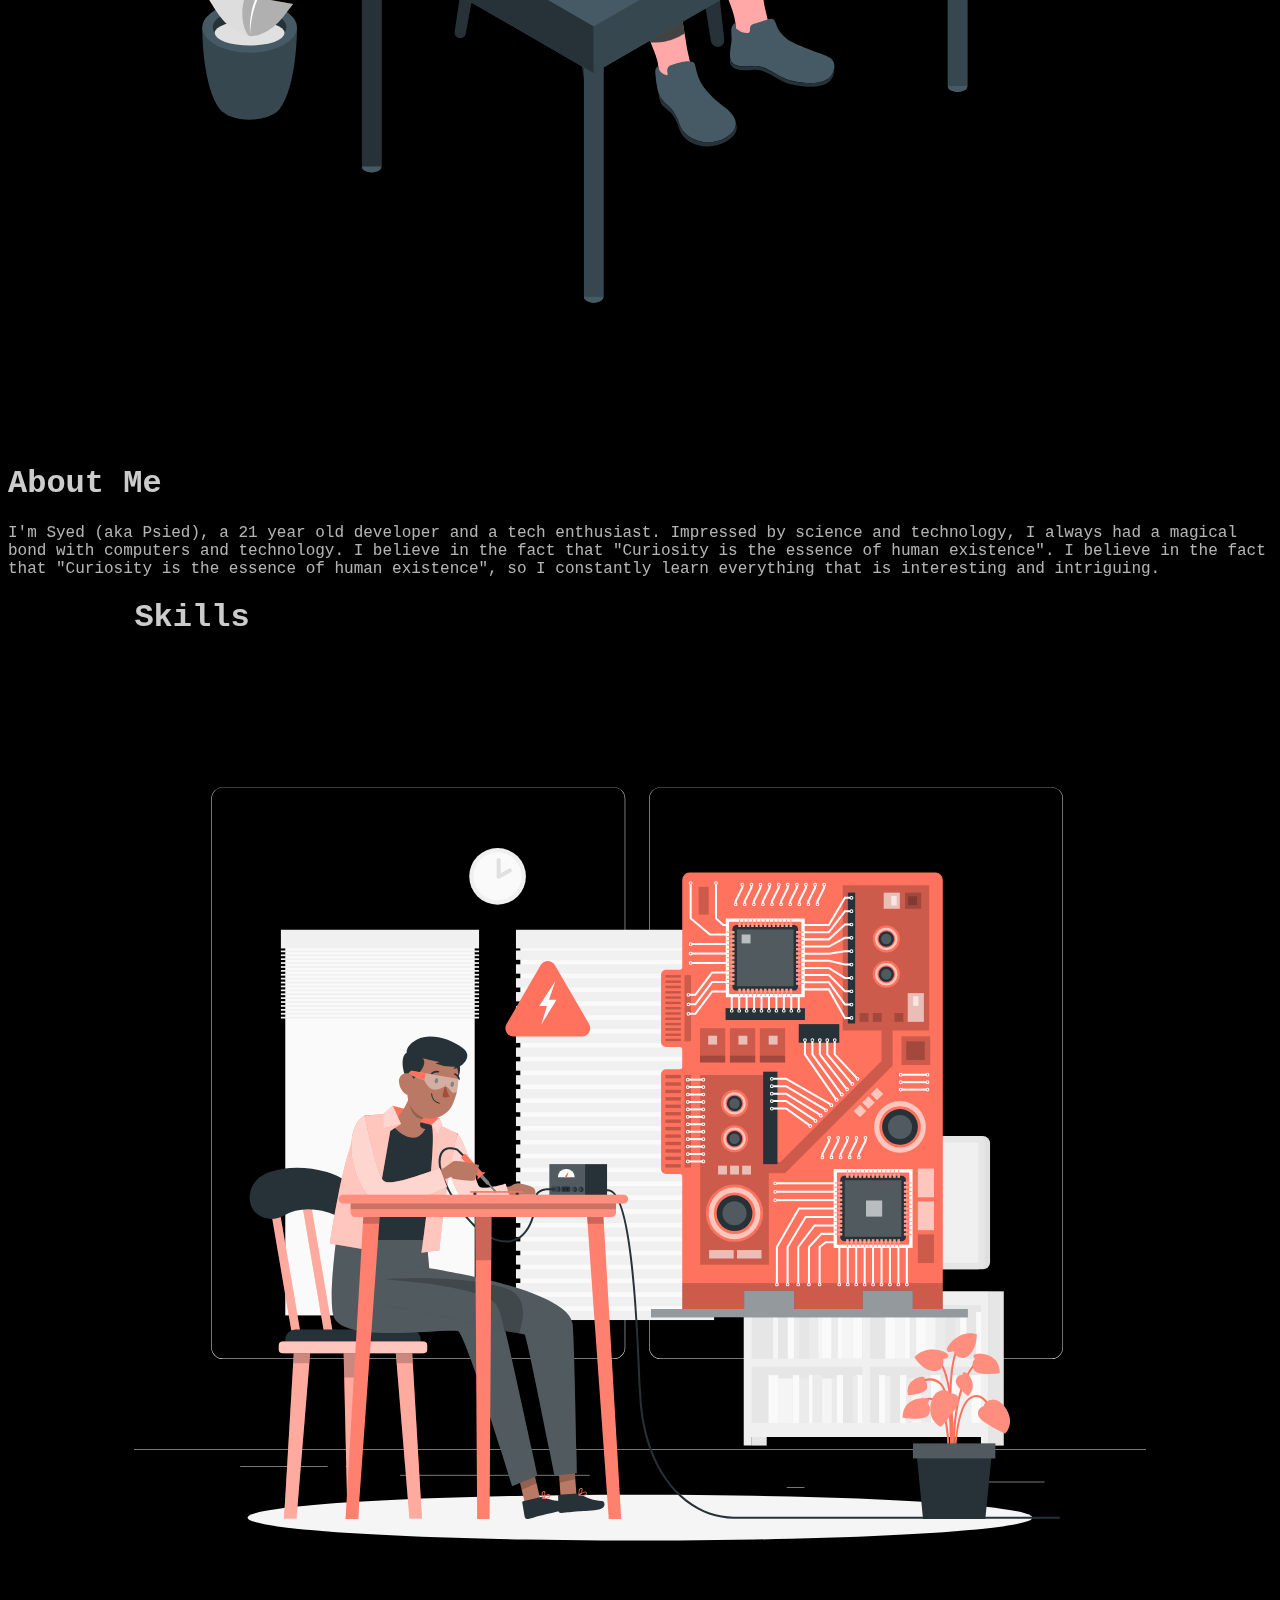
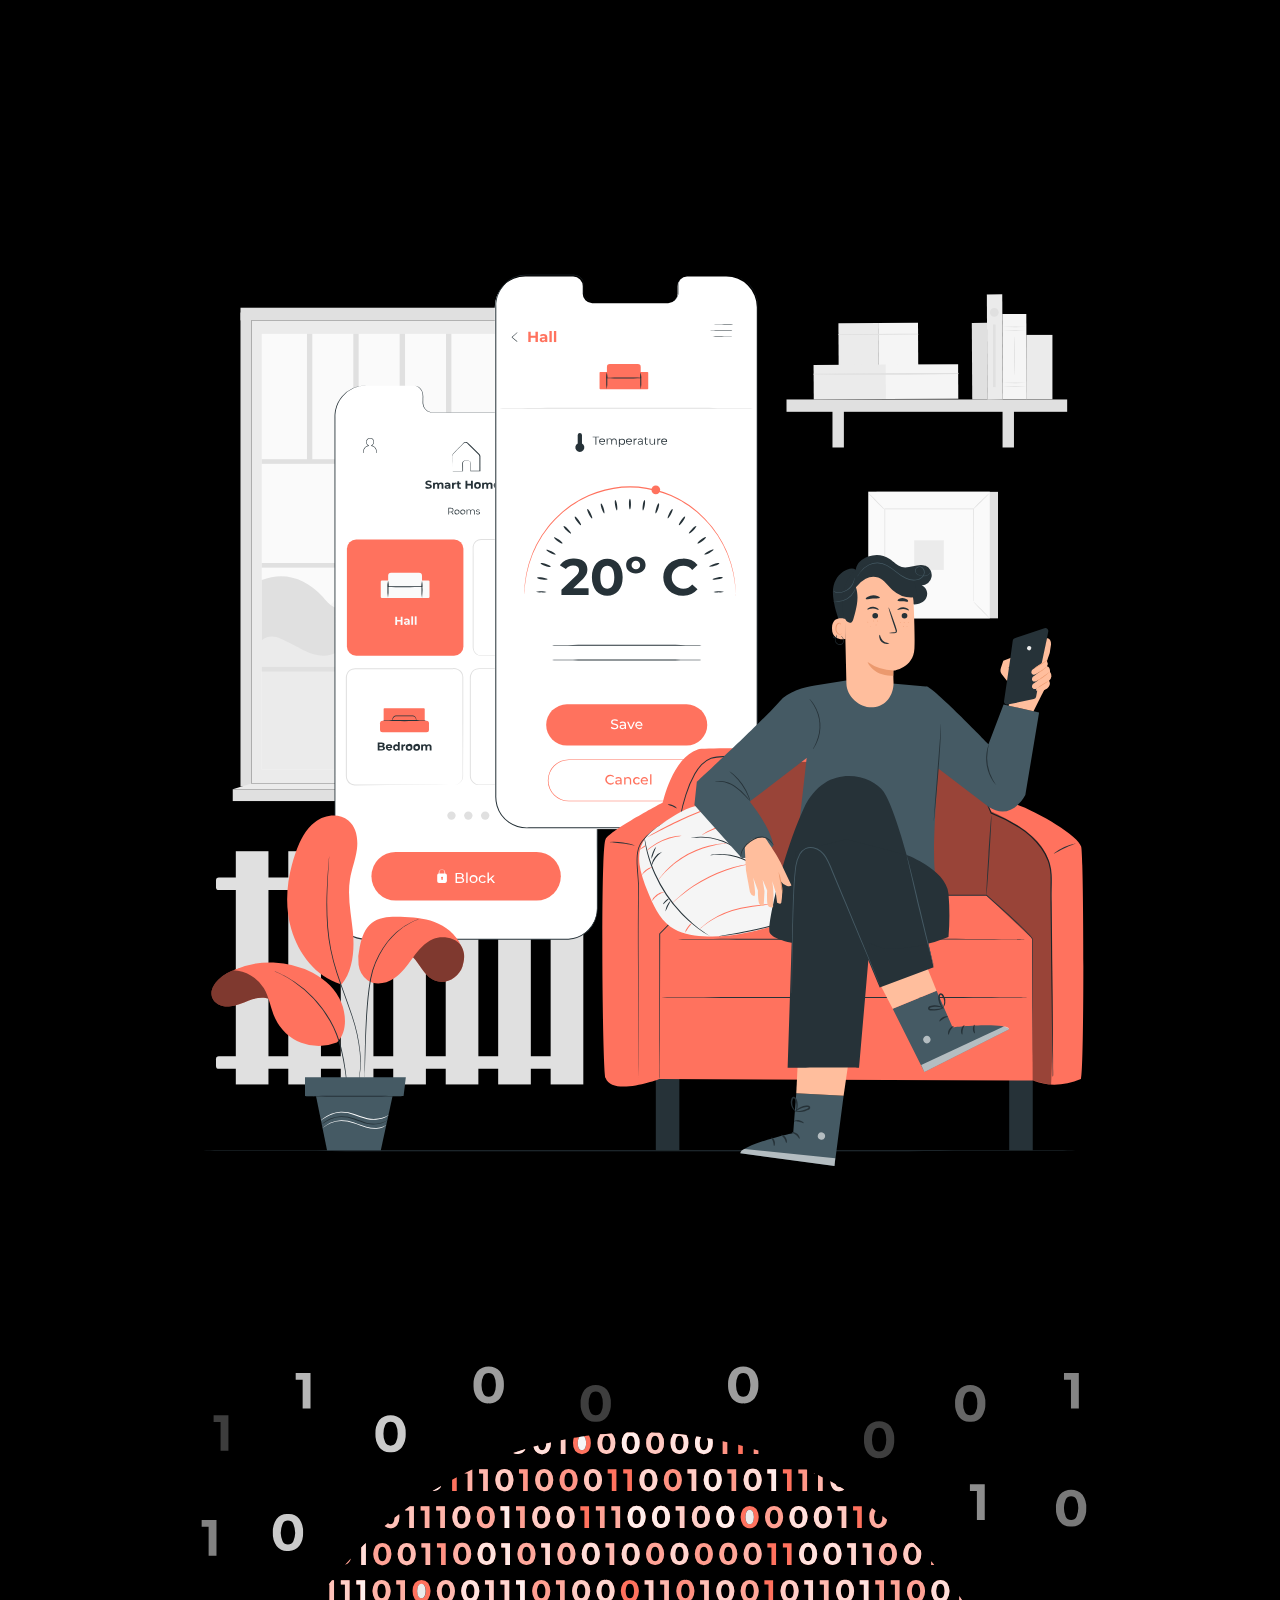
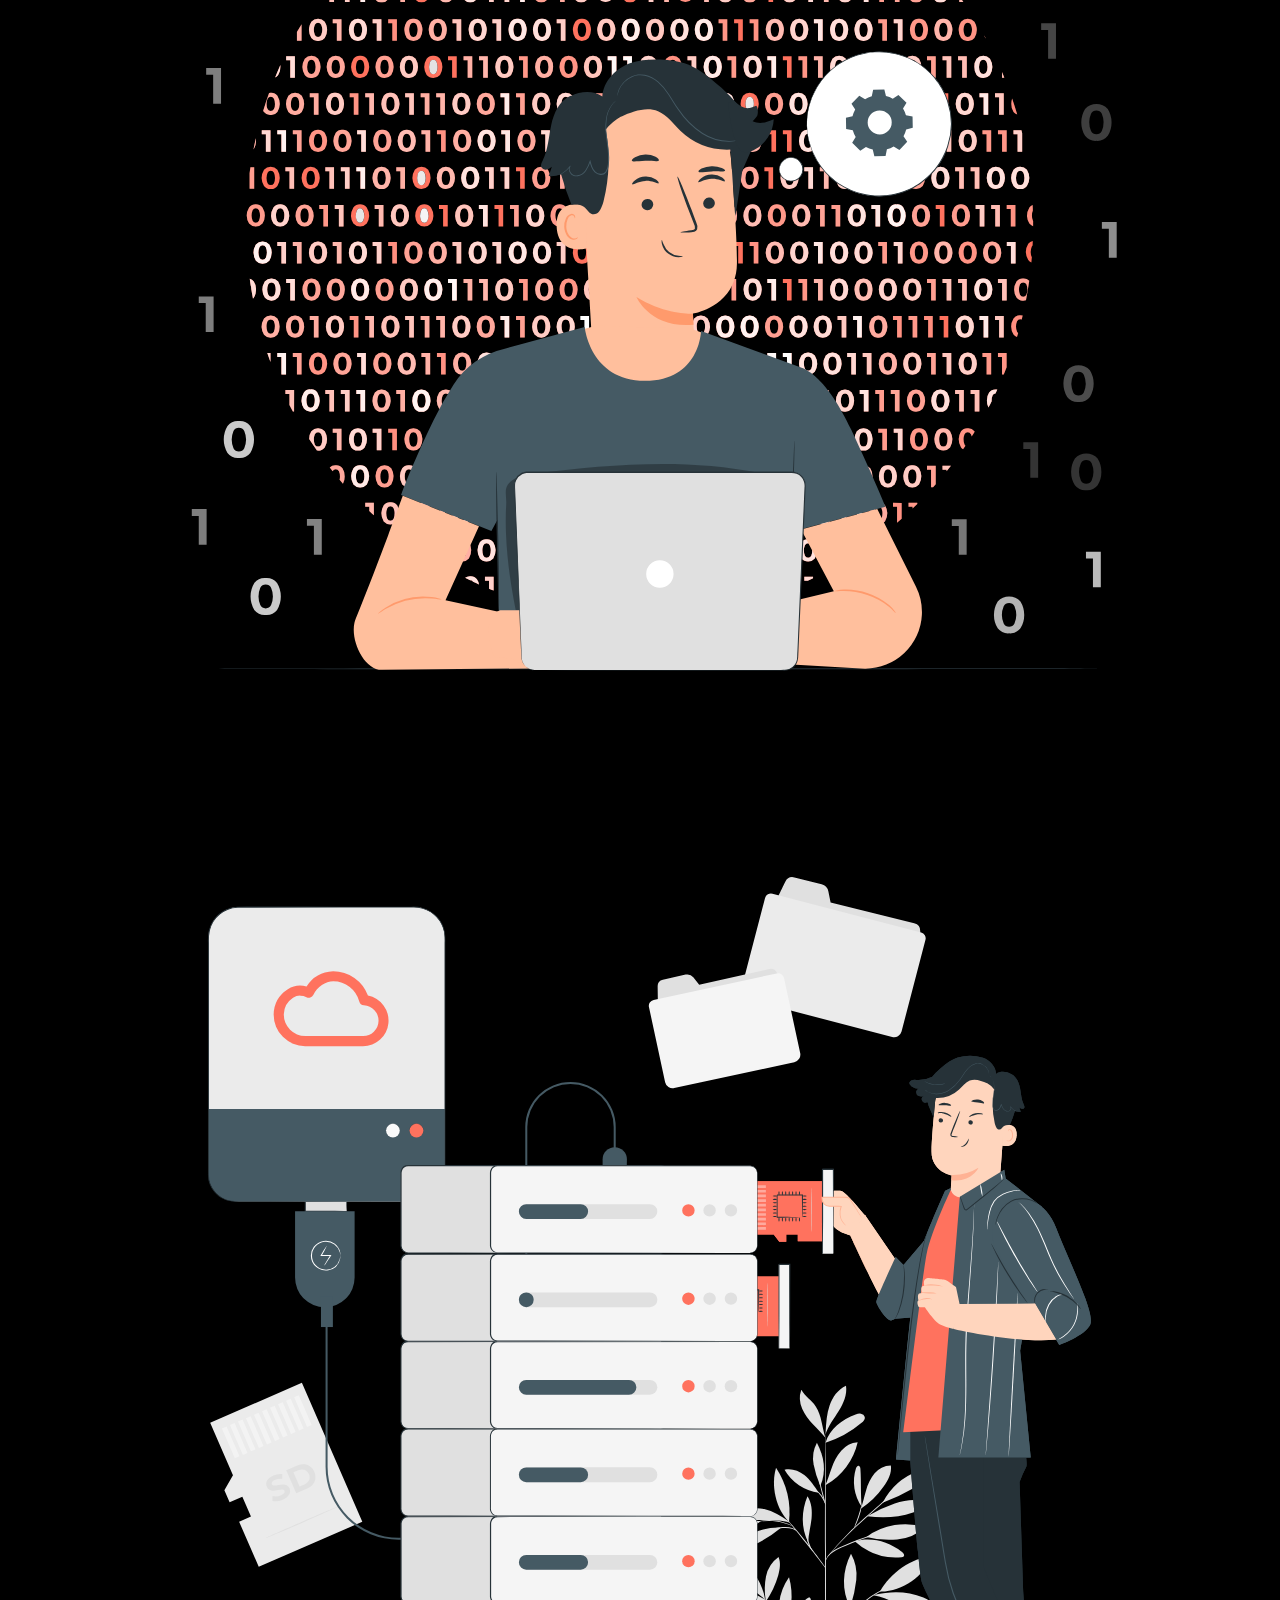
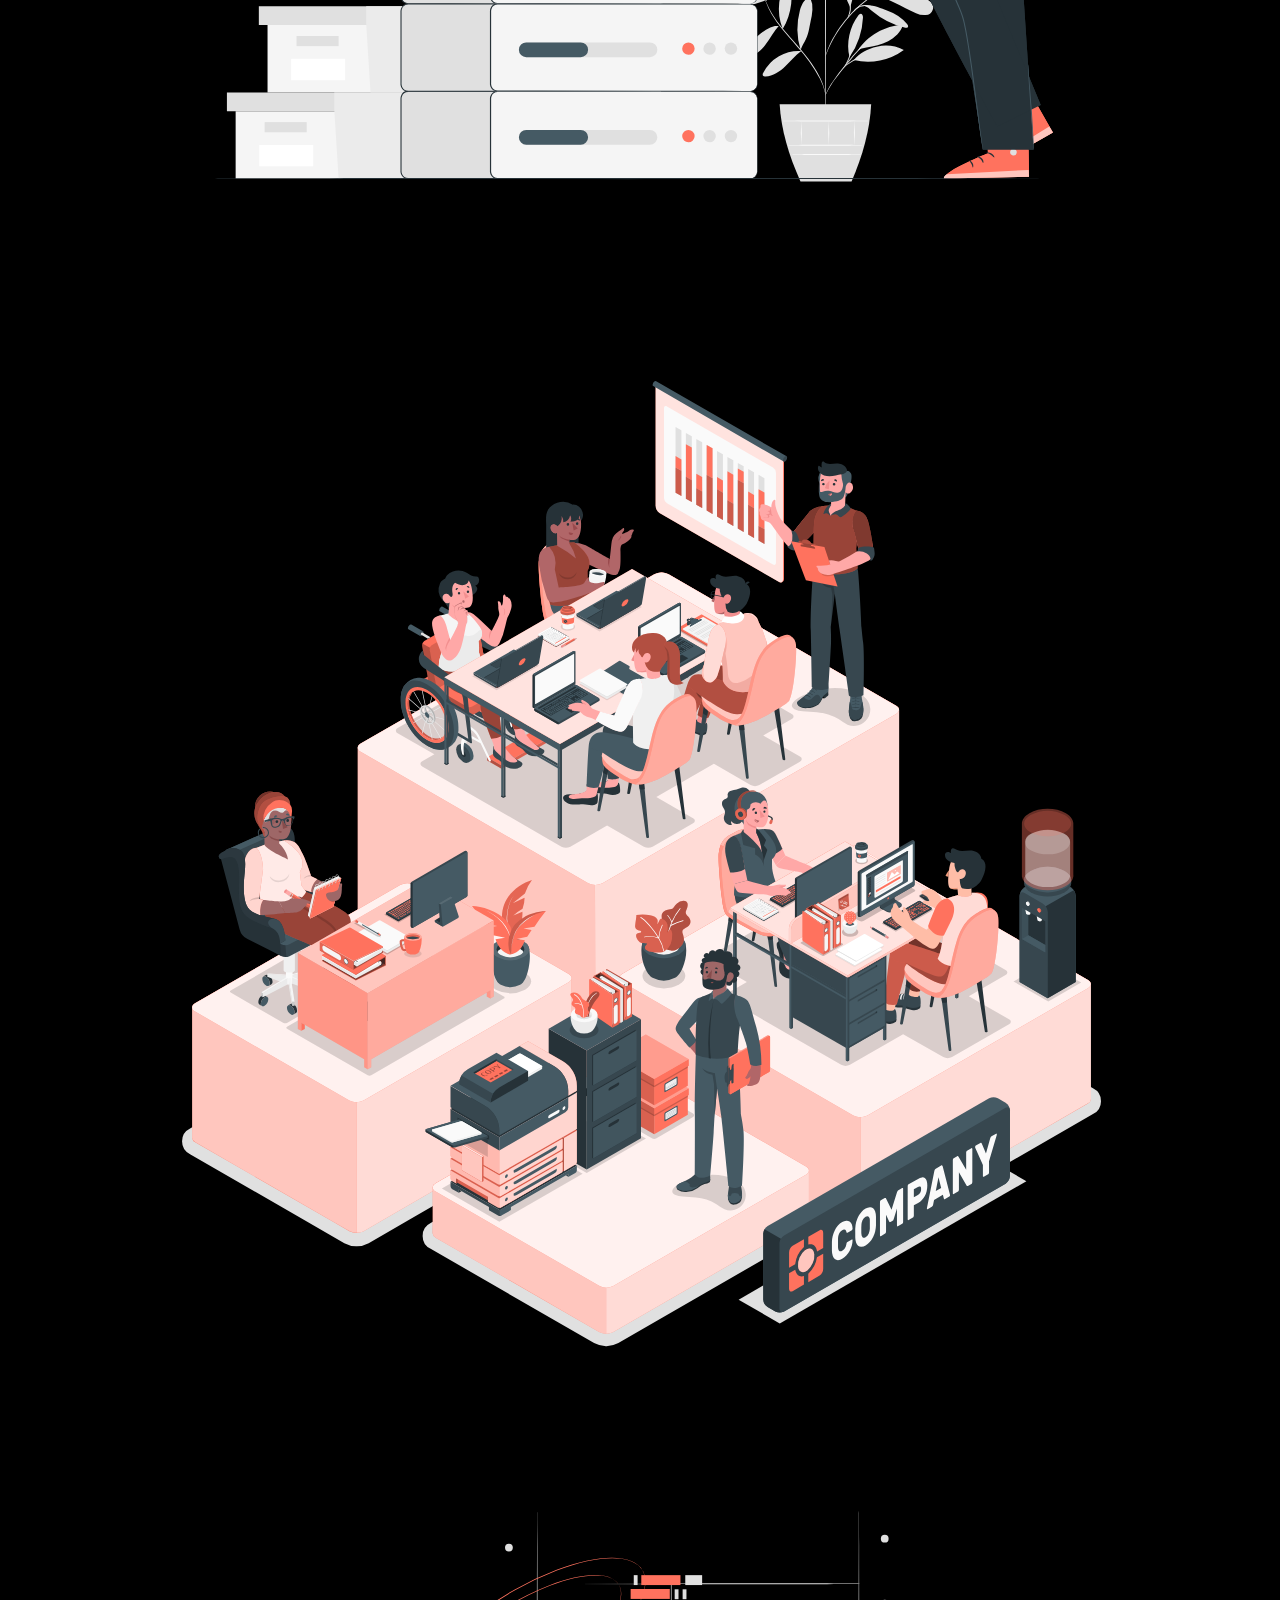
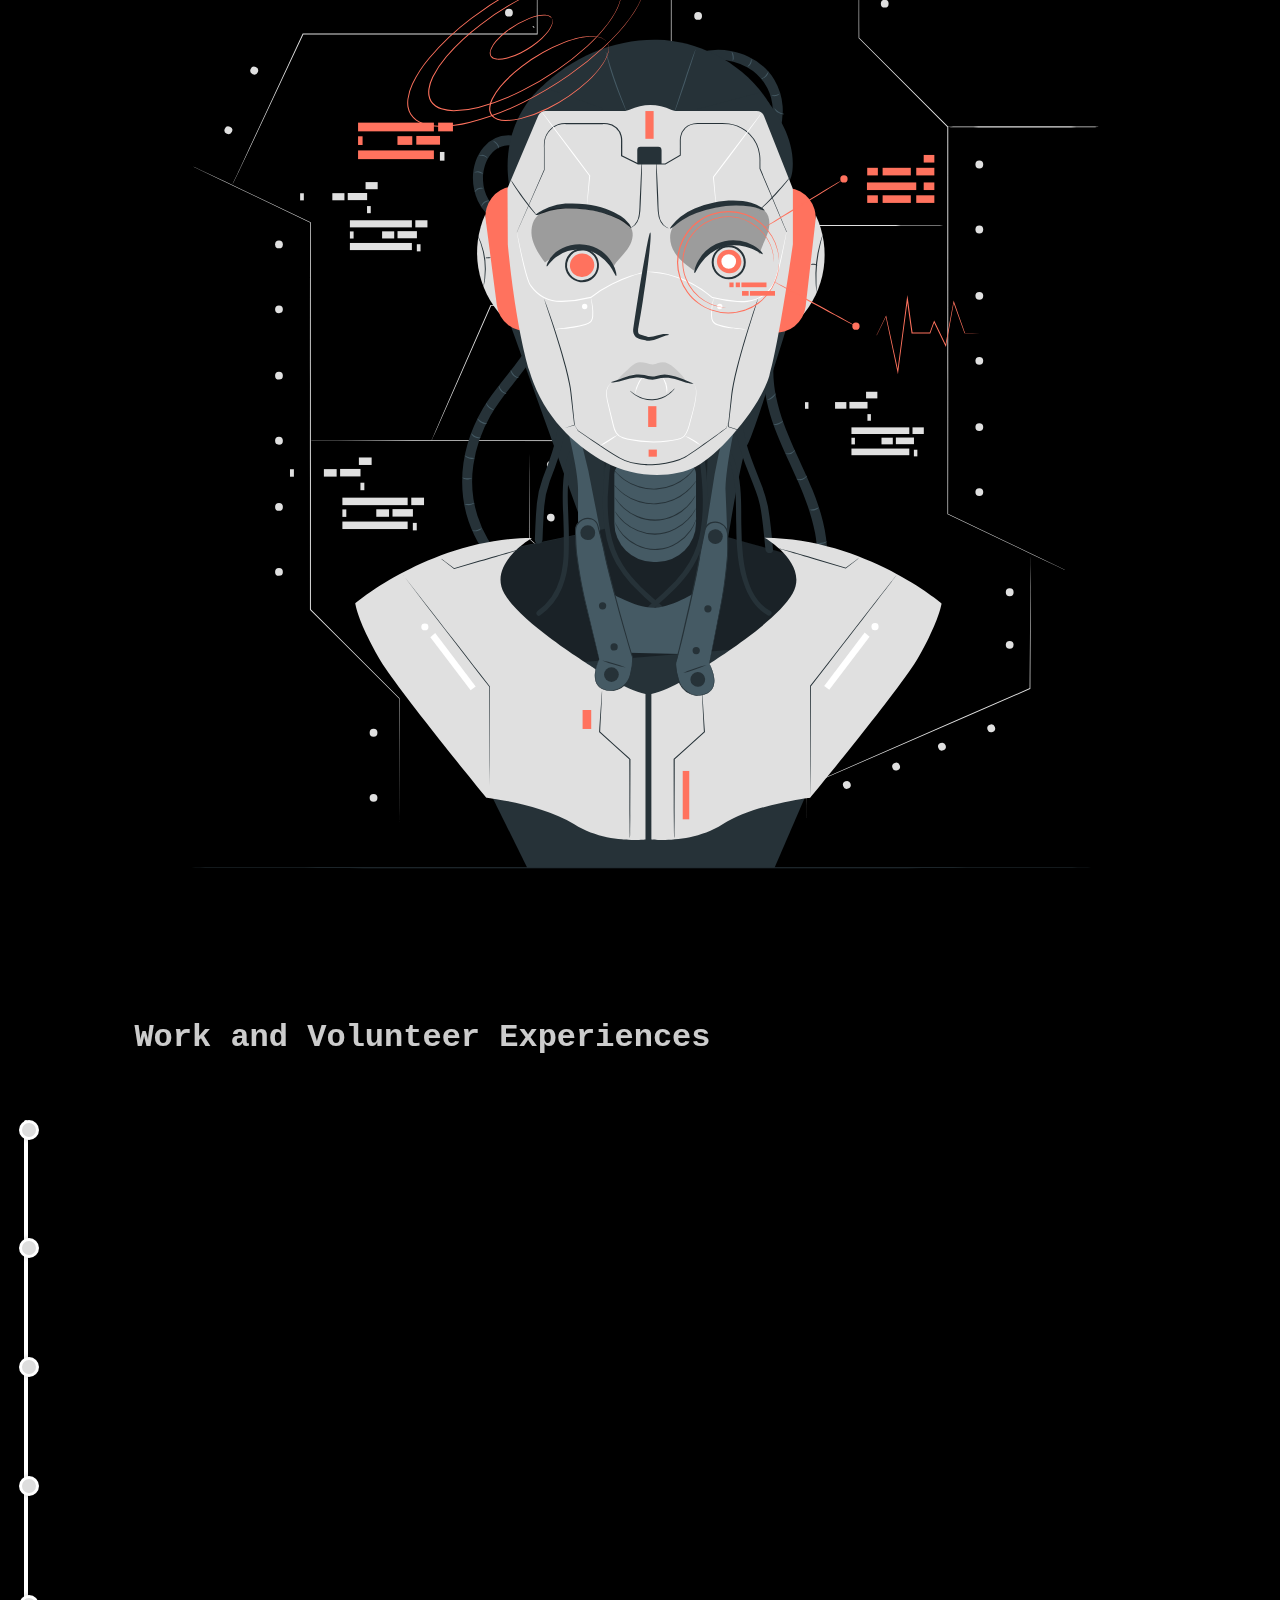
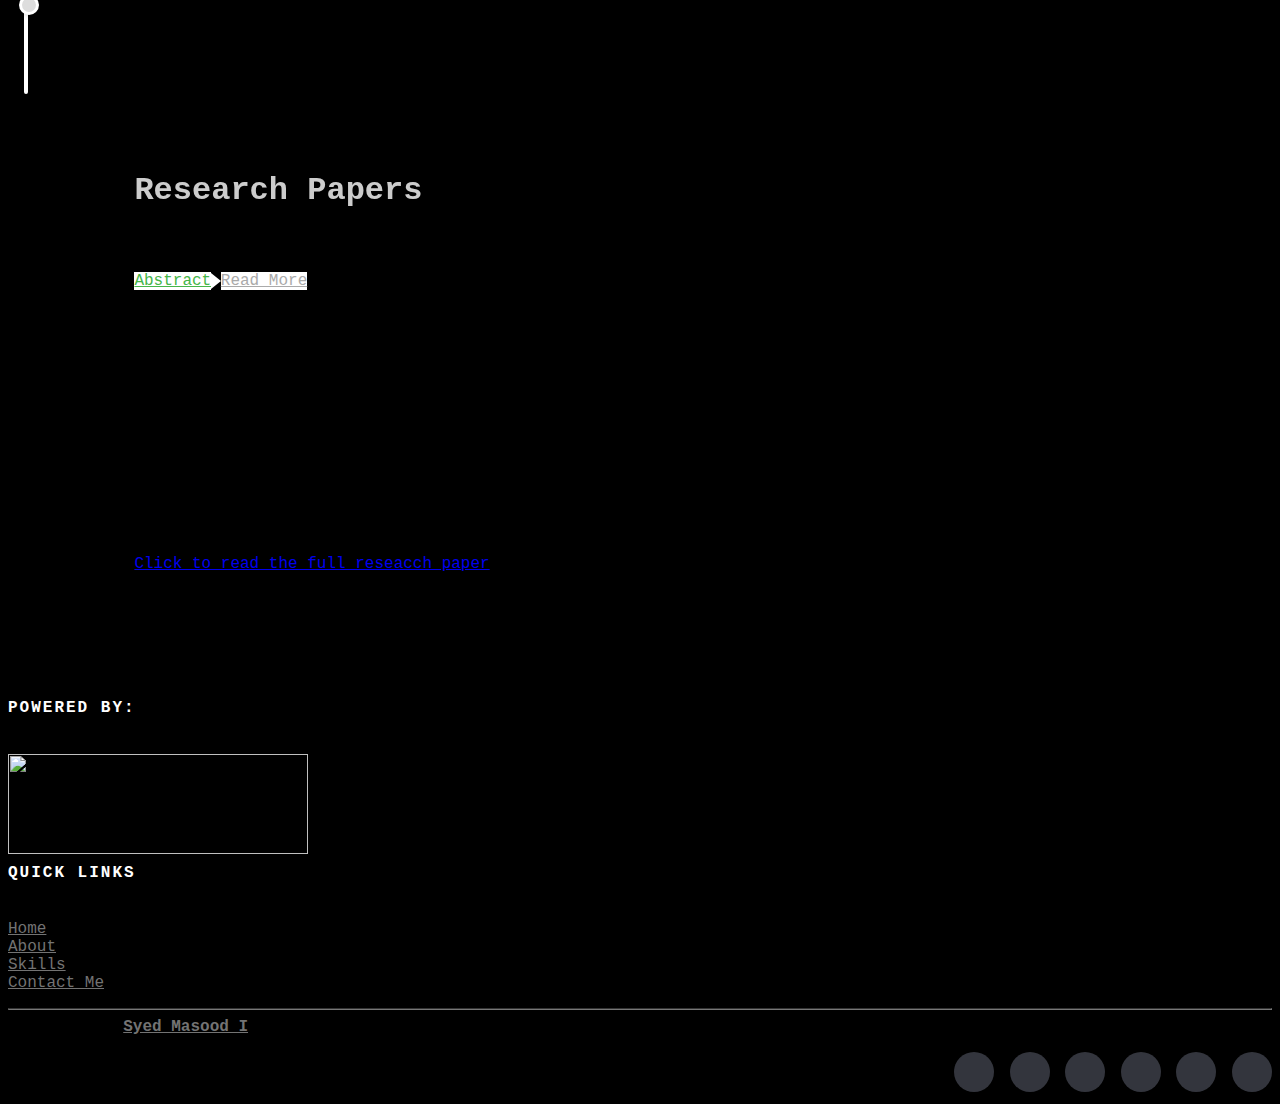
==== commit 88b90fcf: "Update index.html" ====
--- a/index.html
+++ b/index.html
@@ -156,7 +156,7 @@
             <div class="card-body p-4">
               <img src="assets/tools.svg" alt="" class="img-fluid d-block mx-auto mb-3" />
               <h2 class="h5"><code>Tools and Technology</code></h2>
-              <p class="text-muted">Linux | Visual Studio Code | Arduino IDE | XCode | Git | Figma</p>
+              <p class="text-muted">Linux | Visual Studio Code | Arduino IDE | XCode | Git | Figma | Blender | Unreal Engine | Unity | Autodesk</p>
             </div>
           </div>
         </div>
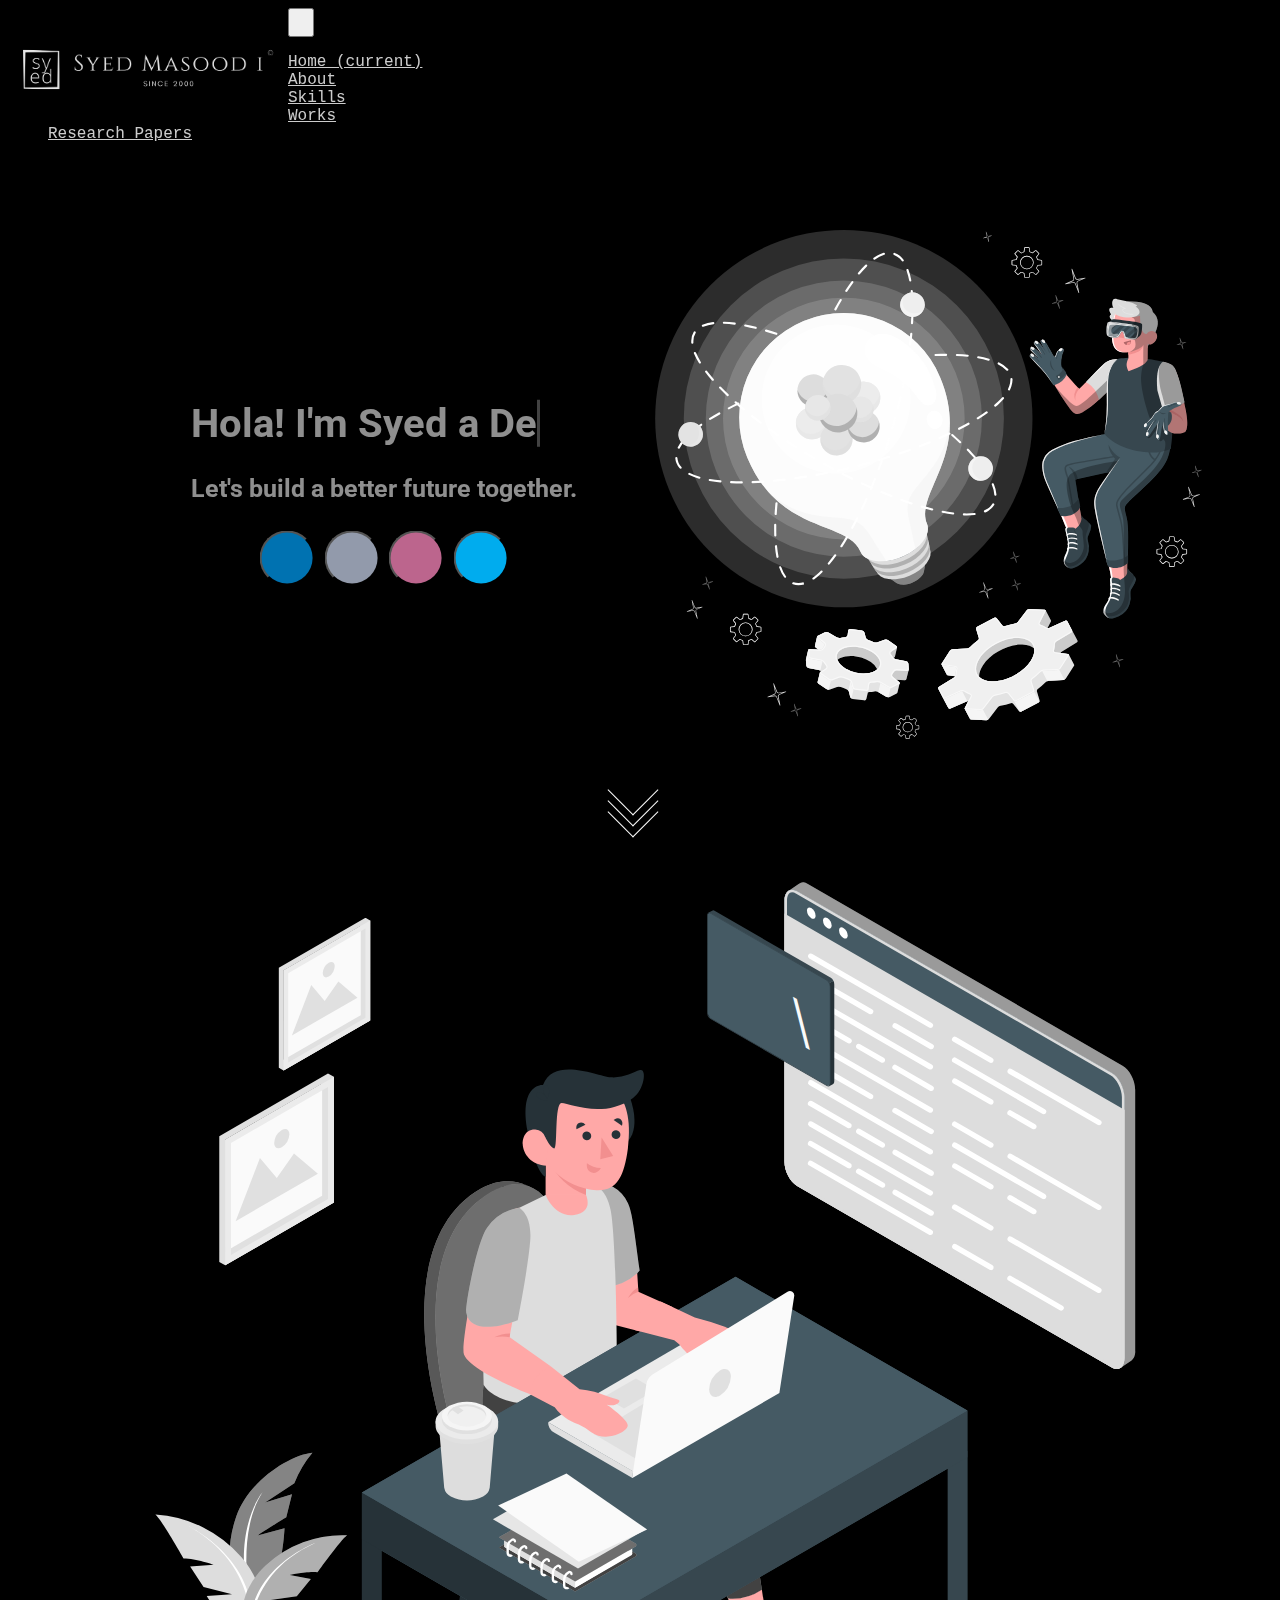
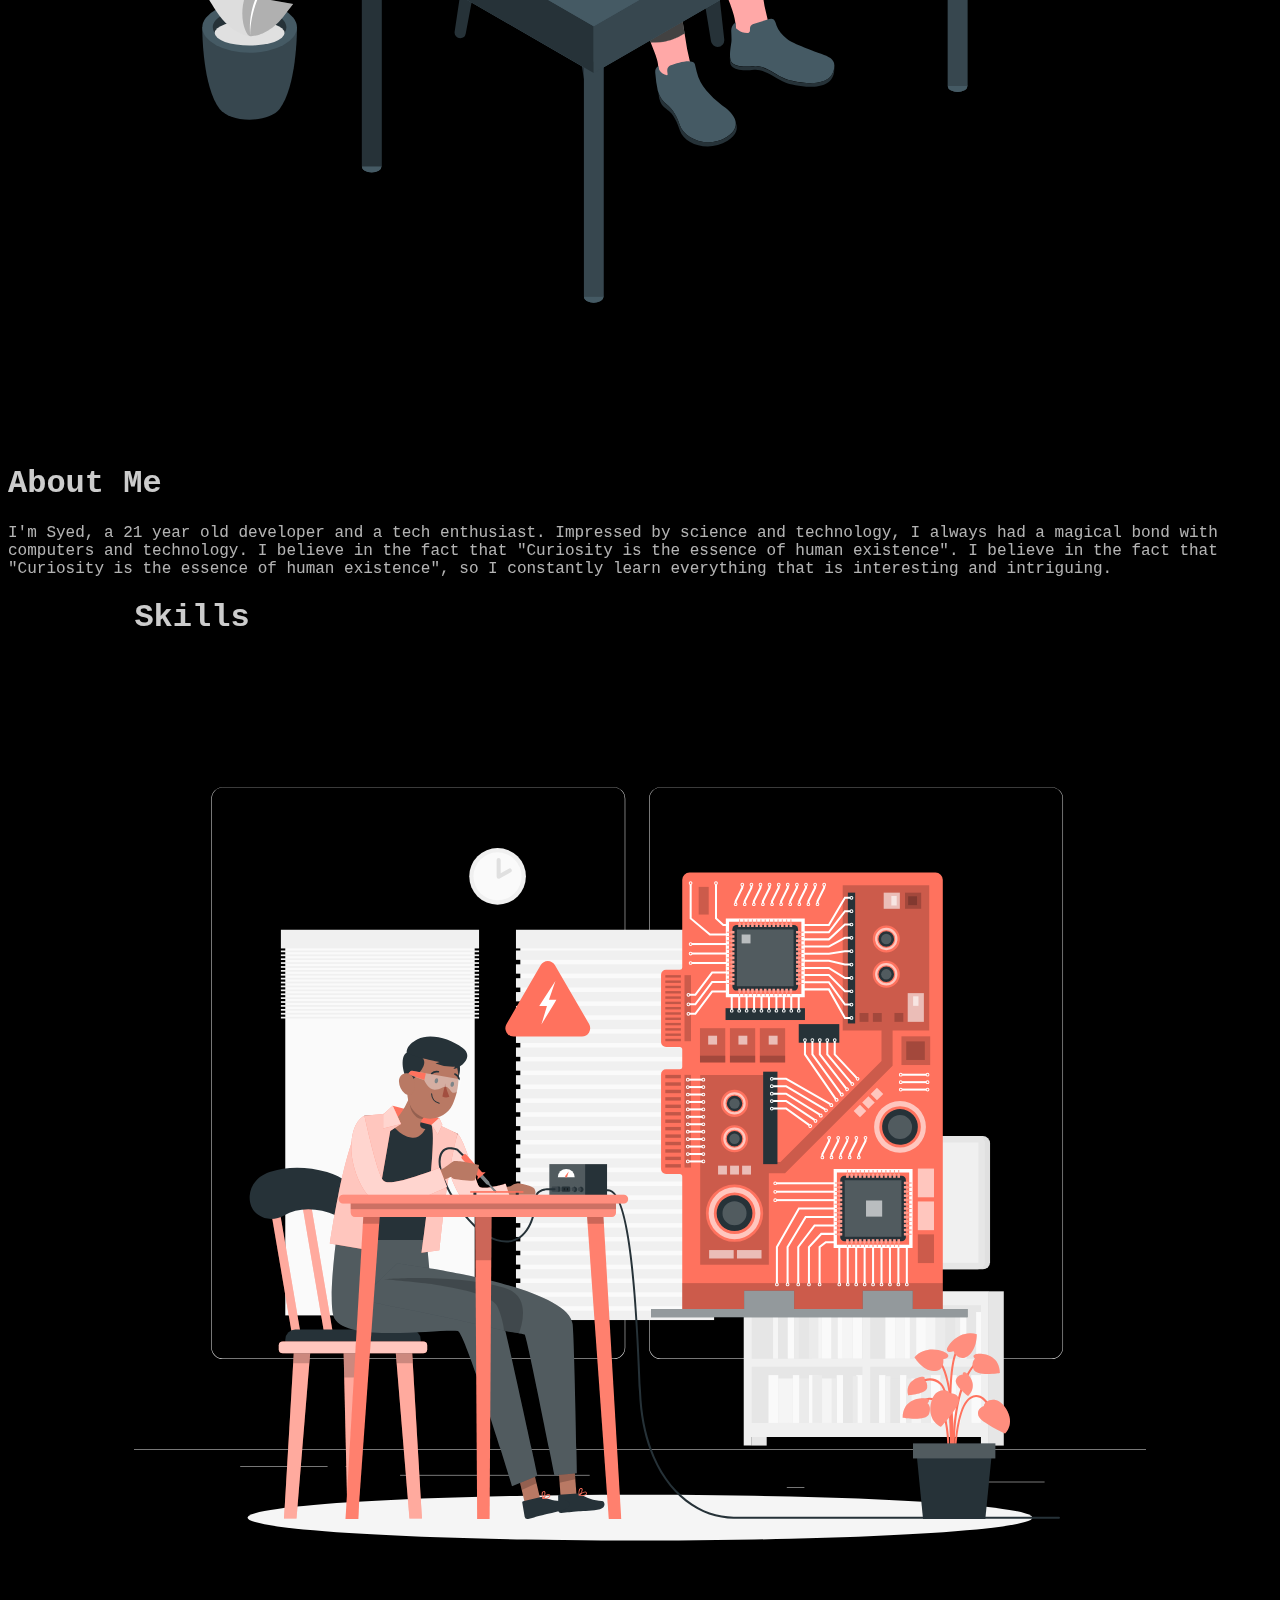
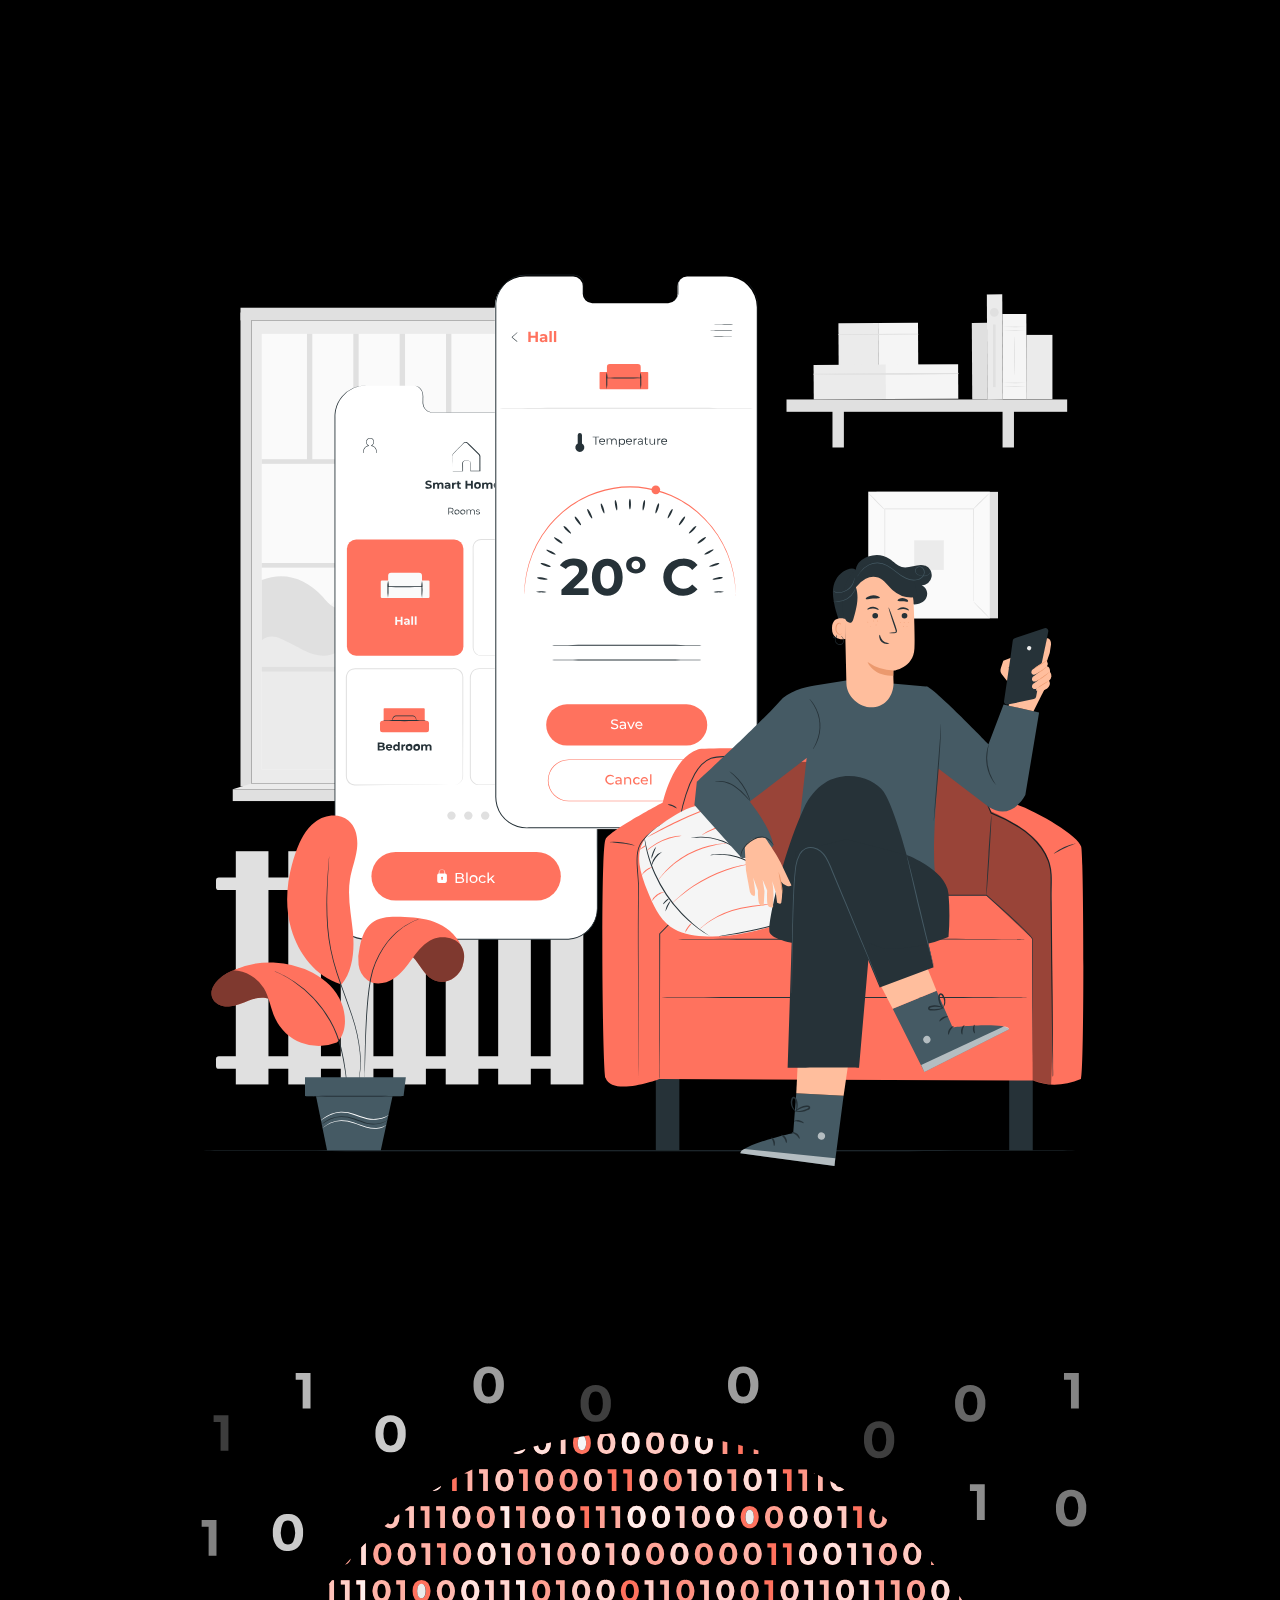
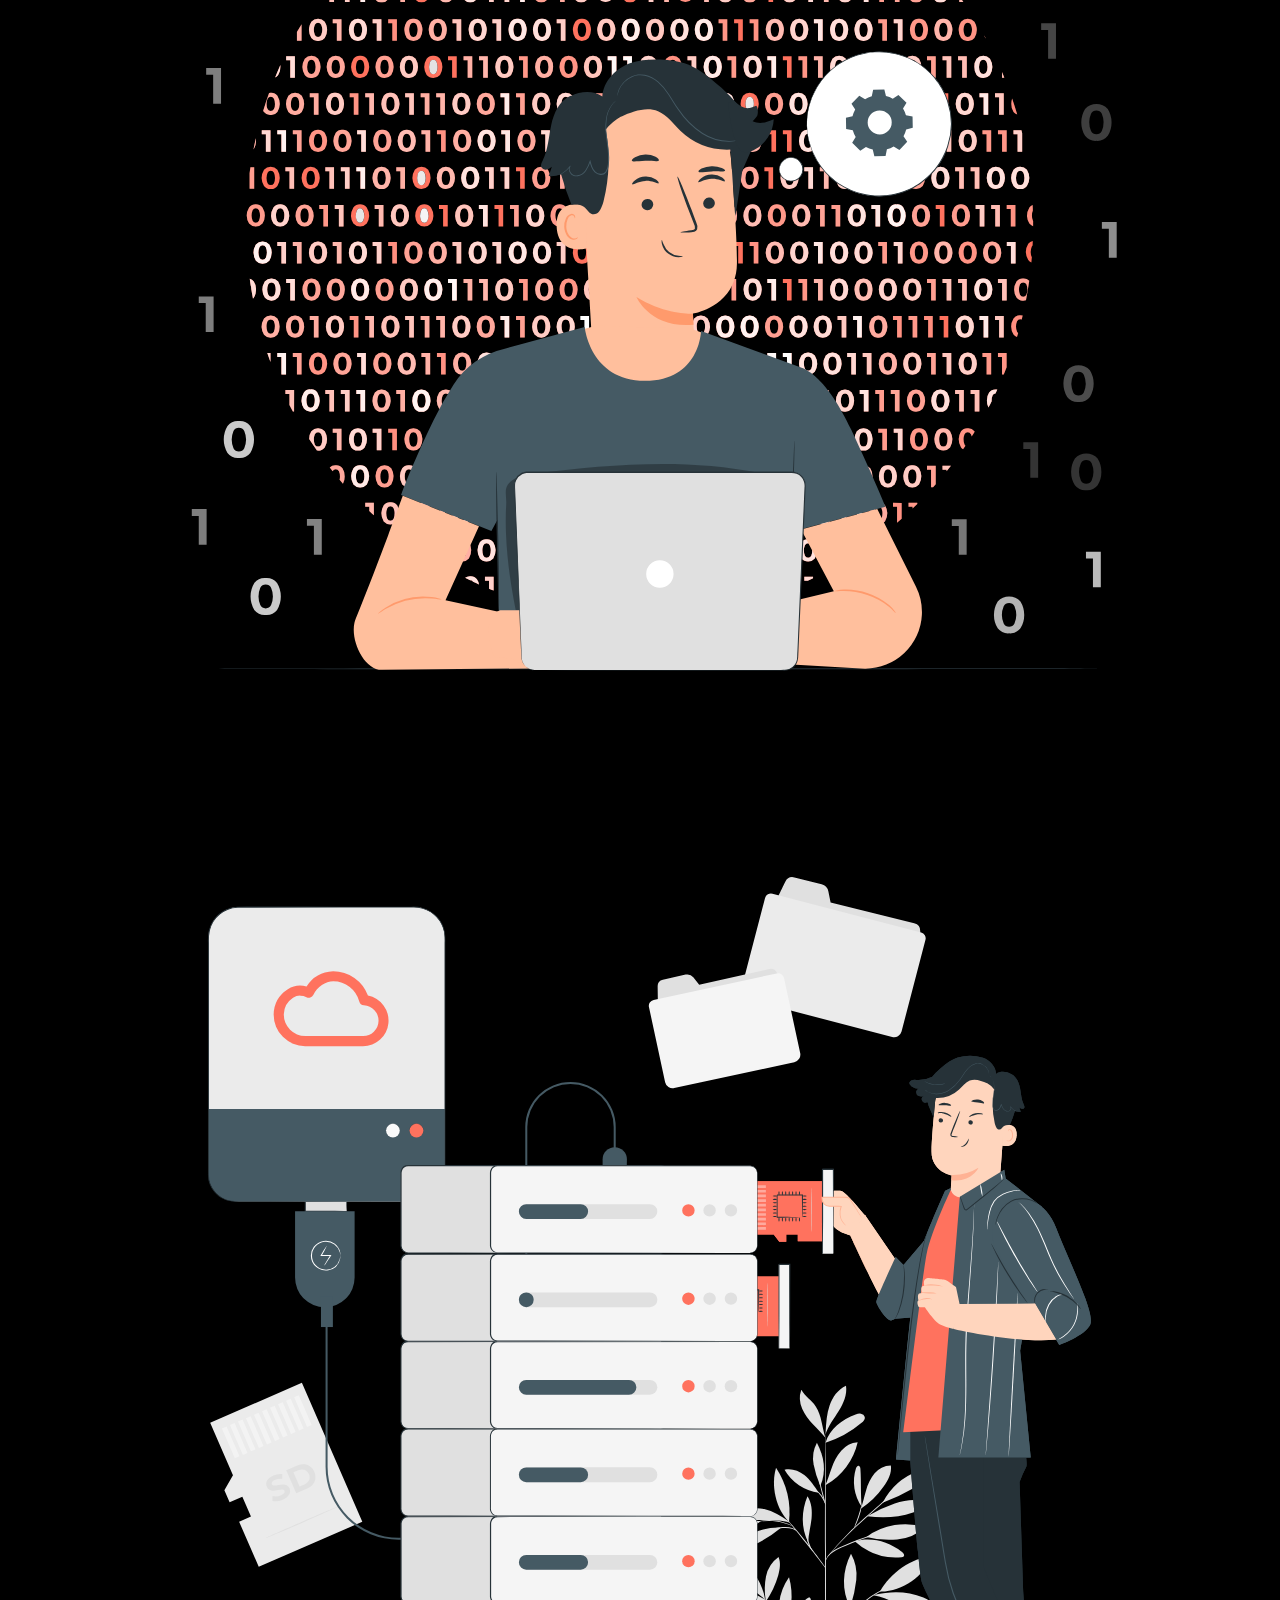
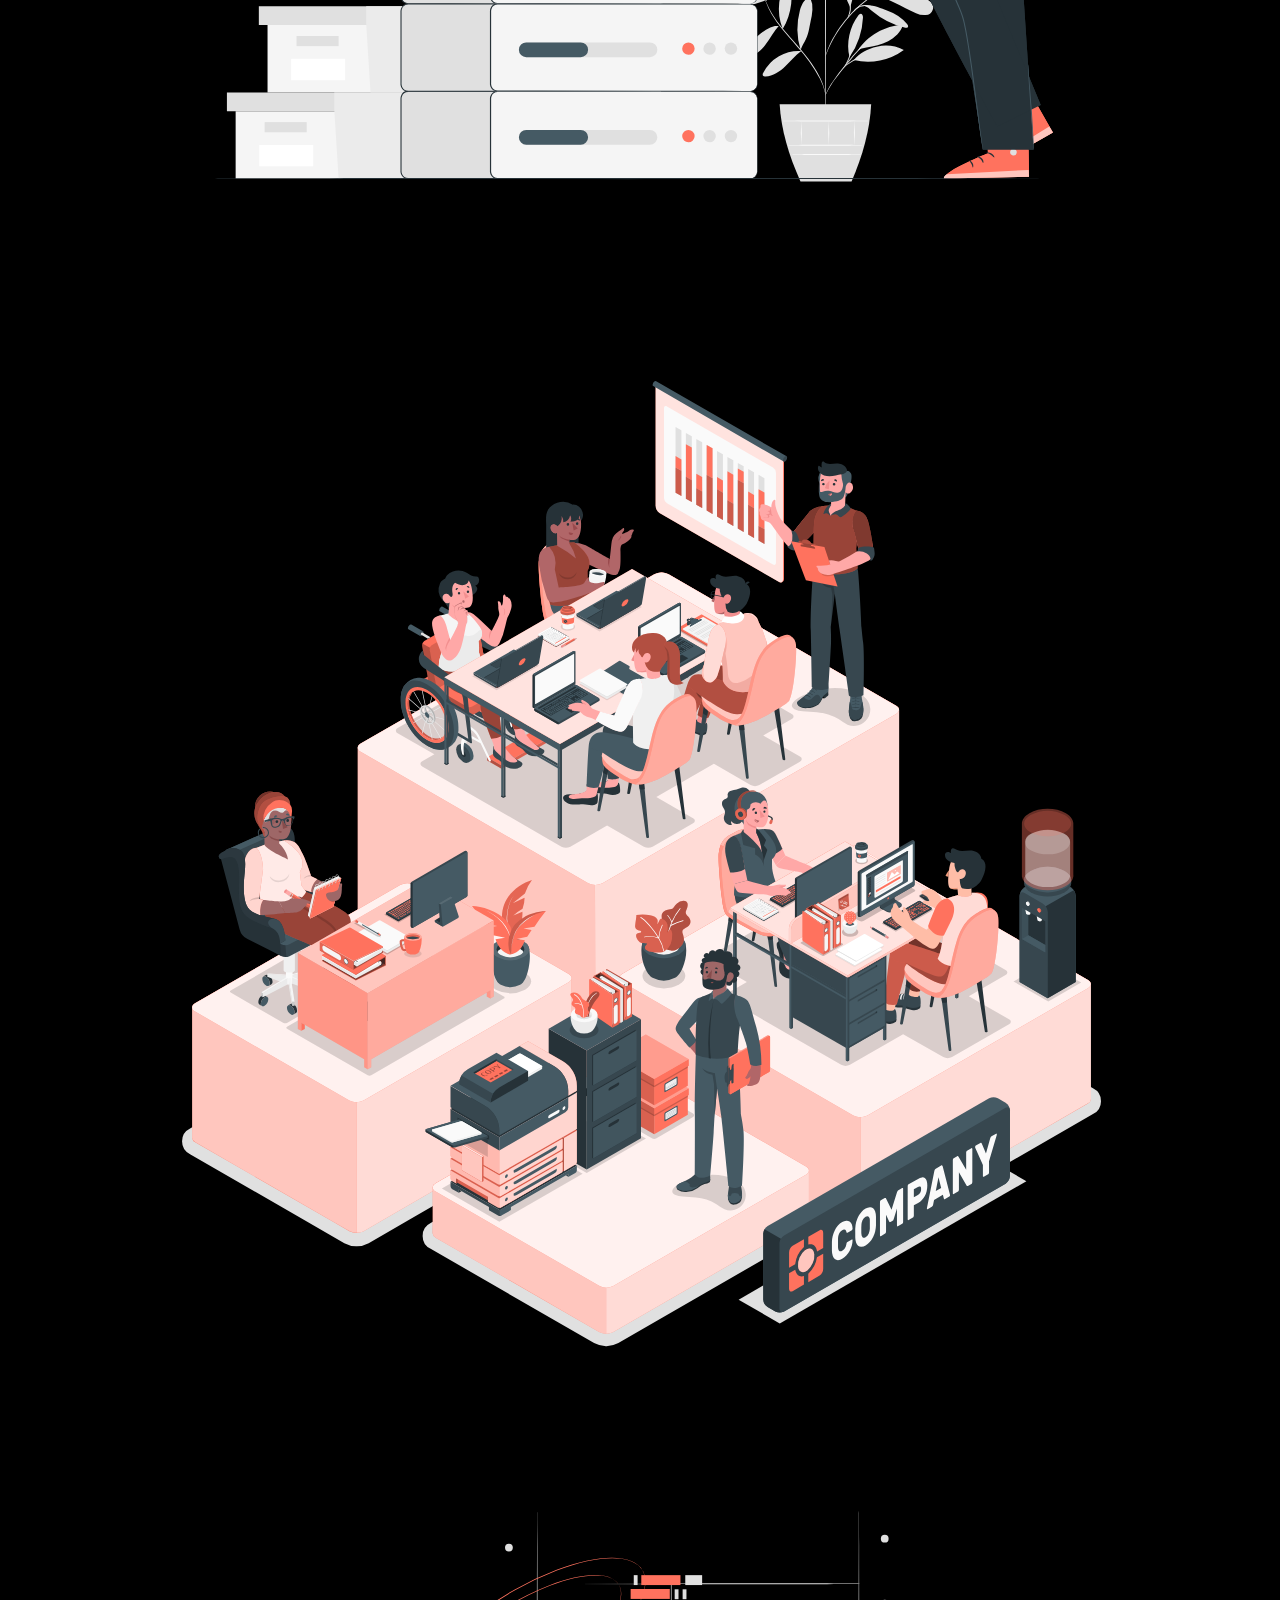
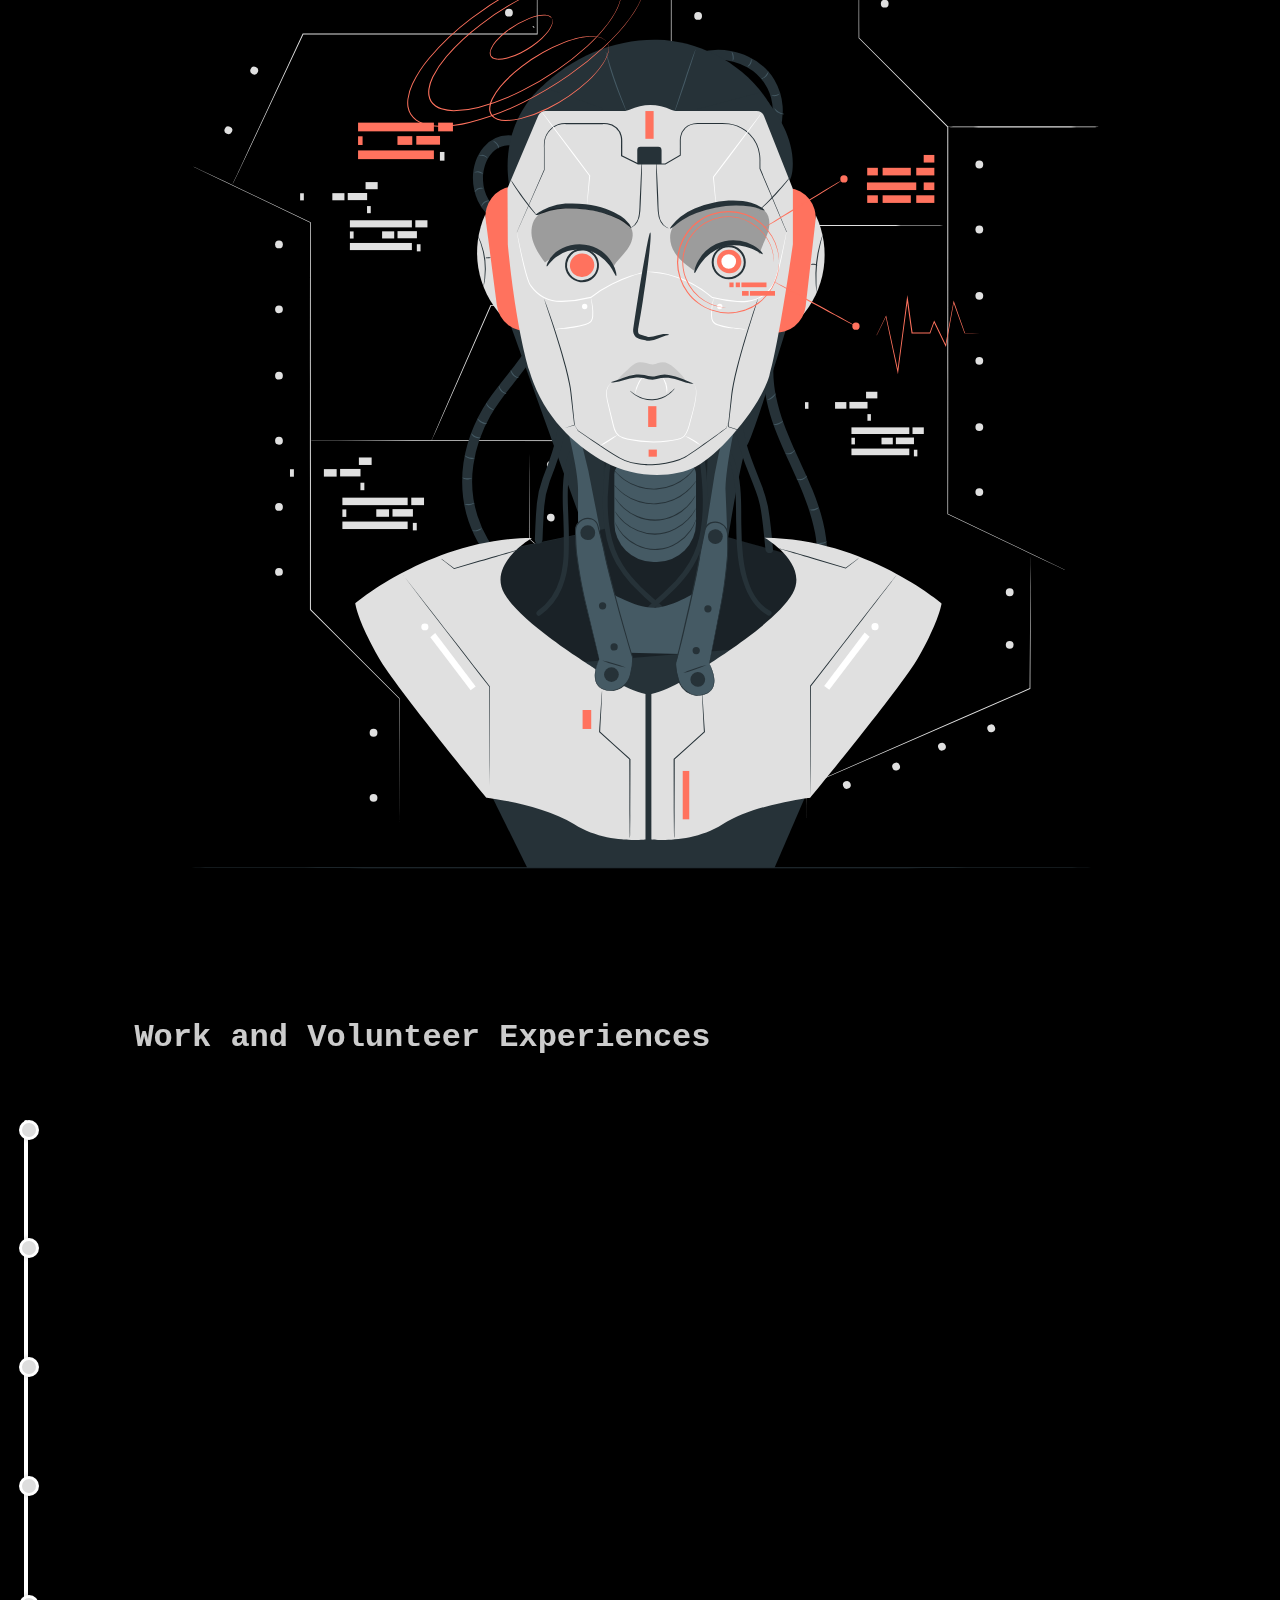
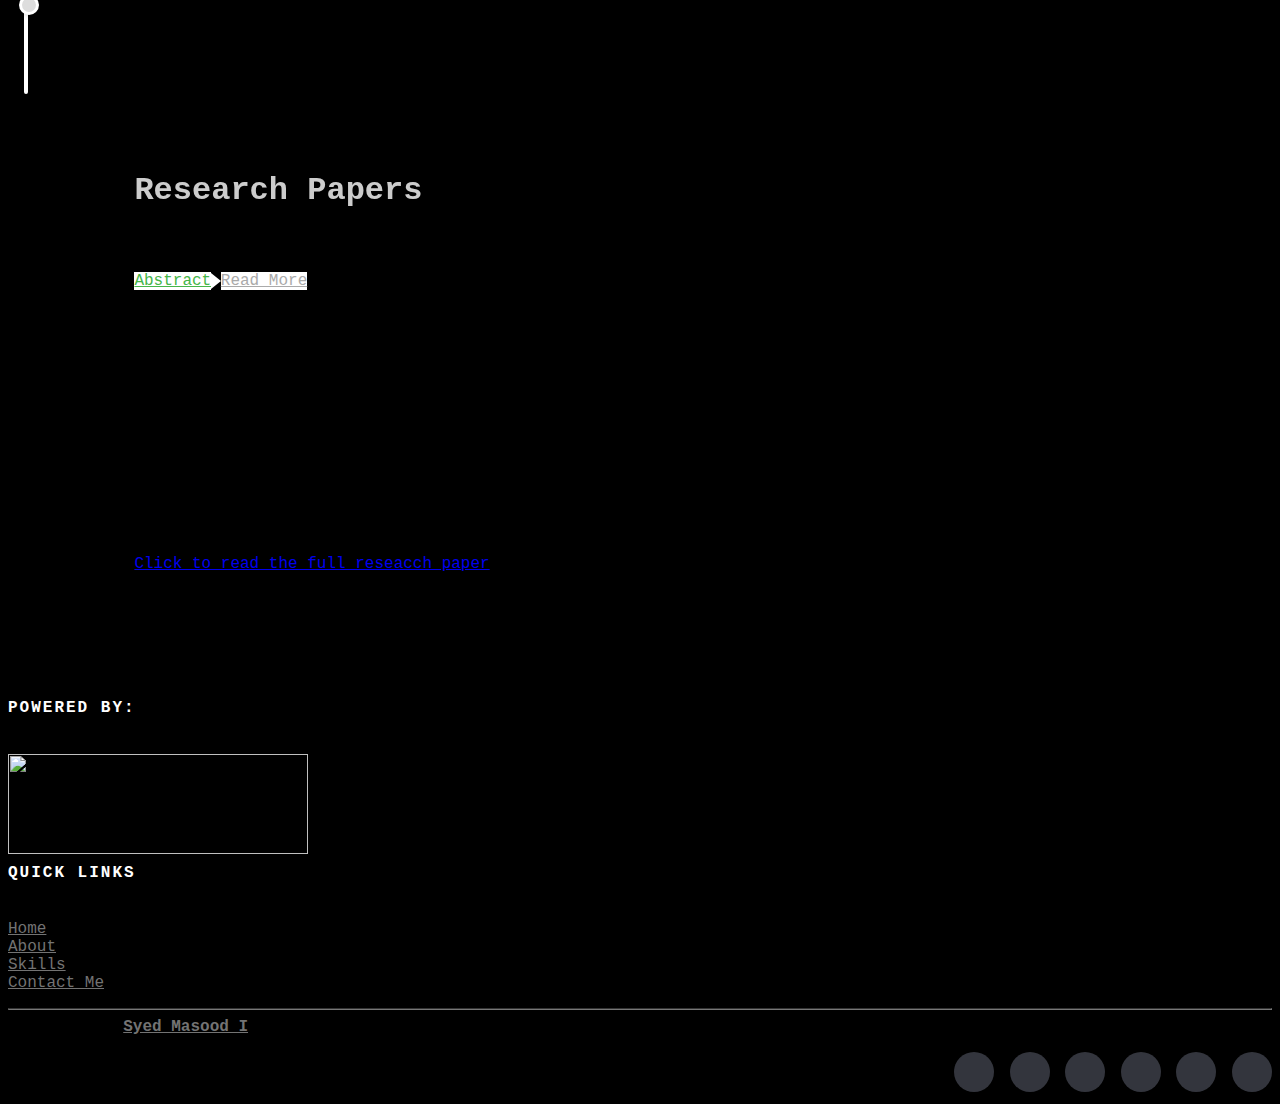
==== commit c3da5a6d: "Update index.html" ====
--- a/index.html
+++ b/index.html
@@ -111,7 +111,7 @@
           <div class="col-lg-6 d-lg-block">
             <h1 class="display-4">About Me</h1>
             <p class="lead mb-0">
-              I'm Syed (aka Psied), a 21 year old developer and a tech enthusiast. Impressed by science and technology, I always had a magical bond with computers and technology. I believe in the fact that "Curiosity is the essence of human
+              I'm Syed, a 21 year old developer and a tech enthusiast. Impressed by science and technology, I always had a magical bond with computers and technology. I believe in the fact that "Curiosity is the essence of human
               existence". I believe in the fact that "Curiosity is the essence of human existence", so I constantly learn everything that is interesting and intriguing.
             </p>
           </div>
@@ -174,7 +174,7 @@
             <div class="card-body p-4">
               <img src="assets/hobby.svg" alt="" class="img-fluid d-block mx-auto mb-3" />
               <h2 class="h5"><code>Hobbyist-ic Skills</code></h2>
-              <p class="text-muted">Propulsion Systems | Ethichal Hacking | UI/UX Desing | Blockchain | EV Design | App Development</p>
+              <p class="text-muted">Propulsion Systems | Ethical Hacking | UI/UX Desing | Blockchain | EV Design | App Development</p>
             </div>
           </div>
         </div>
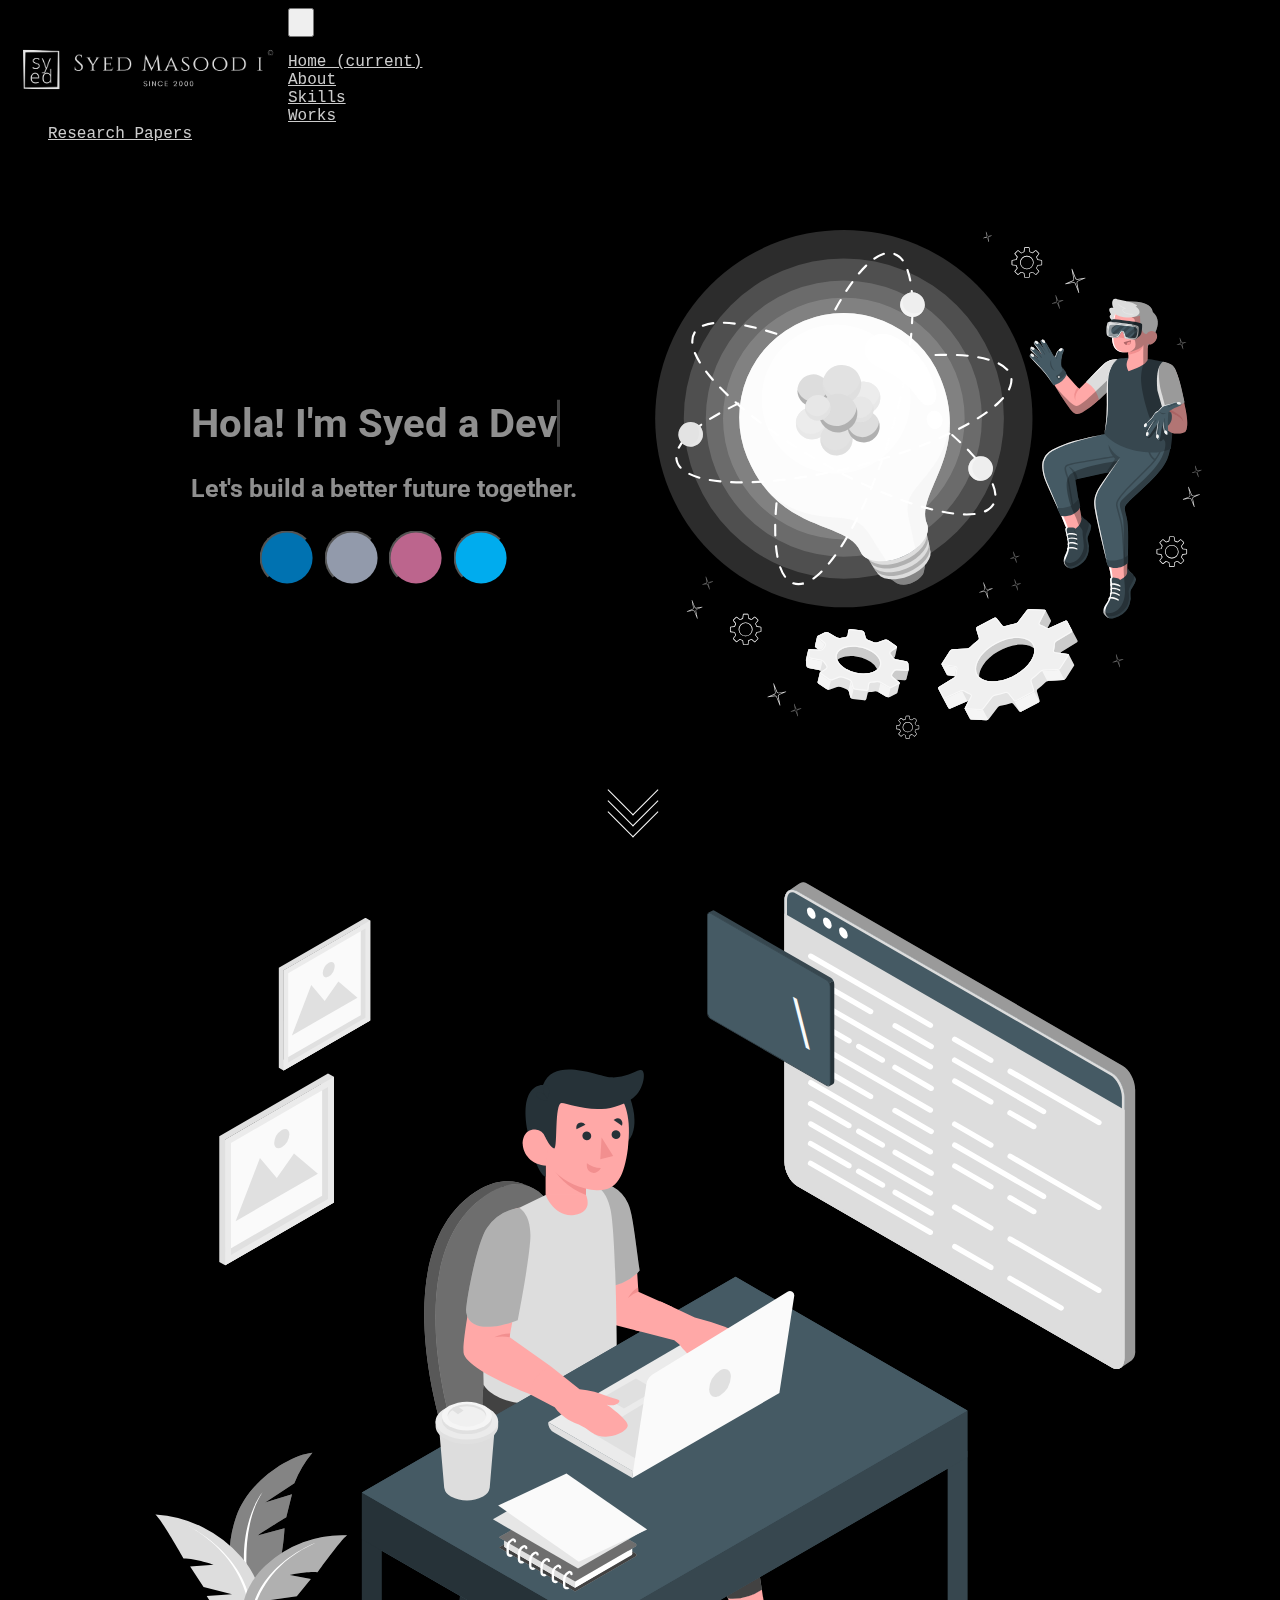
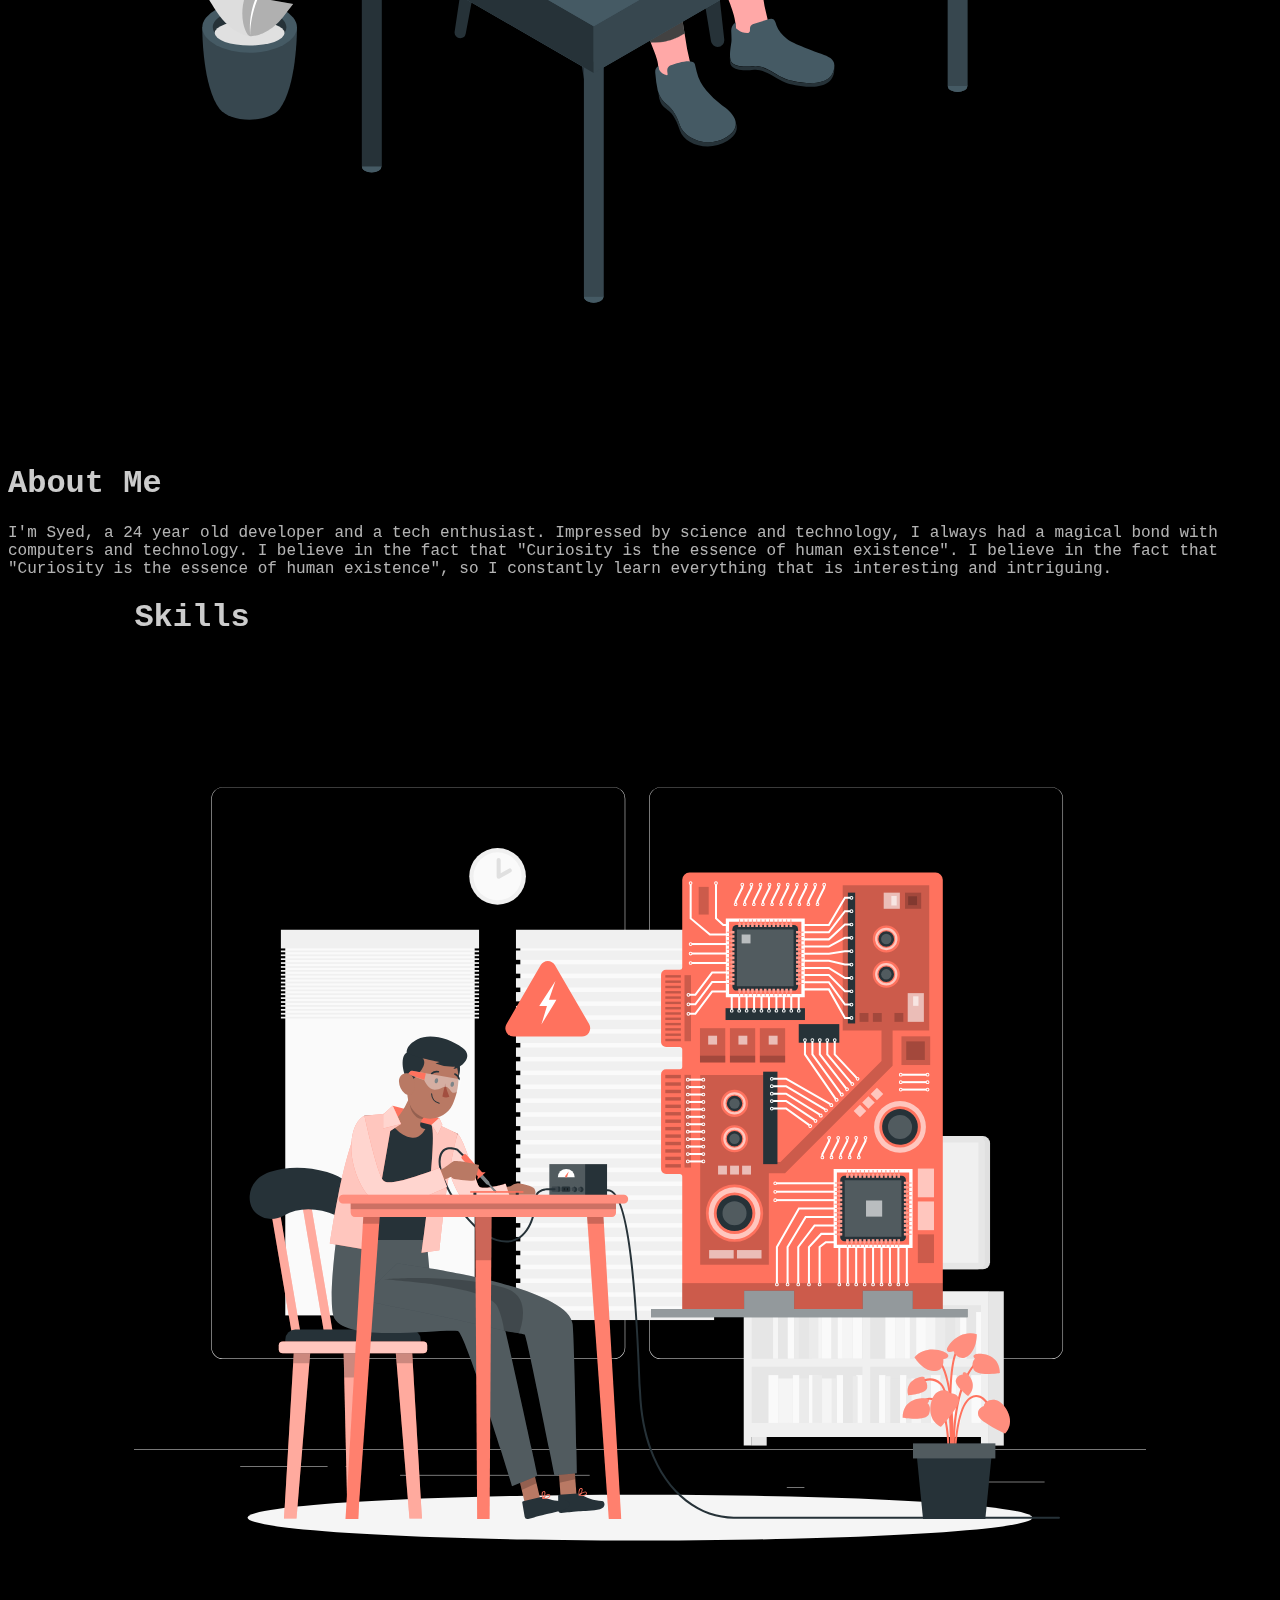
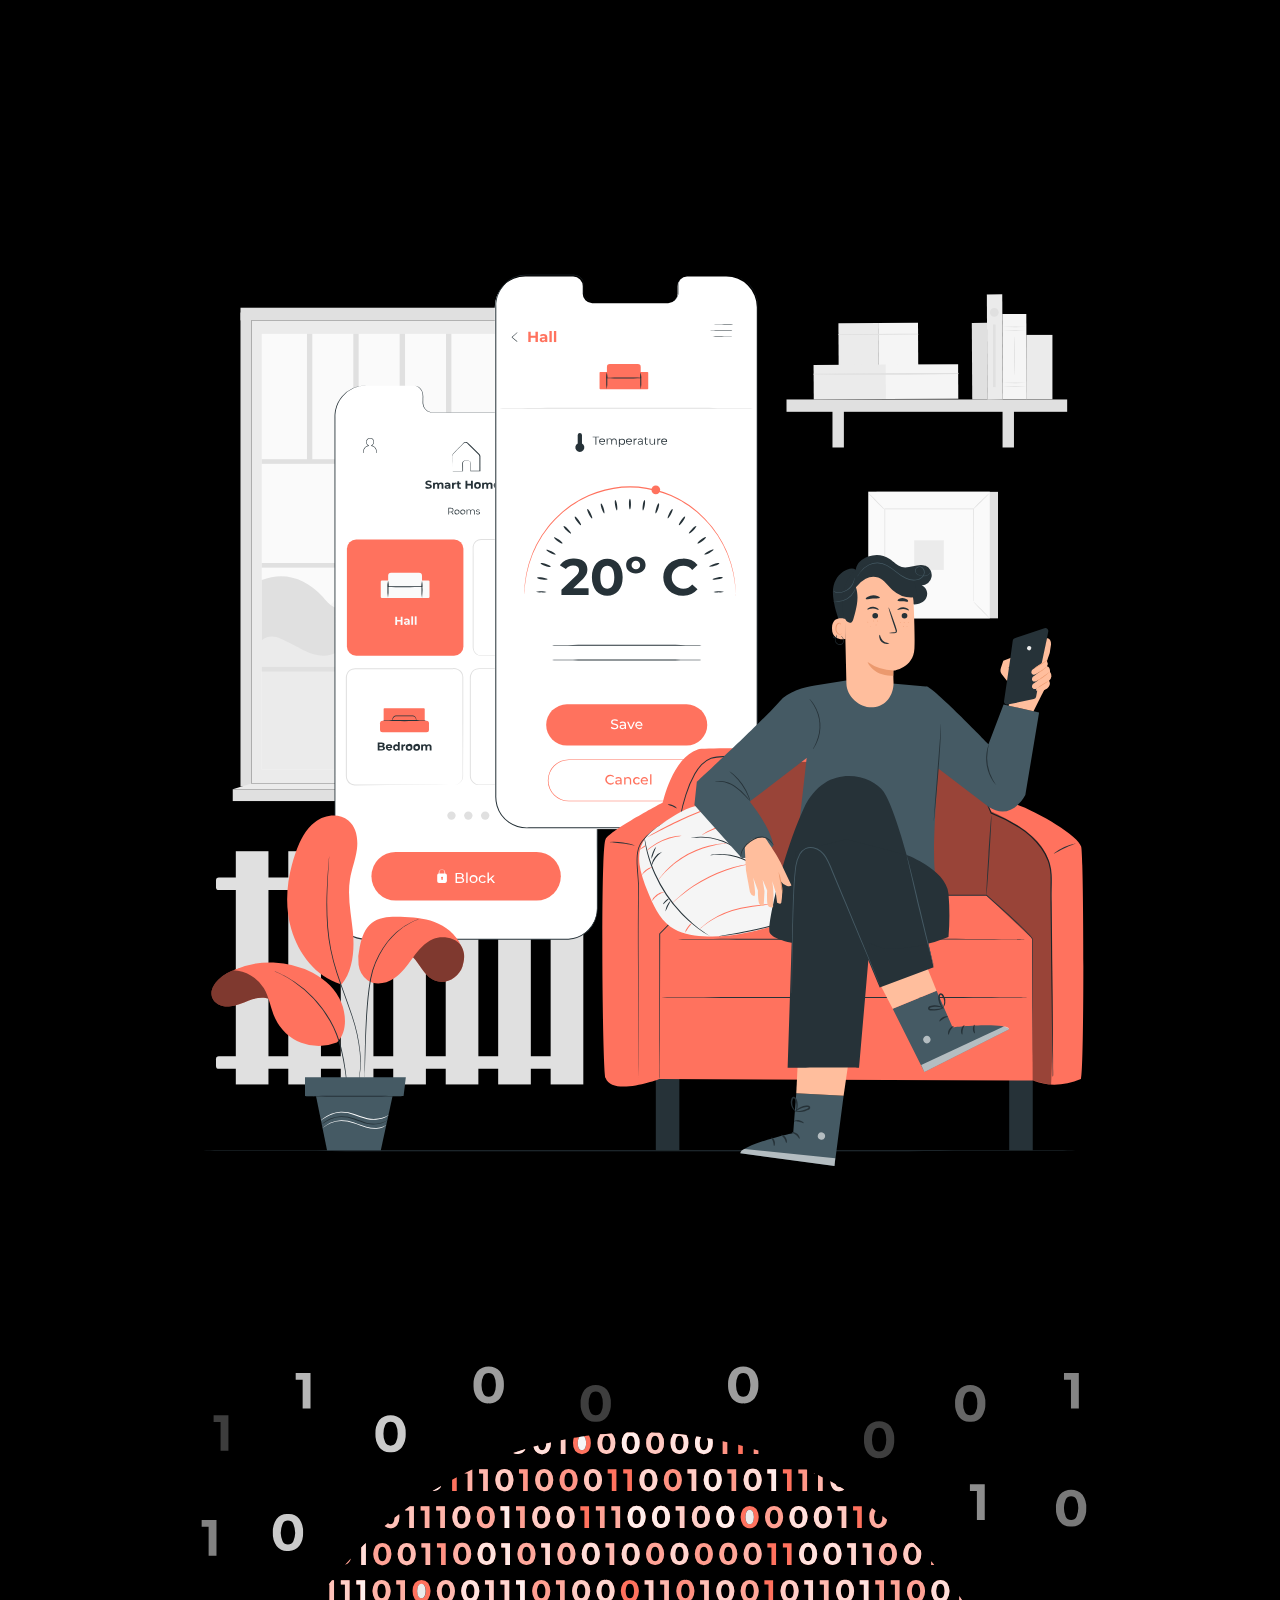
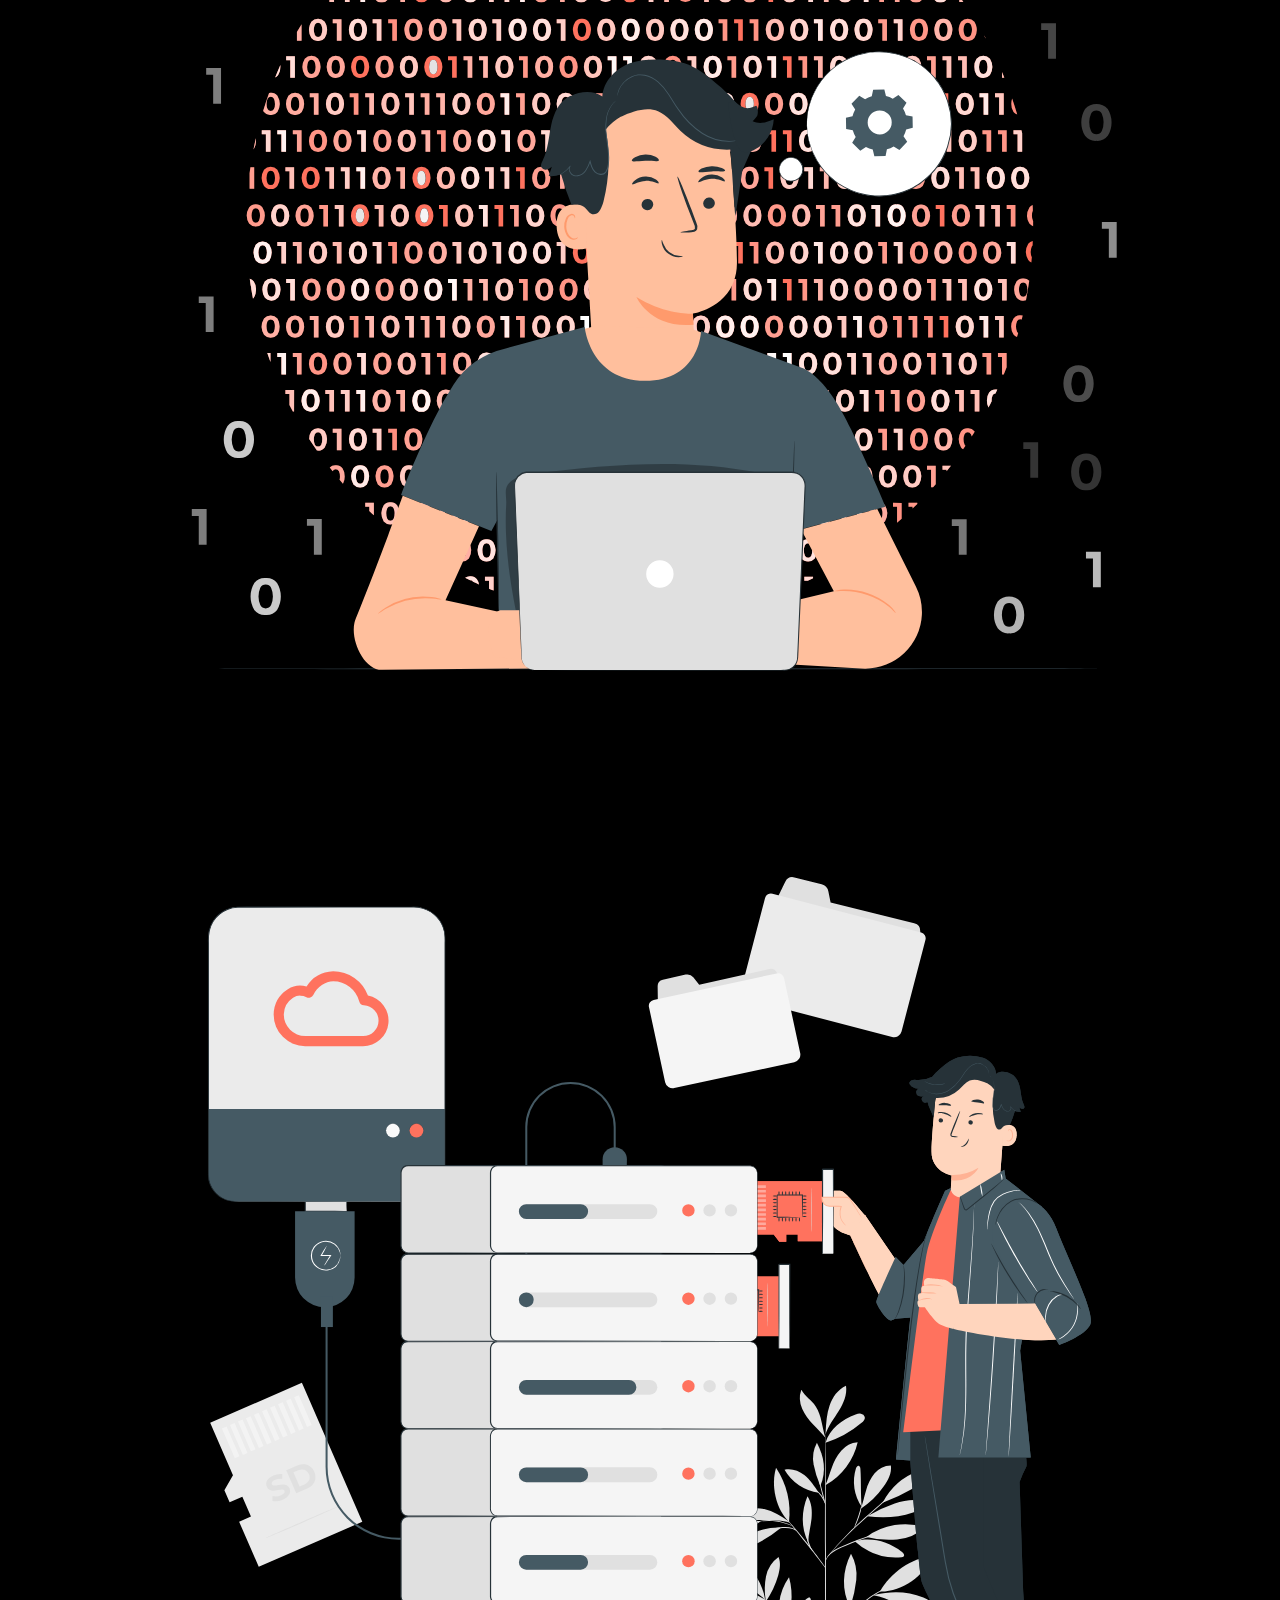
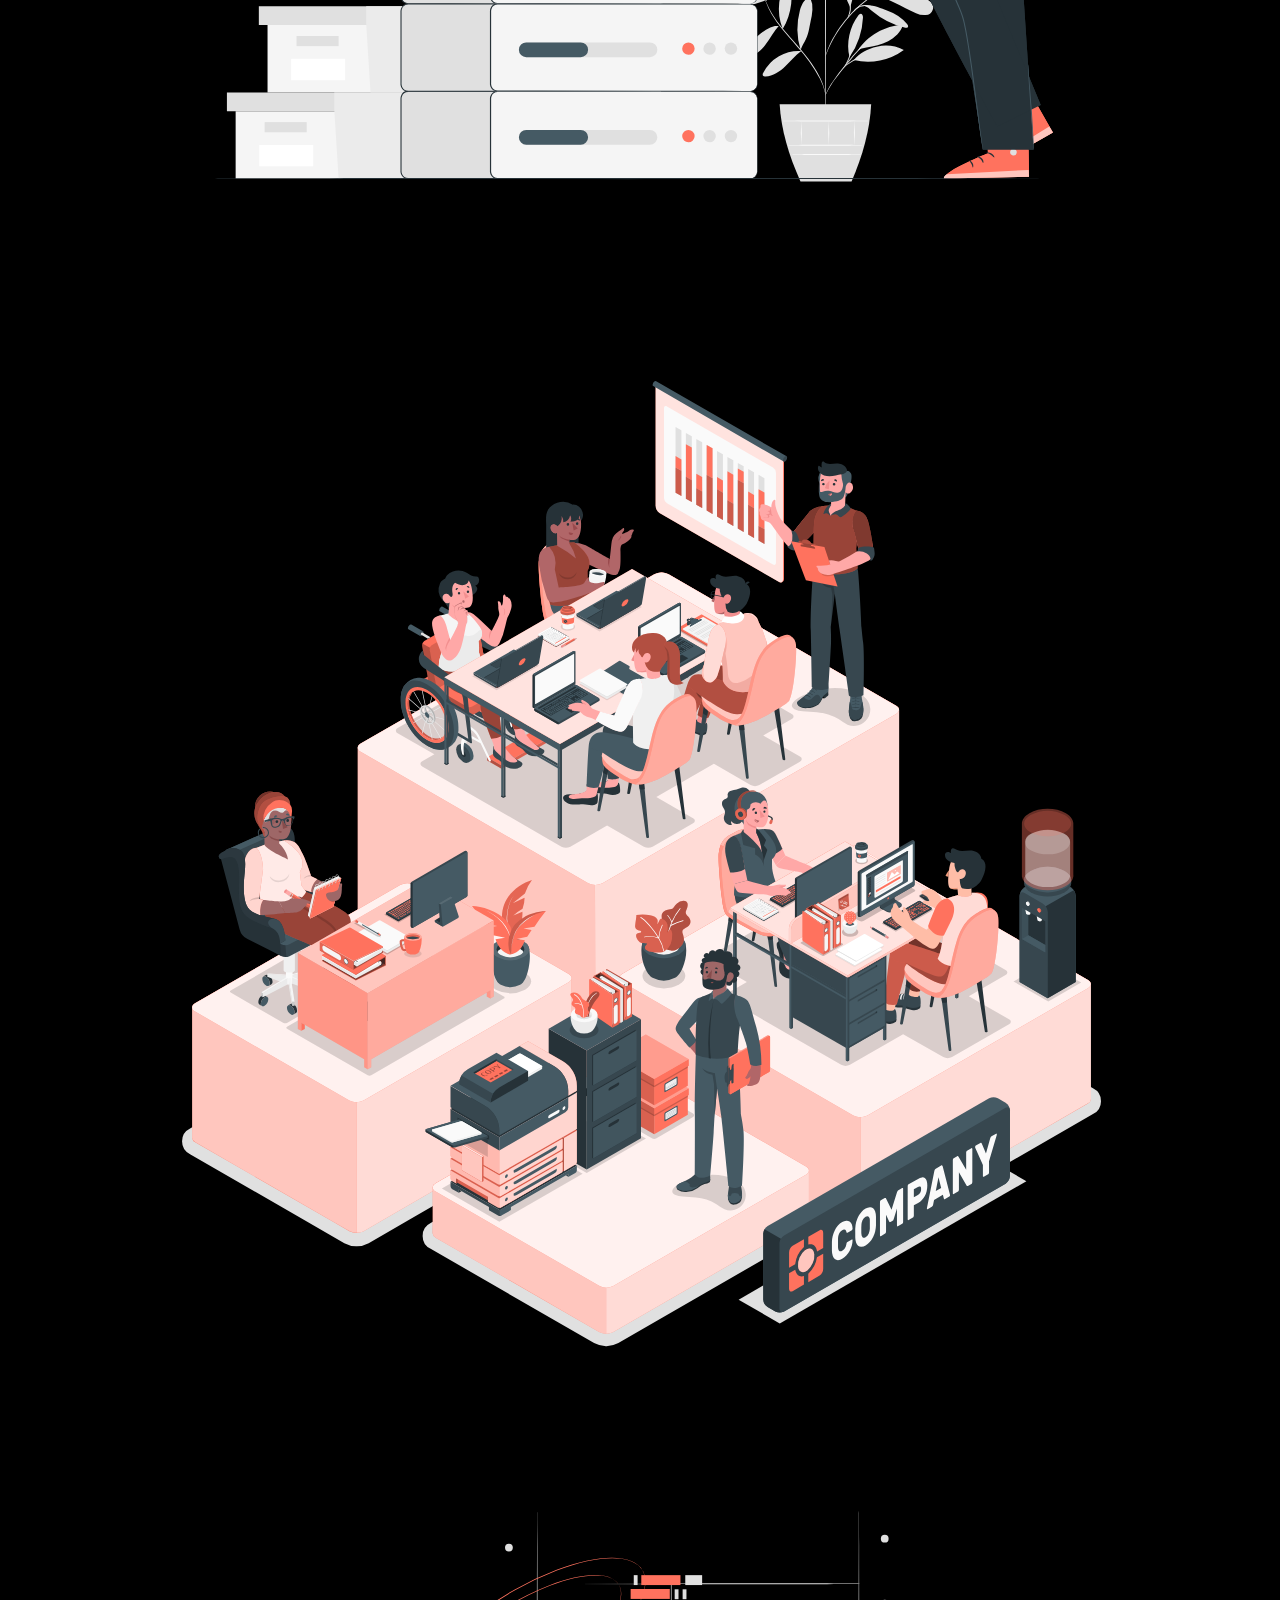
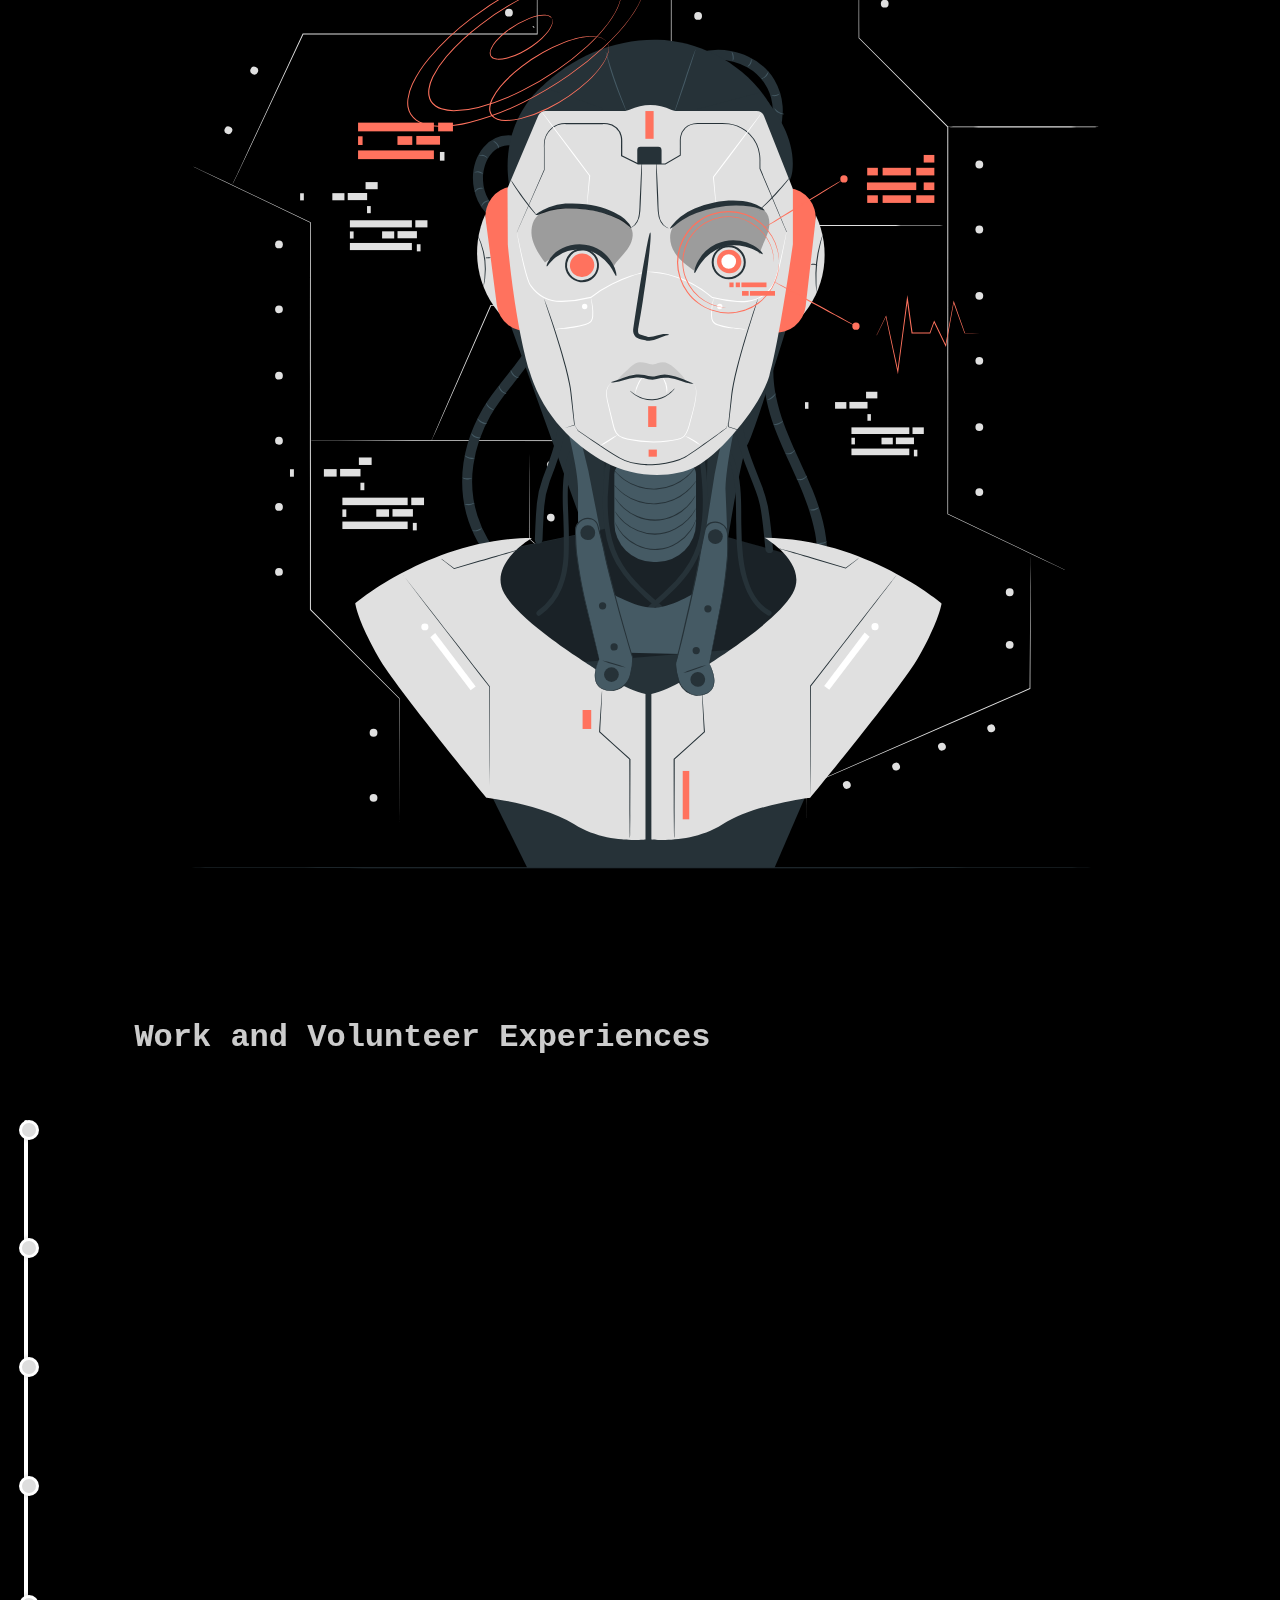
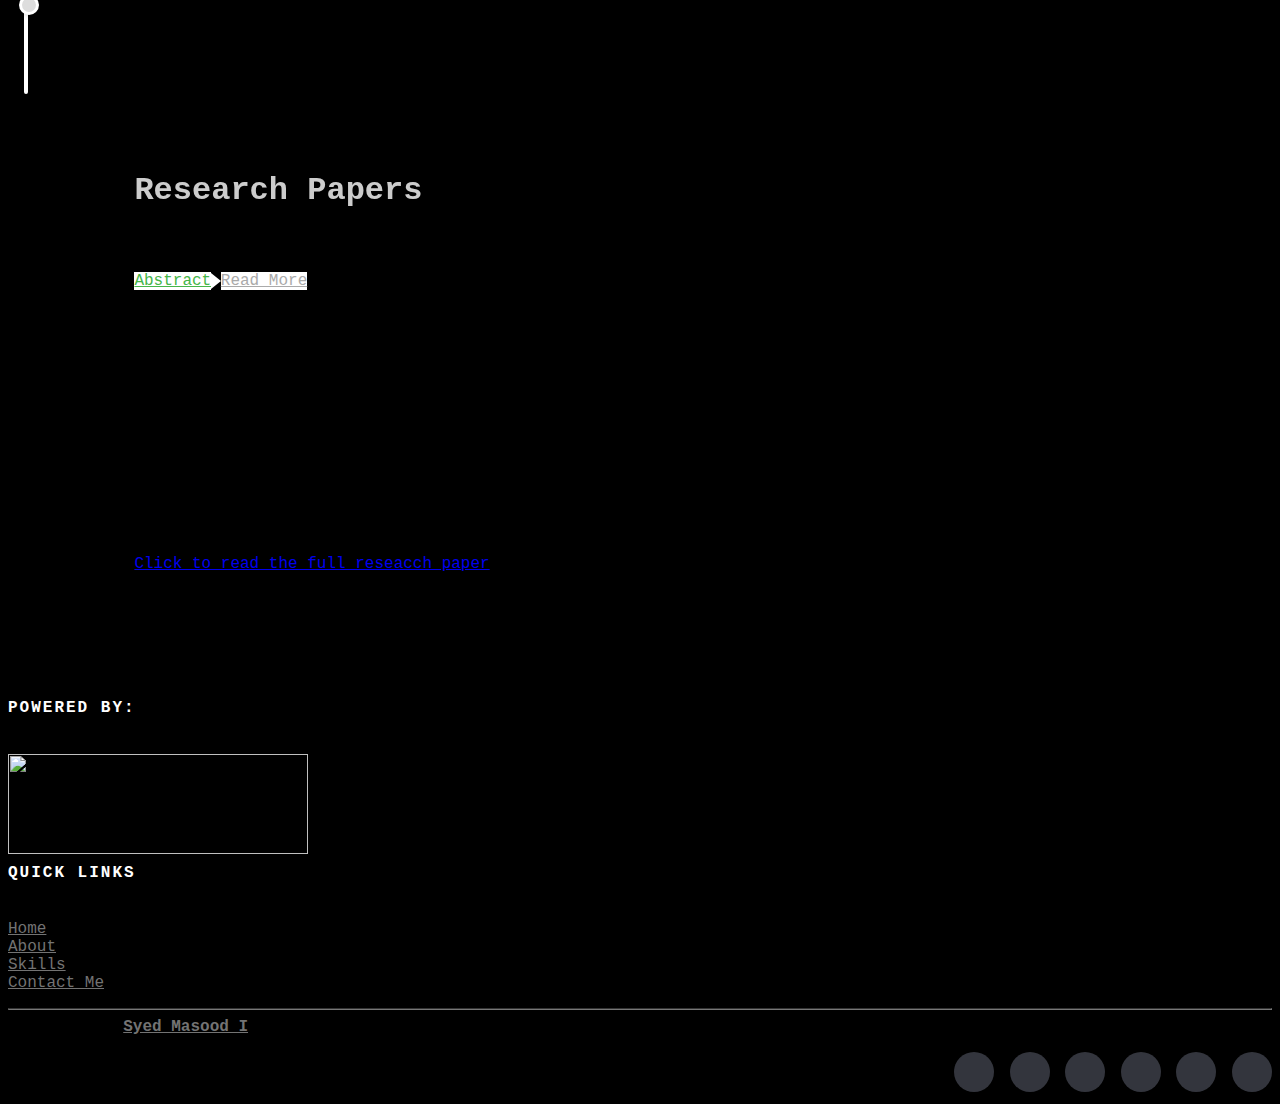
==== commit 934ec5e4: "Update index.html" ====
--- a/index.html
+++ b/index.html
@@ -111,7 +111,7 @@
           <div class="col-lg-6 d-lg-block">
             <h1 class="display-4">About Me</h1>
             <p class="lead mb-0">
-              I'm Syed, a 21 year old developer and a tech enthusiast. Impressed by science and technology, I always had a magical bond with computers and technology. I believe in the fact that "Curiosity is the essence of human
+              I'm Syed, a 24 year old developer and a tech enthusiast. Impressed by science and technology, I always had a magical bond with computers and technology. I believe in the fact that "Curiosity is the essence of human
               existence". I believe in the fact that "Curiosity is the essence of human existence", so I constantly learn everything that is interesting and intriguing.
             </p>
           </div>
